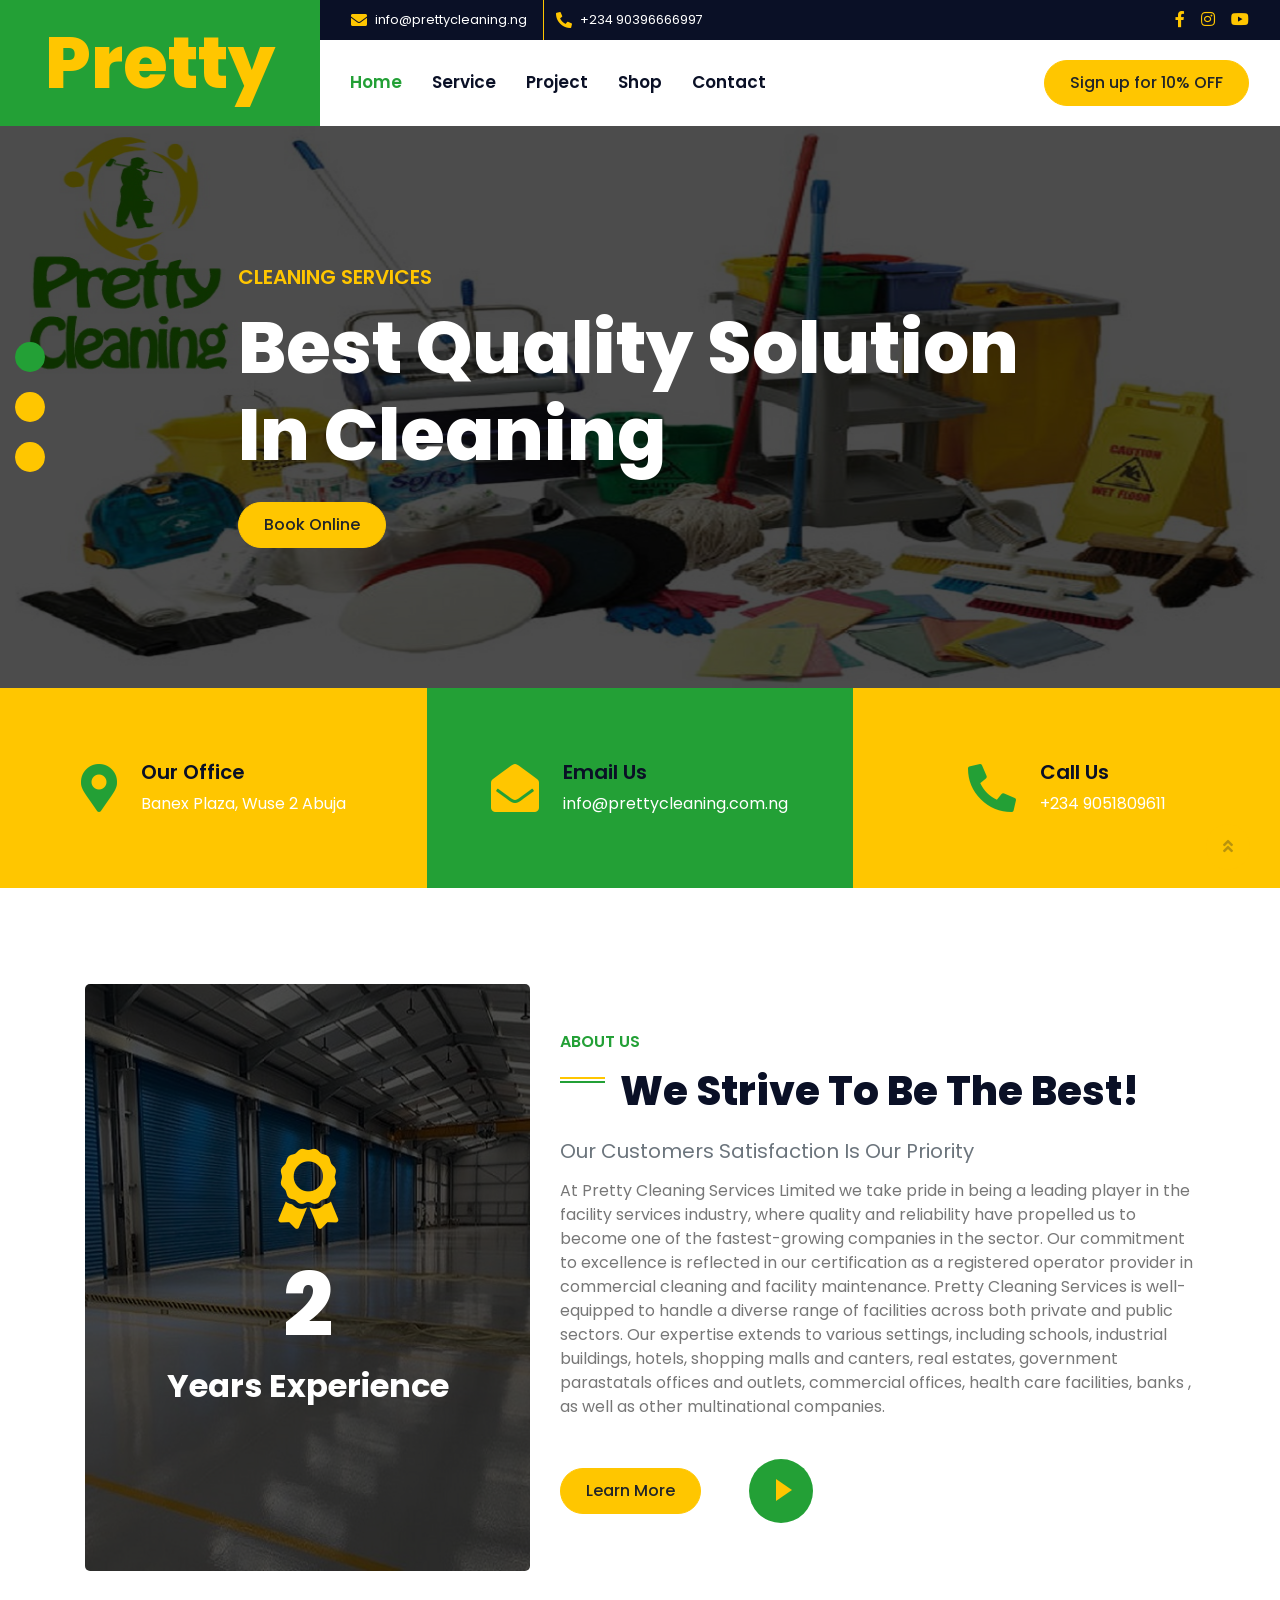
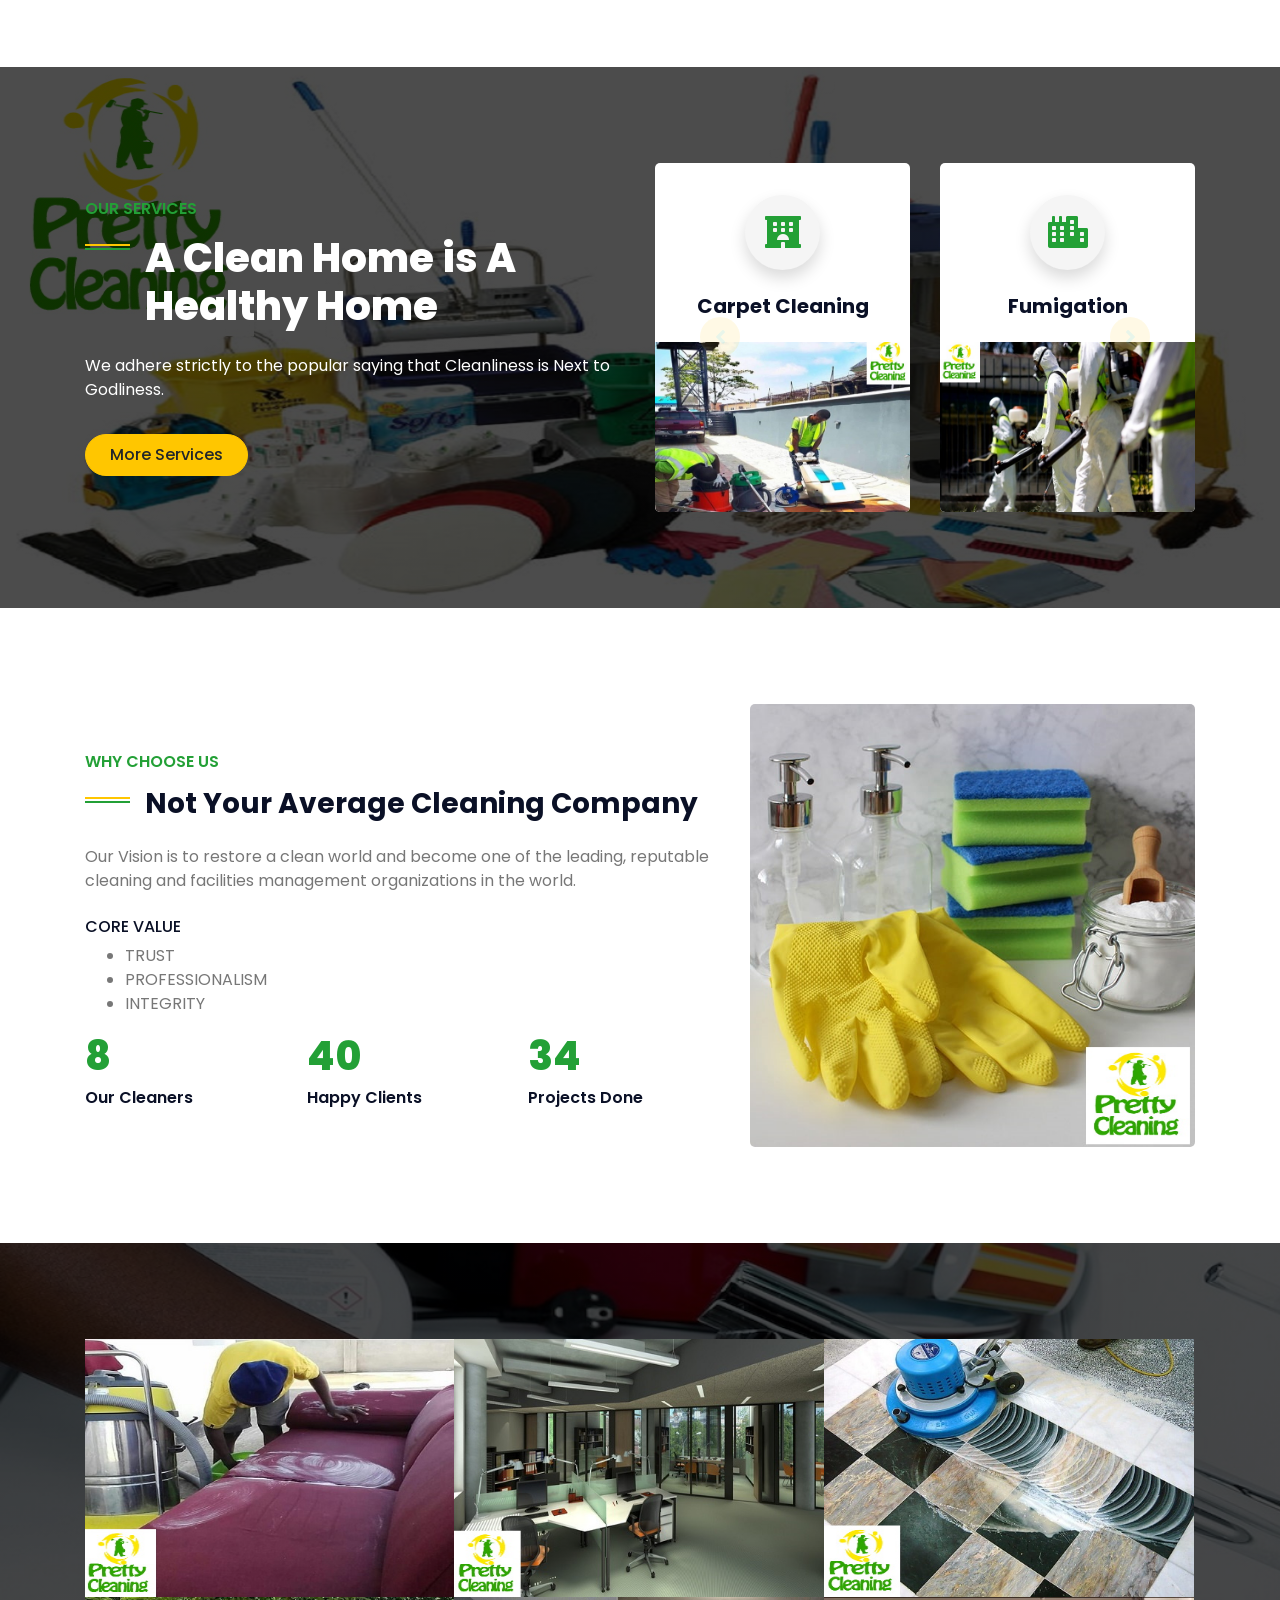
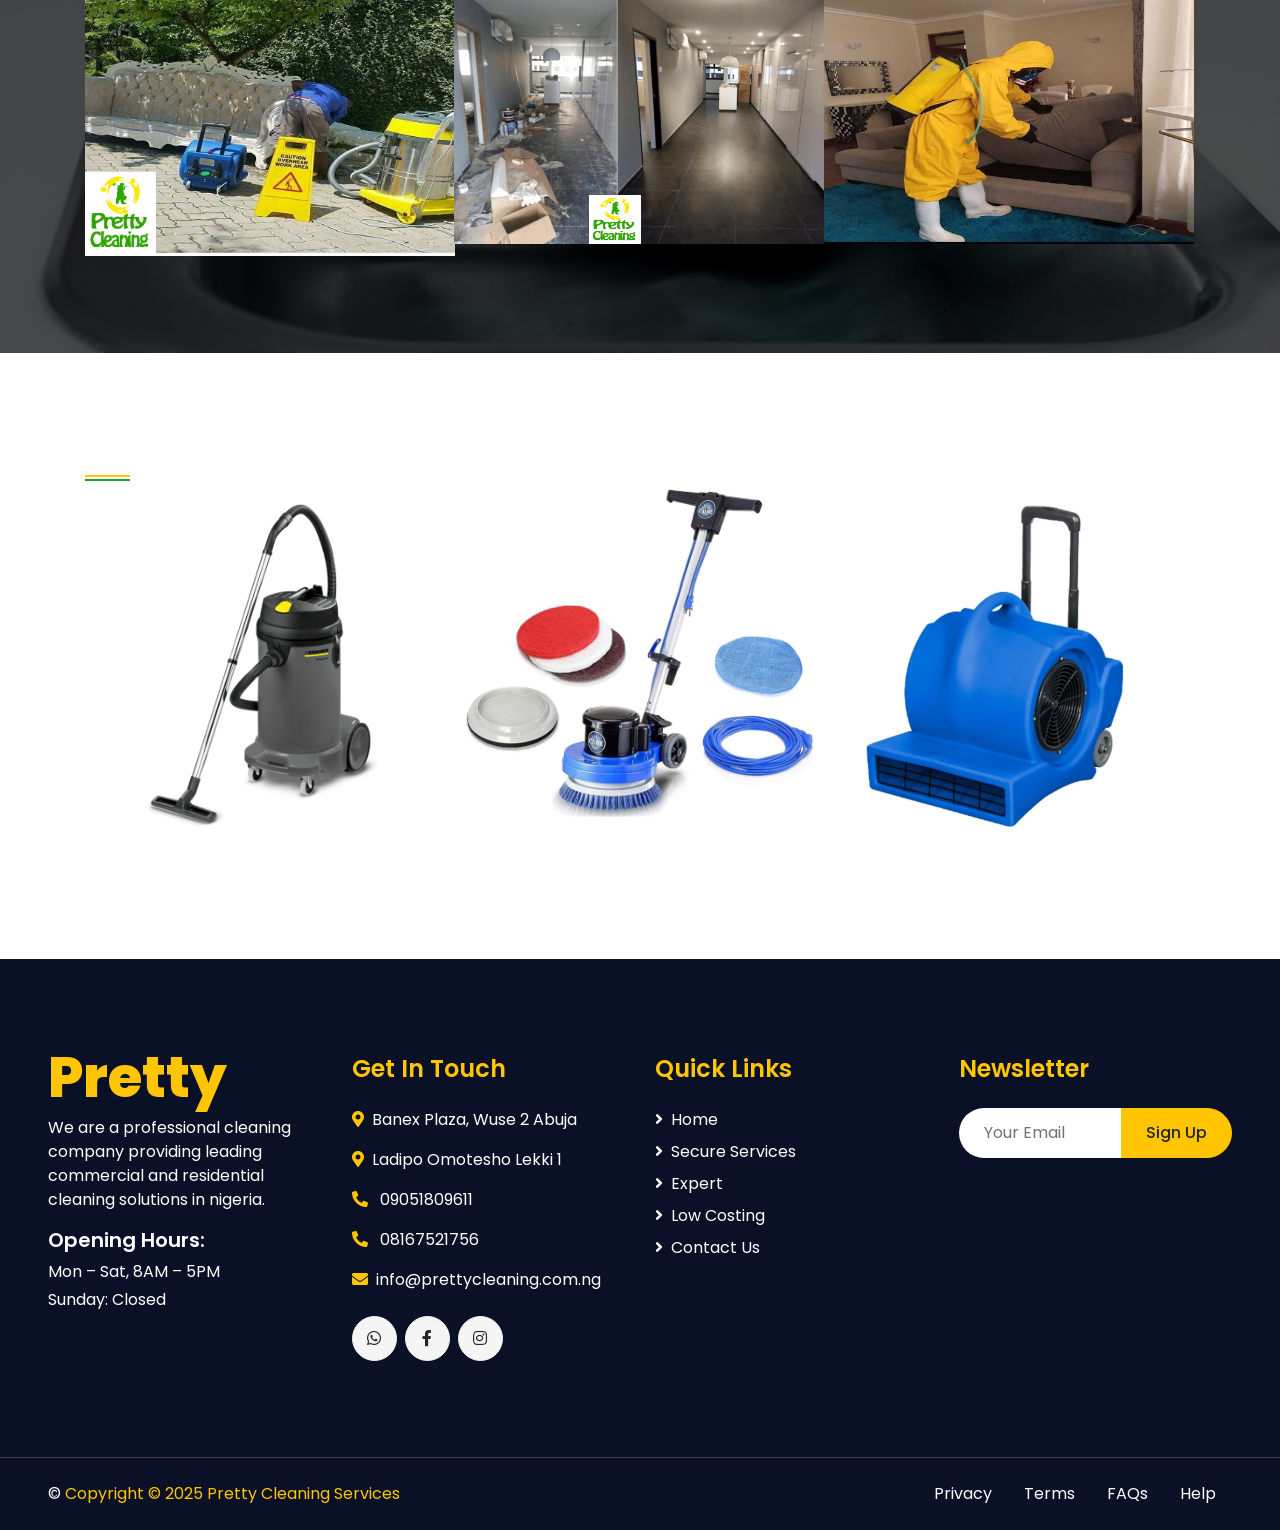
==== index.html @ 7dc94f4e "initial commit" ====
<!DOCTYPE html>
<html lang="en">
<head>
    <meta charset="utf-8">
    <title>Pretty - Cleaning Services </title>
    <meta content="width=device-width, initial-scale=1.0" name="viewport">
    <meta content="professional cleaning company" name="professional cleaning company">
    <meta content="professional cleaning company" name="professional cleaning company ">

    <!-- Favicon -->
    <link href="img/favicon.ico" rel="icon">

    <!-- Google Web Fonts -->
    <link rel="preconnect" href="https://fonts.gstatic.com">
    <link href="https://fonts.googleapis.com/css2?family=Poppins:wght@400;500;600;700;800&display=swap" rel="stylesheet">

    <!-- Font Awesome -->
    <link href="https://cdnjs.cloudflare.com/ajax/libs/font-awesome/5.10.0/css/all.min.css" rel="stylesheet">

    <!-- Libraries Stylesheet -->
    <link href="lib/owlcarousel/assets/owl.carousel.min.css" rel="stylesheet">
    <link href="lib/lightbox/css/lightbox.min.css" rel="stylesheet">

    <!-- Customized Bootstrap Stylesheet -->
    <link href="css/style.css" rel="stylesheet">
    
    <script src="https://wa.me/+23490396666997"   async></script>
</head>

<body>
    <!-- Header Start -->
    <div class="container-fluid">
        <div class="row">
            <div class="col-lg-3 bg-secondary d-none d-lg-block">
                <a href="" class="navbar-brand w-100 h-100 m-0 p-0 d-flex align-items-center justify-content-center">
                    <h1 class="m-0 display-3 text-primary">Pretty
                        
                    </h1>
                </a> 
            </div>
            <div class="col-lg-9">
                <div class="row bg-dark d-none d-lg-flex">
                    <div class="col-lg-7 text-left text-white">
                        <div class="h-100 d-inline-flex align-items-center border-right border-primary py-2 px-3">
                            <i class="fa fa-envelope text-primary mr-2"></i>
                            <small>info@prettycleaning.ng</small>
                        </div>
                        <div class="h-100 d-inline-flex align-items-center py-2 px-2">
                            <i class="fa fa-phone-alt text-primary mr-2"></i>
                            <small>+234 90396666997</small>
                        </div>
                    </div>
                    <div class="col-lg-5 text-right">
                        <div class="d-inline-flex align-items-center pr-2">
                            <a class="text-primary p-2" href=https://web.facebook.com/pretty.cleaning.1>
                                <i class="fab fa-facebook-f"></i>
                            </a>
                            <a class="text-primary p-2" href="https://www.instagram.com/pretty_cleaning/">
                                <i class="fab fa-instagram"></i>
                            </a>
                            <a class="text-primary p-2" hef="">
                                <i class="fab fa-youtube"></i>
                            </a>
                        </div>
                    </div>
                </div>
                <nav class="navbar navbar-expand-lg bg-white navbar-light p-0">
                    <a href="" class="navbar-brand d-block d-lg-none">
                        <h3 class="m-0 display-4 text-primary">Pretty</h3>
                    </a>
                    <button type="button" class="navbar-toggler" data-toggle="collapse" data-target="#navbarCollapse">
                        <span class="navbar-toggler-icon"></span>
                    </button>
                    <div class="collapse navbar-collapse justify-content-between" id="navbarCollapse">
                        <div class="navbar-nav mr-auto py-0">
                            <a href="index.html" class="nav-item nav-link active">Home</a>
                            <a href="service.html" class="nav-item nav-link">Service</a>
                            <a href="project.html"  class="nav-item nav-link">Project</a>
                            <a href="shop.html" class="nav-item nav-link">Shop</a>
                            <a href="contact.html" class="nav-item nav-link">Contact</a>

                        </div>
                        
                        <a href="https://www.google.com/search?q=pretty+cleaning+service&sxsrf=AOaemvKqtKWnhttps://www.google.com/search?q=pretty+cleaning+services+wuse+2&newwindow=1&sxsrf=APwXEdfCujCJI9IvGf-k6rW8IzgLjuChqw%3A1681782441670&ei=qfY9ZL3HKLv97_UPs62ciAU&ved=0ahUKEwj9v5nop7L-AhW7_rsIHbMWB1EQ4dUDCA8&uact=5&oq=pretty+cleaning+services+wuse+2&gs_lcp=Cgxnd3Mtd2l6LXNlcnAQAzIKCAAQRxDWBBCwAzINCAAQRxDWBBDJAxCwAzIKCAAQRxDWBBCwAzIKCAAQRxDWBBCwAzILCAAQigUQkgMQsAMyCwgAEIoFEJIDELADSgQIQRgAUABYAGD0C2gBcAF4AIABAIgBAJIBAJgBAMgBBsABAQ&sclient=gws-wiz-serp1rg0GhMqNaei-YSI_2b8DQ%3A1630287335753&source=hp&ei=5zUsYarfKtHTkwW8l6ygCA&iflsig=ALs-wAMAAAAAYSxD91LgaxeFeckjFpT2zUBmraF4V_sq&oq=&gs_lcp=Cgdnd3Mtd2l6EAEYAjIHCCMQ6gIQJzIHCCMQ6gIQJzIHCCMQ6gIQJzIHCCMQ6gIQJzIHCCMQ6gIQJzIHCCMQ6gIQJzIHCCMQ6gIQJzIHCCMQ6gIQJzIHCCMQ6gIQJzIHCCMQ6gIQJ1AAWABg9CJoAXAAeACAAQCIAQCSAQCYAQCwAQo&sclient=gws-wiz" class="btn btn-primary mr-3 d-none d-lg-block">Sign up for 10% OFF</a>
                    </div>
                </nav>
            </div>
        </div>
    </div>
    <!-- Header End -->


    <!-- Carousel Start -->
    <div class="container-fluid p-0">
        <div id="header-carousel" class="carousel slide carousel-fade" data-ride="carousel">
            <ol class="carousel-indicators">
                <li data-target="#header-carousel" data-slide-to="0" class="active"></li>
                <li data-target="#header-carousel" data-slide-to="1"></li>
                <li data-target="#header-carousel" data-slide-to="2"></li>
            </ol>
            <div class="carousel-inner">
                <div class="carousel-item active">
                    <img class="img-fluid" src="img/carousel-1.jpg" alt="Image">
                    <div class="carousel-caption d-flex align-items-center justify-content-center">
                        <div class="p-5" style="width: 100%; max-width: 900px;">
                            <h5 class="text-primary text-uppercase mb-md-3">Cleaning Services</h5>
                            <h1 class="display-3 text-white mb-md-4">Best Quality Solution In Cleaning</h1>
                            <a href="https://wa.me/+2349039666997"  class="btn btn-primary">Book Online</a>

                        </div>
                    </div>
                </div>
                <div class="carousel-item">
                    <img class="img-fluid" src="img/carousel-2.jpg" alt="Image">
                    <div class="carousel-caption d-flex align-items-center justify-content-center"> 
                        <div class="p-5" style="width: 100%; max-width: 900px;">
                            <h5 class="text-primary text-uppercase mb-md-3">Cleaning Services</h5>
                            <h1 class="display-3 text-white mb-md-4">We Put A Spark On Your Clean</h1>
                            <a href="https://wa.me/+2349039666997"  class="btn btn-primary">Book Online</a>
                        </div>
                    </div>
                </div>
                <div class="carousel-item">
                    <img class="img-fluid" src="img/carousel-3.jpg" alt="Image">
                    <div class="carousel-caption d-flex align-items-center justify-content-center">
                        <div class="p-5" style="width: 100%; max-width: 900px;">
                            <h5 class="text-primary text-uppercase mb-md-3">Cleaning Services</h5>
                            <h1 class="display-3 text-white mb-md-4">Experienced & Expert Cleaners</h1>
                            <a href="https://wa.me/+2349039666997"  class="btn btn-primary">Book Online</a>
                        </div>
                    </div>
                </div>
            </div>
        </div>
    </div>
    <!-- Carousel End -->


    <!-- Contact Info Start -->
    <div class="container-fluid pb-5 contact-info">
        <div class="row">
            <div class="col-lg-4 p-0">
                <div class="contact-info-item d-flex align-items-center justify-content-center bg-primary text-white py-4 py-lg-0">
                    <i class="fa fa-3x fa-map-marker-alt text-secondary mr-4"></i>
                    <div class="">
                        <h5 class="mb-2">Our Office</h5>
                        <p class="m-0">Banex Plaza, Wuse 2 Abuja </p>
                    </div>
                </div>
            </div>
            <div class="col-lg-4 p-0">
                <div class="contact-info-item d-flex align-items-center justify-content-center bg-secondary text-white py-4 py-lg-0">
                    <i class="fa fa-3x fa-envelope-open text-primary mr-4"></i>
                    <div class="">
                        <h5 class="mb-2" >Email Us</h5>
                       <p  herf="mailto:info@prettycleaning.com.ng" class="m-0">info@prettycleaning.com.ng</p>
                    </div>
                </div>
            </div>
            <div class="col-lg-4 p-0">
                <div class="contact-info-item d-flex align-items-center justify-content-center bg-primary text-white py-4 py-lg-0">
                    <i class="fa fa-3x fa-phone-alt text-secondary mr-4"></i>
                    <div class="">
                        <h5 class="mb-2">Call Us</h5>
                        <p class="m-0">+234 9051809611 
                        </p>
                    </div>
                </div>
            </div>
        </div>
    </div>
    <!-- Contact Info End -->


    <!-- About Start -->
    <div class="container-fluid py-5 mb-5">
        <div class="container">
            <div class="row">
                <div class="col-lg-5">
                    <div class="d-flex flex-column align-items-center justify-content-center bg-about rounded h-100 py-5 px-3">
                        <i class="fa fa-5x fa-award text-primary mb-4"></i>
                        <h1 class="display-2 text-white mb-2" data-toggle="counter-up">5</h1>
                        <h2 class="text-white m-0">Years Experience</h2>
                    </div>
                </div>
                <div class="col-lg-7 pt-5 pb-lg-5">
                    <h6 class="text-secondary font-weight-semi-bold text-uppercase mb-3">About Us</h6>
                    <h1 class="mb-4 section-title"> We Strive To Be The Best!</h1>
                    <h5 class="text-muted font-weight-normal mb-3"> Our Customers Satisfaction Is Our Priority</h5>
                <p>At Pretty Cleaning Services Limited we take pride in being a leading player in the facility services industry, where quality and reliability have propelled us to become one of the fastest-growing companies in the sector. Our commitment to excellence is reflected in our certification as a registered operator provider in commercial cleaning and facility maintenance. Pretty Cleaning Services is well-equipped to handle a diverse range of facilities across both private and public sectors. Our expertise extends to various settings, including schools, industrial buildings, hotels, shopping malls and canters, real estates, government parastatals offices and outlets, commercial offices, health care facilities, banks , as well as other multinational companies.
                </p> 
                        
                    
                    <div class="d-flex align-items-center pt-4">
                        <a hef="" class="btn btn-primary mr-5">Learn More</a>
                        <button type="button" class="btn-play" data-toggle="modal"
                            data-src="https://www.youtube.com/embed/DWRcNpR6Kdc" data-target="#videoModal">
                            <span></span>
                        </button>
                        <h5 class="font-weight-normal text-white m-0 ml-4 d-none d-sm-block">Play Video</h5>
                    </div>
                </div>
            </div>
        </div>
    </div>
    <!-- About End -->


    <!-- Video Modal Start -->
    <div class="modal fade" id="videoModal" tabindex="-1" role="dialog" aria-labelledby="exampleModalLabel" aria-hidden="true">
        <div class="modal-dialog" role="document">
            <div class="modal-content">
                <div class="modal-body">
                    <button type="button" class="close" data-dismiss="modal" aria-label="Close">
                        <span aria-hidden="true">&times;</span>
                    </button>        
                    <!-- 16:9 aspect ratio -->
                    <div class="embed-responsive embed-responsive-16by9">
                        <iframe class="embed-responsive-item" src="" id="video"  allowscriptaccess="always" allow="autoplay"></iframe>
                    </div>
                </div>
            </div>
        </div>
    </div>
    <!-- Video Modal End -->


    <!-- Services Start -->
    <div class="container-fluid bg-service py-5">
        <div class="container py-5">
            <div class="row align-items-center">
                <div class="col-lg-6">
                    <h6 class="text-secondary font-weight-semi-bold text-uppercase mb-3">Our Services</h6>
                    <h1 class="mb-4 section-title text-white">A Clean Home is A Healthy Home</h1>
                    <p class="text-white"> We adhere strictly to the popular saying that Cleanliness is Next to Godliness.</p>
                    <a href="service.html" class="btn btn-primary mt-3 py-2 px-4">More Services</a>
                </div>
                <div class="col-lg-6 pt-5 pt-lg-0">
                    <div class="owl-carousel service-carousel position-relative">
                        <div class="d-flex flex-column align-items-center text-center bg-white rounded overflow-hidden pt-4">
                            <div class="icon-box bg-light text-secondary shadow mt-2 mb-4">
                                <i class="fa fa-2x fa-hotel"></i>
                            </div>
                            <h5 class="font-weight-bold mb-4 px-4">Carpet Cleaning</h5>
                            <img src="img/blog-11.jpg" alt="">
                        </div>
                        <div class="d-flex flex-column align-items-center text-center bg-white rounded overflow-hidden pt-4">
                            <div class="icon-box bg-light text-secondary shadow mt-2 mb-4">
                                <i class="fa fa-2x fa-city"></i>
                            </div>
                            <h5 class="font-weight-bold mb-4 px-4">Fumigation</h5>
                            <img src="img/blog-13.jpg" alt="">
                        </div>
                        <div class="d-flex flex-column align-items-center text-center bg-white rounded overflow-hidden pt-4">
                            <div class="icon-box bg-light text-secondary shadow mt-2 mb-4">
                                <i class="fa fa-2x fa-spa"></i>
                            </div>
                            <h5 class="font-weight-bold mb-4 px-4">Floor Polishing</h5>
                            <img src="img/blog-12.jpg" alt="">
                        </div>
                    </div>
                </div>
            </div>
        </div>
    </div>
    <!-- Services End -->


    <!-- Features Start -->
    <div class="container-fluid py-5">
        <div class="container py-5">
            <div class="row">
                <div class="col-lg-7 pt-lg-5 pb-3">
                    <h6 class="text-secondary font-weight-semi-bold text-uppercase mb-3">Why Choose Us</h6>
                    <h3 class="mb-4 section-title">Not Your Average Cleaning Company</h3>
                    <p class="mb-4">Our Vision is to restore a clean world and become one of the leading, reputable cleaning and facilities management organizations in the world.

                    </p>
                        <h6>CORE VALUE </h6>
                        <ul>
                            <li>TRUST </li>
                            <li>PROFESSIONALISM</li>
                            <li>INTEGRITY </li>
                        </ul>
                    <div class="row">
                        <div class="col-sm-4">
                            <h1 class="text-secondary mb-2" data-toggle="counter-up">25</h1>
                            <h6 class="font-weight-semi-bold mb-sm-4">Our Cleaners</h6>
                        </div>
                        <div class="col-sm-4">
                            <h1 class="text-secondary mb-2" data-toggle="counter-up">120</h1>
                            <h6 class="font-weight-semi-bold mb-sm-4">Happy Clients</h6>
                        </div>
                        <div class="col-sm-4">
                            <h1 class="text-secondary mb-2" data-toggle="counter-up">100</h1>
                            <h6 class="font-weight-semi-bold mb-sm-4">Projects Done</h6>
                        </div>
                    </div>
                </div>
                <div class="col-lg-5" style="min-height: 400px;">
                    <div class="position-relative h-100 rounded overflow-hidden">
                        <img class="position-absolute w-100 h-100" src="img/feature.jpg" style="object-fit: cover;">
                    </div>
                </div>
            </div>
        </div>
    </div>
    <!-- Features End -->


    <!-- Portfolio Start -->
    <div class="container-fluid bg-portfolio py-5">
        <div class="container py-5">
            <div class="row m-0 portfolio-container">
                <div class="col-lg-4 col-md-6 col-sm-12 p-0 portfolio-item">
                    <div class="position-relative overflow-hidden">
                        <div class="portfolio-img">
                            <img class="img-fluid w-100" src="img/portfolio-1.jpg" alt="">
                        </div>
                        <div class="portfolio-text bg-primary">
                            <h4 class="font-weight-bold mb-4">Upholstery Cleaning
                            </h4>
                            <div class="d-flex align-items-center justify-content-center">
                                <a class="btn btn-sm btn-secondary m-1" href="img/portfolio-1.jpg" data-lightbox="portfolio">
                                    <i class="fa fa-eye"></i>
                                </a>
                            </div>
                        </div>
                    </div>
                </div>
                <div class="col-lg-4 col-md-6 col-sm-12 p-0 portfolio-item">
                    <div class="position-relative overflow-hidden">
                        <div class="portfolio-img">
                            <img class="img-fluid w-100" src="img/portfolio-2.jpg" alt="">
                        </div>
                        <div class="portfolio-text bg-primary">
                            <h4 class="font-weight-bold mb-4">Office Cleaning</h4>
                            <div class="d-flex align-items-center justify-content-center">
                                <a class="btn btn-sm btn-secondary m-1" href="img/portfolio-2.jpg" data-lightbox="portfolio">
                                    <i class="fa fa-eye"></i>
                                </a>
                            </div>
                        </div>
                    </div>
                </div>
                <div class="col-lg-4 col-md-6 col-sm-12 p-0 portfolio-item">
                    <div class="position-relative overflow-hidden">
                        <div class="portfolio-img">
                            <img class="img-fluid w-100" src="img/portfolio-3.jpg" alt="">
                        </div>
                        <div class="portfolio-text bg-primary">
                            <h4 class="font-weight-bold mb-4">Floor Restoration</h4>
                            <div class="d-flex align-items-center justify-content-center">
                                <a class="btn btn-sm btn-secondary m-1" href="img/portfolio-3.jpg" data-lightbox="portfolio">
                                    <i class="fa fa-eye"></i>
                                </a>
                            </div>
                        </div>
                    </div>
                </div>
                <div class="col-lg-4 col-md-6 col-sm-12 p-0 portfolio-item">
                    <div class="position-relative overflow-hidden">
                        <div class="portfolio-img">
                            <img class="img-fluid w-100" src="img/portfolio-4.jpg" alt="">
                        </div>
                        <div class="portfolio-text bg-primary">
                            <h4 class="font-weight-bold mb-4">General Cleaning</h4>
                            <div class="d-flex align-items-center justify-content-center">
                                <a class="btn btn-sm btn-secondary m-1" href="img/portfolio-4.jpg" data-lightbox="portfolio">
                                    <i class="fa fa-eye"></i>
                                </a>
                            </div>
                        </div>
                    </div>
                </div>
                <div class="col-lg-4 col-md-6 col-sm-12 p-0 portfolio-item">
                    <div class="position-relative overflow-hidden">
                        <div class="portfolio-img">
                            <img class="img-fluid w-100" src="img/portfolio-5.jpg" alt="">
                        </div>
                        <div class="portfolio-text bg-primary">
                            <h4 class="font-weight-bold mb-4">Post Construction
                            </h4>
                            <div class="d-flex align-items-center justify-content-center">
                                <a class="btn btn-sm btn-secondary m-1" href="img/portfolio-5.jpg" data-lightbox="portfolio">
                                    <i class="fa fa-eye"></i>
                                </a>
                            </div>
                        </div>
                    </div>
                </div>
                <div class="col-lg-4 col-md-6 col-sm-12 p-0 portfolio-item">
                    <div class="position-relative overflow-hidden">
                        <div class="portfolio-img">
                            <img class="img-fluid w-100" src="img/portfolio-6.jpg" alt="">
                        </div>
                        <div class="portfolio-text bg-primary">
                            <h4 class="font-weight-bold mb-4">Fumigation </h4>
                            <div class="d-flex align-items-center justify-content-center">
                                <a class="btn btn-sm btn-secondary m-1" href="img/portfolio-6.jpg" data-lightbox="portfolio">
                                    <i class="fa fa-eye"></i>
                                </a>
                            </div>
                        </div>
                    </div>
                </div>
            </div>
        </div>
        </div>
    </div>
    <!-- Portfolio End -->

    <!-- Blog Start -->
    <div class="container-fluid pt-5">
        <div class="container pt-5">
            <div class="row align-items-end mb-4">
                <div class="col-lg-6">
                    <h6 class="text-secondary font-weight-semi-bold text-uppercase mb-3"></h6>
                    <h1 class="section-title mb-3">
                    </h1>
                </div>
            </div>
            <div class="row">
                <div class="col-lg-4 col-md-6 mb-5">
                    <div class="position-relative mb-4">
                        <img class="img-fluid rounded w-100" src="img/blog-7.jpg" alt="">
                    </div>
                </div>
                <div class="col-lg-4 col-md-6 mb-5">
                    <div class="position-relative mb-4">
                        <img class="img-fluid rounded w-100" src="img/blog-8.jpg" alt="">
                    </div>
                </div>
                <div class="col-lg-4 col-md-6 mb-5">
                    <div class="position-relative mb-4">
                        <img class="img-fluid rounded w-100" src="img/blog-9.jpg" alt="">
                    </div>
                </div>
            </div>
        </div>
    </div>
    <!-- Blog End -->

    <!-- Footer Start -->
    <div class="container-fluid bg-dark text-white mt-5 py-5 px-sm-3 px-md-5">
        <div class="row pt-5">
            <div class="col-lg-3 col-md-6 mb-5">
                <a href="index.html" class="navbar-brand">
                    <h1 class="m-0 mt-n3 display-4 text-primary">Pretty</h1>
                </a>
                <p>We are a professional cleaning company providing leading commercial and residential cleaning solutions in nigeria.</p>
                <h5 class="font-weight-semi-bold text-white mb-2">Opening Hours:</h5>
                <p class="mb-1">Mon – Sat, 8AM – 5PM</p>
                <p class="mb-0">Sunday: Closed</p>

            </div>
            <div class="col-lg-3 col-md-6 mb-5">
                <h4 class="font-weight-semi-bold text-primary mb-4">Get In Touch</h4>
                <p><i class="fa fa-map-marker-alt text-primary mr-2"> 

                </i>Banex Plaza, Wuse 2 Abuja</p>
                <p><i class="fa fa-map-marker-alt text-primary mr-2"> 

                </i>Ladipo Omotesho Lekki 1 </p>
                
                

                <p><i class="fa fa-phone-alt text-primary mr-2"> </i> 09051809611</p>
                <p><i class="fa fa-phone-alt text-primary mr-2"> </i> 08167521756</p>
                <p><i class="fa fa-envelope text-primary mr-2"></i>info@prettycleaning.com.ng</p>
                <div class="d-flex justify-content-start mt-4">
                    <a class="btn btn-light btn-social mr-2" href="https://wa.me/+2349039666997"><i class="fab fa-whatsapp"></i></a>
                    <a class="btn btn-light btn-social mr-2" href=https://web.facebook.com/pretty.cleaning.1><i class="fab fa-facebook-f"></i></a>
                    <a class="btn btn-light btn-social" href="https://www.instagram.com/pretty_cleaning/"><i class="fab fa-instagram"></i></a>
                </div>
            </div>
            <div class="col-lg-3 col-md-6 mb-5"> 
                <h4 class="font-weight-semi-bold text-primary mb-4">Quick Links</h4> 
                <div class="d-flex flex-column justify-content-start">
                    <a class="text-white mb-2" hef="#"><i class="fa fa-angle-right mr-2"></i>Home</a>
                    <a class="text-white mb-2" hef="#"><i class="fa fa-angle-right mr-2"></i>Secure Services</a>
                    <a class="text-white mb-2" hef="#"><i class="fa fa-angle-right mr-2"></i>Expert</a>
                    <a class="text-white mb-2" hef="#"><i class="fa fa-angle-right mr-2"></i>Low Costing</a>
                    <a class="text-white" href="#"><i class="fa fa-angle-right mr-2"></i>Contact Us</a>
                </div>
            </div>
            <div class="col-lg-3 col-md-6 mb-5">
                <h4 class="font-weight-semi-bold text-primary mb-4">Newsletter</h4>
                <div class="w-100">
                    <div class="input-group">
                        <input type="text" class="form-control border-0" style="padding: 25px;" placeholder="Your Email">
                        <div class="input-group-append">
                            <button class="btn btn-primary px-4" hef="">Sign Up</button>
                        </div>
                    </div>
                </div>
            </div>
        </div>
    </div>
    <div class="container-fluid bg-dark text-white border-top py-4 px-sm-3 px-md-5" style="border-color: #3E3E4E !important;">
        <div class="row">
            <div class="col-lg-6 text-center text-md-left mb-3 mb-md-0">
                <p class="m-0 text-white">&copy; <a href="#">Copyright © 2025 Pretty Cleaning Services</a></a>
                </p>
            </div>
            <div class="col-lg-6 text-center text-md-right">
                <ul class="nav d-inline-flex">
                    <li class="nav-item">
                        <a class="nav-link text-white py-0" hrf="#">Privacy</a>
                    </li>
                    <li class="nav-item">
                        <a class="nav-link text-white py-0" hef="#">Terms</a>
                    </li>
                    <li class="nav-item">
                        <a class="nav-link text-white py-0" hef="#">FAQs</a>
                    </li>
                    <li class="nav-item">
                        <a class="nav-link text-white py-0" hre="#">Help</a>
                    </li>
                </ul>
            </div>
        </div>
    </div>
    <!-- Footer End -->


    <!-- Back to Top -->
    <a href="#" class="btn btn-primary px-3 back-to-top"><i class="fa fa-angle-double-up"></i></a>


    <!-- JavaScript Libraries -->
    <script src="https://code.jquery.com/jquery-3.4.1.min.js"></script>
    <script src="https://stackpath.bootstrapcdn.com/bootstrap/4.4.1/js/bootstrap.bundle.min.js"></script>
    <script src="lib/easing/easing.min.js"></script>
    <script src="lib/waypoints/waypoints.min.js"></script>
    <script src="lib/counterup/counterup.min.js"></script>
    <script src="lib/owlcarousel/owl.carousel.min.js"></script>
    <script src="lib/isotope/isotope.pkgd.min.js"></script>
    <script src="lib/lightbox/js/lightbox.min.js"></script>
    <!-- Contact Javascript File -->
    <script src="mail/jqBootstrapValidation.min.js"></script>
    <script src="mail/contact.js"></script>

    <!-- Template Javascript -->
    <script src="js/main.js"></script>
</body>

</html>
---- css/style.css ----
/******* Bootstrap Theming ********/
/*!
 * Bootstrap v4.5.3 (https://getbootstrap.com/)
 * Copyright 2011-2020 The Bootstrap Authors
 * Copyright 2011-2020 Twitter, Inc.
 * Licensed under MIT (https://github.com/twbs/bootstrap/blob/main/LICENSE)
 */
:root {
  --blue: #007bff;
  --indigo: #6610f2;
  --purple: #6f42c1;
  --pink: #e83e8c;
  --red: #dc3545;
  --orange: #fd7e14;
  --yellow: #ffc107;
  --green: #28a745;
  --teal: #20c997;
  --cyan: #17a2b8;
  --white: #fff;
  --gray: #6c757d;
  --gray-dark: #343a40;
  --primary: #FFC600;
  --secondary: #23A036;
  --success: #28a745;
  --info: #17a2b8;
  --warning: #ffc107;
  --danger: #dc3545;
  --light: #F5F5F5;
  --dark: #0a1026;
  --breakpoint-xs: 0;
  --breakpoint-sm: 576px;
  --breakpoint-md: 768px;
  --breakpoint-lg: 992px;
  --breakpoint-xl: 1200px;
  --font-family-sans-serif: "Poppins", sans-serif;
  --font-family-monospace: SFMono-Regular, Menlo, Monaco, Consolas, "Liberation Mono", "Courier New", monospace;
}

*,
*::before,
*::after {
  box-sizing: border-box;
}

html {
  font-family: sans-serif;
  line-height: 1.15;
  -webkit-text-size-adjust: 100%;
  -webkit-tap-highlight-color: rgba(0, 0, 0, 0);
}

article, aside, figcaption, figure, footer, header, hgroup, main, nav, section {
  display: block;
}

body {
  margin: 0;
  font-family: "Poppins", sans-serif;
  font-size: 1rem;
  font-weight: 400;
  line-height: 1.5;
  color: #777777;
  text-align: left;
  background-color: #fff;
}

[tabindex="-1"]:focus:not(:focus-visible) {
  outline: 0 !important;
}

hr {
  box-sizing: content-box;
  height: 0;
  overflow: visible;
}

h1, h2, h3, h4, h5, h6 {
  margin-top: 0;
  margin-bottom: 0.5rem;
}

p {
  margin-top: 0;
  margin-bottom: 1rem;
}
.h3-center{
  text-align: center;
  text-transform: capitalize;
  font-weight: bold;
}
abbr[title],
abbr[data-original-title] {
  text-decoration: underline;
  text-decoration: underline dotted;
  cursor: help;
  border-bottom: 0;
  text-decoration-skip-ink: none;
}

address {
  margin-bottom: 1rem;
  font-style: normal;
  line-height: inherit;
}

ol,
ul,
dl {
  margin-top: 0;
  margin-bottom: 1rem;
}

ol ol,
ul ul,
ol ul,
ul ol {
  margin-bottom: 0;
}

dt {
  font-weight: 700;
}

dd {
  margin-bottom: .5rem;
  margin-left: 0;
}

blockquote {
  margin: 0 0 1rem;
}

b,
strong {
  font-weight: bolder;
}

small {
  font-size: 80%;
}

sub,
sup {
  position: relative;
  font-size: 75%;
  line-height: 0;
  vertical-align: baseline;
}

sub {
  bottom: -.25em;
}

sup {
  top: -.5em;
}

a {
  color: #FFC600;
  text-decoration: none;
  background-color: transparent;
}

a:hover {
  color: #b38b00;
  text-decoration: underline;
}

a:not([href]):not([class]) {
  color: inherit;
  text-decoration: none;
}

a:not([href]):not([class]):hover {
  color: inherit;
  text-decoration: none;
}

pre,
code,
kbd,
samp {
  font-family: SFMono-Regular, Menlo, Monaco, Consolas, "Liberation Mono", "Courier New", monospace;
  font-size: 1em;
}

pre {
  margin-top: 0;
  margin-bottom: 1rem;
  overflow: auto;
  -ms-overflow-style: scrollbar;
}

figure {
  margin: 0 0 1rem;
}

img {
  vertical-align: middle;
  border-style: none;
}

svg {
  overflow: hidden;
  vertical-align: middle;
}

table {
  border-collapse: collapse;
}

caption {
  padding-top: 0.75rem;
  padding-bottom: 0.75rem;
  color: #6c757d;
  text-align: left;
  caption-side: bottom;
}

th {
  text-align: inherit;
  text-align: -webkit-match-parent;
}

label {
  display: inline-block;
  margin-bottom: 0.5rem;
}

button {
  border-radius: 0;
}

button:focus {
  outline: 1px dotted;
  outline: 5px auto -webkit-focus-ring-color;
}

input,
button,
select,
optgroup,
textarea {
  margin: 0;
  font-family: inherit;
  font-size: inherit;
  line-height: inherit;
}

button,
input {
  overflow: visible;
}

button,
select {
  text-transform: none;
}

[role="button"] {
  cursor: pointer;
}

select {
  word-wrap: normal;
}

button,
[type="button"],
[type="reset"],
[type="submit"] {
  -webkit-appearance: button;
}

button:not(:disabled),
[type="button"]:not(:disabled),
[type="reset"]:not(:disabled),
[type="submit"]:not(:disabled) {
  cursor: pointer;
}

button::-moz-focus-inner,
[type="button"]::-moz-focus-inner,
[type="reset"]::-moz-focus-inner,
[type="submit"]::-moz-focus-inner {
  padding: 0;
  border-style: none;
}

input[type="radio"],
input[type="checkbox"] {
  box-sizing: border-box;
  padding: 0;
}

textarea {
  overflow: auto;
  resize: vertical;
}

fieldset {
  min-width: 0;
  padding: 0;
  margin: 0;
  border: 0;
}

legend {
  display: block;
  width: 100%;
  max-width: 100%;
  padding: 0;
  margin-bottom: .5rem;
  font-size: 1.5rem;
  line-height: inherit;
  color: inherit;
  white-space: normal;
}

@media (max-width: 1200px) {
  legend {
    font-size: calc(1.275rem + 0.3vw) ;
  }
}

progress {
  vertical-align: baseline;
}

[type="number"]::-webkit-inner-spin-button,
[type="number"]::-webkit-outer-spin-button {
  height: auto;
}

[type="search"] {
  outline-offset: -2px;
  -webkit-appearance: none;
}

[type="search"]::-webkit-search-decoration {
  -webkit-appearance: none;
}

::-webkit-file-upload-button {
  font: inherit;
  -webkit-appearance: button;
}

output {
  display: inline-block;
}

summary {
  display: list-item;
  cursor: pointer;
}

template {
  display: none;
}

[hidden] {
  display: none !important;
}

h1, h2, h3, h4, h5, h6,
.h1, .h2, .h3, .h4, .h5, .h6 {
  margin-bottom: 0.5rem;
  font-weight: 500;
  line-height: 1.2;
  color: #0a1026;
}

h1, .h1 {
  font-size: 2.5rem;
}

@media (max-width: 1200px) {
  h1, .h1 {
    font-size: calc(1.375rem + 1.5vw) ;
  }
}

h2, .h2 {
  font-size: 2rem;
}

@media (max-width: 1200px) {
  h2, .h2 {
    font-size: calc(1.325rem + 0.9vw) ;
  }
}

h3, .h3 {
  font-size: 1.75rem;
}

@media (max-width: 1200px) {
  h3, .h3 {
    font-size: calc(1.3rem + 0.6vw) ;
  }
}

h4, .h4 {
  font-size: 1.5rem;
}

@media (max-width: 1200px) {
  h4, .h4 {
    font-size: calc(1.275rem + 0.3vw) ;
  }
}

h5, .h5 {
  font-size: 1.25rem;
}

h6, .h6 {
  font-size: 1rem;
}

.lead {
  font-size: 1.25rem;
  font-weight: 300;
}

.display-1 {
  font-size: 6rem;
  font-weight: 300;
  line-height: 1.2;
}

@media (max-width: 1200px) {
  .display-1 {
    font-size: calc(1.725rem + 5.7vw) ;
  }
}

.display-2 {
  font-size: 5.5rem;
  font-weight: 300;
  line-height: 1.2;
}

@media (max-width: 1200px) {
  .display-2 {
    font-size: calc(1.675rem + 5.1vw) ;
  }
}

.display-3 {
  font-size: 4.5rem;
  font-weight: 300;
  line-height: 1.2;
}

@media (max-width: 1200px) {
  .display-3 {
    font-size: calc(1.575rem + 3.9vw) ;
  }
}

.display-4 {
  font-size: 3.5rem;
  font-weight: 300;
  line-height: 1.2;
}

@media (max-width: 1200px) {
  .display-4 {
    font-size: calc(1.475rem + 2.7vw) ;
  }
}

hr {
  margin-top: 1rem;
  margin-bottom: 1rem;
  border: 0;
  border-top: 1px solid rgba(0, 0, 0, 0.1);
}

small,
.small {
  font-size: 80%;
  font-weight: 400;
}

mark,
.mark {
  padding: 0.2em;
  background-color: #fcf8e3;
}

.list-unstyled {
  padding-left: 0;
  list-style: none;
}

.list-inline {
  padding-left: 0;
  list-style: none;
}

.list-inline-item {
  display: inline-block;
}

.list-inline-item:not(:last-child) {
  margin-right: 0.5rem;
}

.initialism {
  font-size: 90%;
  text-transform: uppercase;
}

.blockquote {
  margin-bottom: 1rem;
  font-size: 1.25rem;
}

.blockquote-footer {
  display: block;
  font-size: 80%;
  color: #6c757d;
}

.blockquote-footer::before {
  content: "\2014\00A0";
}

.img-fluid {
  max-width: 100%;
  height: auto;
}

.img-thumbnail {
  padding: 0.25rem;
  background-color: #fff;
  border: 1px solid #dee2e6;
  border-radius: 5px;
  max-width: 100%;
  height: auto;
}

.figure {
  display: inline-block;
}

.figure-img {
  margin-bottom: 0.5rem;
  line-height: 1;
}

.figure-caption {
  font-size: 90%;
  color: #6c757d;
}

code {
  font-size: 87.5%;
  color: #e83e8c;
  word-wrap: break-word;
}

a > code {
  color: inherit;
}

kbd {
  padding: 0.2rem 0.4rem;
  font-size: 87.5%;
  color: #fff;
  background-color: #212529;
  border-radius: 0.2rem;
}

kbd kbd {
  padding: 0;
  font-size: 100%;
  font-weight: 700;
}

pre {
  display: block;
  font-size: 87.5%;
  color: #212529;
}

pre code {
  font-size: inherit;
  color: inherit;
  word-break: normal;
}

.pre-scrollable {
  max-height: 340px;
  overflow-y: scroll;
}

.container,
.container-fluid,
.container-sm,
.container-md,
.container-lg,
.container-xl {
  width: 100%;
  padding-right: 15px;
  padding-left: 15px;
  margin-right: auto;
  margin-left: auto;
}

@media (min-width: 576px) {
  .container, .container-sm {
    max-width: 540px;
  }
}

@media (min-width: 768px) {
  .container, .container-sm, .container-md {
    max-width: 720px;
  }
}

@media (min-width: 992px) {
  .container, .container-sm, .container-md, .container-lg {
    max-width: 960px;
  }
}

@media (min-width: 1200px) {
  .container, .container-sm, .container-md, .container-lg, .container-xl {
    max-width: 1140px;
  }
}

.row {
  display: flex;
  flex-wrap: wrap;
  margin-right: -15px;
  margin-left: -15px;
}

.no-gutters {
  margin-right: 0;
  margin-left: 0;
}

.no-gutters > .col,
.no-gutters > [class*="col-"] {
  padding-right: 0;
  padding-left: 0;
}

.col-1, .col-2, .col-3, .col-4, .col-5, .col-6, .col-7, .col-8, .col-9, .col-10, .col-11, .col-12, .col,
.col-auto, .col-sm-1, .col-sm-2, .col-sm-3, .col-sm-4, .col-sm-5, .col-sm-6, .col-sm-7, .col-sm-8, .col-sm-9, .col-sm-10, .col-sm-11, .col-sm-12, .col-sm,
.col-sm-auto, .col-md-1, .col-md-2, .col-md-3, .col-md-4, .col-md-5, .col-md-6, .col-md-7, .col-md-8, .col-md-9, .col-md-10, .col-md-11, .col-md-12, .col-md,
.col-md-auto, .col-lg-1, .col-lg-2, .col-lg-3, .col-lg-4, .col-lg-5, .col-lg-6, .col-lg-7, .col-lg-8, .col-lg-9, .col-lg-10, .col-lg-11, .col-lg-12, .col-lg,
.col-lg-auto, .col-xl-1, .col-xl-2, .col-xl-3, .col-xl-4, .col-xl-5, .col-xl-6, .col-xl-7, .col-xl-8, .col-xl-9, .col-xl-10, .col-xl-11, .col-xl-12, .col-xl,
.col-xl-auto {
  position: relative;
  width: 100%;
  padding-right: 15px;
  padding-left: 15px;
}

.col {
  flex-basis: 0;
  flex-grow: 1;
  max-width: 100%;
}

.row-cols-1 > * {
  flex: 0 0 100%;
  max-width: 100%;
}

.row-cols-2 > * {
  flex: 0 0 50%;
  max-width: 50%;
}

.row-cols-3 > * {
  flex: 0 0 33.33333%;
  max-width: 33.33333%;
}

.row-cols-4 > * {
  flex: 0 0 25%;
  max-width: 25%;
}

.row-cols-5 > * {
  flex: 0 0 20%;
  max-width: 20%;
}

.row-cols-6 > * {
  flex: 0 0 16.66667%;
  max-width: 16.66667%;
}

.col-auto {
  flex: 0 0 auto;
  width: auto;
  max-width: 100%;
}

.col-1 {
  flex: 0 0 8.33333%;
  max-width: 8.33333%;
}

.col-2 {
  flex: 0 0 16.66667%;
  max-width: 16.66667%;
}

.col-3 {
  flex: 0 0 25%;
  max-width: 25%;
}

.col-4 {
  flex: 0 0 33.33333%;
  max-width: 33.33333%;
}

.col-5 {
  flex: 0 0 41.66667%;
  max-width: 41.66667%;
}

.col-6 {
  flex: 0 0 50%;
  max-width: 50%;
}

.col-7 {
  flex: 0 0 58.33333%;
  max-width: 58.33333%;
}

.col-8 {
  flex: 0 0 66.66667%;
  max-width: 66.66667%;
}

.col-9 {
  flex: 0 0 75%;
  max-width: 75%;
}

.col-10 {
  flex: 0 0 83.33333%;
  max-width: 83.33333%;
}

.col-11 {
  flex: 0 0 91.66667%;
  max-width: 91.66667%;
}

.col-12 {
  flex: 0 0 100%;
  max-width: 100%;
}

.order-first {
  order: -1;
}

.order-last {
  order: 13;
}

.order-0 {
  order: 0;
}

.order-1 {
  order: 1;
}

.order-2 {
  order: 2;
}

.order-3 {
  order: 3;
}

.order-4 {
  order: 4;
}

.order-5 {
  order: 5;
}

.order-6 {
  order: 6;
}

.order-7 {
  order: 7;
}

.order-8 {
  order: 8;
}

.order-9 {
  order: 9;
}

.order-10 {
  order: 10;
}

.order-11 {
  order: 11;
}

.order-12 {
  order: 12;
}

.offset-1 {
  margin-left: 8.33333%;
}

.offset-2 {
  margin-left: 16.66667%;
}

.offset-3 {
  margin-left: 25%;
}

.offset-4 {
  margin-left: 33.33333%;
}

.offset-5 {
  margin-left: 41.66667%;
}

.offset-6 {
  margin-left: 50%;
}

.offset-7 {
  margin-left: 58.33333%;
}

.offset-8 {
  margin-left: 66.66667%;
}

.offset-9 {
  margin-left: 75%;
}

.offset-10 {
  margin-left: 83.33333%;
}

.offset-11 {
  margin-left: 91.66667%;
}

@media (min-width: 576px) {
  .col-sm {
    flex-basis: 0;
    flex-grow: 1;
    max-width: 100%;
  }
  .row-cols-sm-1 > * {
    flex: 0 0 100%;
    max-width: 100%;
  }
  .row-cols-sm-2 > * {
    flex: 0 0 50%;
    max-width: 50%;
  }
  .row-cols-sm-3 > * {
    flex: 0 0 33.33333%;
    max-width: 33.33333%;
  }
  .row-cols-sm-4 > * {
    flex: 0 0 25%;
    max-width: 25%;
  }
  .row-cols-sm-5 > * {
    flex: 0 0 20%;
    max-width: 20%;
  }
  .row-cols-sm-6 > * {
    flex: 0 0 16.66667%;
    max-width: 16.66667%;
  }
  .col-sm-auto {
    flex: 0 0 auto;
    width: auto;
    max-width: 100%;
  }
  .col-sm-1 {
    flex: 0 0 8.33333%;
    max-width: 8.33333%;
  }
  .col-sm-2 {
    flex: 0 0 16.66667%;
    max-width: 16.66667%;
  }
  .col-sm-3 {
    flex: 0 0 25%;
    max-width: 25%;
  }
  .col-sm-4 {
    flex: 0 0 33.33333%;
    max-width: 33.33333%;
  }
  .col-sm-5 {
    flex: 0 0 41.66667%;
    max-width: 41.66667%;
  }
  .col-sm-6 {
    flex: 0 0 50%;
    max-width: 50%;
  }
  .col-sm-7 {
    flex: 0 0 58.33333%;
    max-width: 58.33333%;
  }
  .col-sm-8 {
    flex: 0 0 66.66667%;
    max-width: 66.66667%;
  }
  .col-sm-9 {
    flex: 0 0 75%;
    max-width: 75%;
  }
  .col-sm-10 {
    flex: 0 0 83.33333%;
    max-width: 83.33333%;
  }
  .col-sm-11 {
    flex: 0 0 91.66667%;
    max-width: 91.66667%;
  }
  .col-sm-12 {
    flex: 0 0 100%;
    max-width: 100%;
  }
  .order-sm-first {
    order: -1;
  }
  .order-sm-last {
    order: 13;
  }
  .order-sm-0 {
    order: 0;
  }
  .order-sm-1 {
    order: 1;
  }
  .order-sm-2 {
    order: 2;
  }
  .order-sm-3 {
    order: 3;
  }
  .order-sm-4 {
    order: 4;
  }
  .order-sm-5 {
    order: 5;
  }
  .order-sm-6 {
    order: 6;
  }
  .order-sm-7 {
    order: 7;
  }
  .order-sm-8 {
    order: 8;
  }
  .order-sm-9 {
    order: 9;
  }
  .order-sm-10 {
    order: 10;
  }
  .order-sm-11 {
    order: 11;
  }
  .order-sm-12 {
    order: 12;
  }
  .offset-sm-0 {
    margin-left: 0;
  }
  .offset-sm-1 {
    margin-left: 8.33333%;
  }
  .offset-sm-2 {
    margin-left: 16.66667%;
  }
  .offset-sm-3 {
    margin-left: 25%;
  }
  .offset-sm-4 {
    margin-left: 33.33333%;
  }
  .offset-sm-5 {
    margin-left: 41.66667%;
  }
  .offset-sm-6 {
    margin-left: 50%;
  }
  .offset-sm-7 {
    margin-left: 58.33333%;
  }
  .offset-sm-8 {
    margin-left: 66.66667%;
  }
  .offset-sm-9 {
    margin-left: 75%;
  }
  .offset-sm-10 {
    margin-left: 83.33333%;
  }
  .offset-sm-11 {
    margin-left: 91.66667%;
  }
}

@media (min-width: 768px) {
  .col-md {
    flex-basis: 0;
    flex-grow: 1;
    max-width: 100%;
  }
  .row-cols-md-1 > * {
    flex: 0 0 100%;
    max-width: 100%;
  }
  .row-cols-md-2 > * {
    flex: 0 0 50%;
    max-width: 50%;
  }
  .row-cols-md-3 > * {
    flex: 0 0 33.33333%;
    max-width: 33.33333%;
  }
  .row-cols-md-4 > * {
    flex: 0 0 25%;
    max-width: 25%;
  }
  .row-cols-md-5 > * {
    flex: 0 0 20%;
    max-width: 20%;
  }
  .row-cols-md-6 > * {
    flex: 0 0 16.66667%;
    max-width: 16.66667%;
  }
  .col-md-auto {
    flex: 0 0 auto;
    width: auto;
    max-width: 100%;
  }
  .col-md-1 {
    flex: 0 0 8.33333%;
    max-width: 8.33333%;
  }
  .col-md-2 {
    flex: 0 0 16.66667%;
    max-width: 16.66667%;
  }
  .col-md-3 {
    flex: 0 0 25%;
    max-width: 25%;
  }
  .col-md-4 {
    flex: 0 0 33.33333%;
    max-width: 33.33333%;
  }
  .col-md-5 {
    flex: 0 0 41.66667%;
    max-width: 41.66667%;
  }
  .col-md-6 {
    flex: 0 0 50%;
    max-width: 50%;
  }
  .col-md-7 {
    flex: 0 0 58.33333%;
    max-width: 58.33333%;
  }
  .col-md-8 {
    flex: 0 0 66.66667%;
    max-width: 66.66667%;
  }
  .col-md-9 {
    flex: 0 0 75%;
    max-width: 75%;
  }
  .col-md-10 {
    flex: 0 0 83.33333%;
    max-width: 83.33333%;
  }
  .col-md-11 {
    flex: 0 0 91.66667%;
    max-width: 91.66667%;
  }
  .col-md-12 {
    flex: 0 0 100%;
    max-width: 100%;
  }
  .order-md-first {
    order: -1;
  }
  .order-md-last {
    order: 13;
  }
  .order-md-0 {
    order: 0;
  }
  .order-md-1 {
    order: 1;
  }
  .order-md-2 {
    order: 2;
  }
  .order-md-3 {
    order: 3;
  }
  .order-md-4 {
    order: 4;
  }
  .order-md-5 {
    order: 5;
  }
  .order-md-6 {
    order: 6;
  }
  .order-md-7 {
    order: 7;
  }
  .order-md-8 {
    order: 8;
  }
  .order-md-9 {
    order: 9;
  }
  .order-md-10 {
    order: 10;
  }
  .order-md-11 {
    order: 11;
  }
  .order-md-12 {
    order: 12;
  }
  .offset-md-0 {
    margin-left: 0;
  }
  .offset-md-1 {
    margin-left: 8.33333%;
  }
  .offset-md-2 {
    margin-left: 16.66667%;
  }
  .offset-md-3 {
    margin-left: 25%;
  }
  .offset-md-4 {
    margin-left: 33.33333%;
  }
  .offset-md-5 {
    margin-left: 41.66667%;
  }
  .offset-md-6 {
    margin-left: 50%;
  }
  .offset-md-7 {
    margin-left: 58.33333%;
  }
  .offset-md-8 {
    margin-left: 66.66667%;
  }
  .offset-md-9 {
    margin-left: 75%;
  }
  .offset-md-10 {
    margin-left: 83.33333%;
  }
  .offset-md-11 {
    margin-left: 91.66667%;
  }
}

@media (min-width: 992px) {
  .col-lg {
    flex-basis: 0;
    flex-grow: 1;
    max-width: 100%;
  }
  .row-cols-lg-1 > * {
    flex: 0 0 100%;
    max-width: 100%;
  }
  .row-cols-lg-2 > * {
    flex: 0 0 50%;
    max-width: 50%;
  }
  .row-cols-lg-3 > * {
    flex: 0 0 33.33333%;
    max-width: 33.33333%;
  }
  .row-cols-lg-4 > * {
    flex: 0 0 25%;
    max-width: 25%;
  }
  .row-cols-lg-5 > * {
    flex: 0 0 20%;
    max-width: 20%;
  }
  .row-cols-lg-6 > * {
    flex: 0 0 16.66667%;
    max-width: 16.66667%;
  }
  .col-lg-auto {
    flex: 0 0 auto;
    width: auto;
    max-width: 100%;
  }
  .col-lg-1 {
    flex: 0 0 8.33333%;
    max-width: 8.33333%;
  }
  .col-lg-2 {
    flex: 0 0 16.66667%;
    max-width: 16.66667%;
  }
  .col-lg-3 {
    flex: 0 0 25%;
    max-width: 25%;
  }
  .col-lg-4 {
    flex: 0 0 33.33333%;
    max-width: 33.33333%;
  }
  .col-lg-5 {
    flex: 0 0 41.66667%;
    max-width: 41.66667%;
  }
  .col-lg-6 {
    flex: 0 0 50%;
    max-width: 50%;
  }
  .col-lg-7 {
    flex: 0 0 58.33333%;
    max-width: 58.33333%;
  }
  .col-lg-8 {
    flex: 0 0 66.66667%;
    max-width: 66.66667%;
  }
  .col-lg-9 {
    flex: 0 0 75%;
    max-width: 75%;
  }
  .col-lg-10 {
    flex: 0 0 83.33333%;
    max-width: 83.33333%;
  }
  .col-lg-11 {
    flex: 0 0 91.66667%;
    max-width: 91.66667%;
  }
  .col-lg-12 {
    flex: 0 0 100%;
    max-width: 100%;
  }
  .order-lg-first {
    order: -1;
  }
  .order-lg-last {
    order: 13;
  }
  .order-lg-0 {
    order: 0;
  }
  .order-lg-1 {
    order: 1;
  }
  .order-lg-2 {
    order: 2;
  }
  .order-lg-3 {
    order: 3;
  }
  .order-lg-4 {
    order: 4;
  }
  .order-lg-5 {
    order: 5;
  }
  .order-lg-6 {
    order: 6;
  }
  .order-lg-7 {
    order: 7;
  }
  .order-lg-8 {
    order: 8;
  }
  .order-lg-9 {
    order: 9;
  }
  .order-lg-10 {
    order: 10;
  }
  .order-lg-11 {
    order: 11;
  }
  .order-lg-12 {
    order: 12;
  }
  .offset-lg-0 {
    margin-left: 0;
  }
  .offset-lg-1 {
    margin-left: 8.33333%;
  }
  .offset-lg-2 {
    margin-left: 16.66667%;
  }
  .offset-lg-3 {
    margin-left: 25%;
  }
  .offset-lg-4 {
    margin-left: 33.33333%;
  }
  .offset-lg-5 {
    margin-left: 41.66667%;
  }
  .offset-lg-6 {
    margin-left: 50%;
  }
  .offset-lg-7 {
    margin-left: 58.33333%;
  }
  .offset-lg-8 {
    margin-left: 66.66667%;
  }
  .offset-lg-9 {
    margin-left: 75%;
  }
  .offset-lg-10 {
    margin-left: 83.33333%;
  }
  .offset-lg-11 {
    margin-left: 91.66667%;
  }
}

@media (min-width: 1200px) {
  .col-xl {
    flex-basis: 0;
    flex-grow: 1;
    max-width: 100%;
  }
  .row-cols-xl-1 > * {
    flex: 0 0 100%;
    max-width: 100%;
  }
  .row-cols-xl-2 > * {
    flex: 0 0 50%;
    max-width: 50%;
  }
  .row-cols-xl-3 > * {
    flex: 0 0 33.33333%;
    max-width: 33.33333%;
  }
  .row-cols-xl-4 > * {
    flex: 0 0 25%;
    max-width: 25%;
  }
  .row-cols-xl-5 > * {
    flex: 0 0 20%;
    max-width: 20%;
  }
  .row-cols-xl-6 > * {
    flex: 0 0 16.66667%;
    max-width: 16.66667%;
  }
  .col-xl-auto {
    flex: 0 0 auto;
    width: auto;
    max-width: 100%;
  }
  .col-xl-1 {
    flex: 0 0 8.33333%;
    max-width: 8.33333%;
  }
  .col-xl-2 {
    flex: 0 0 16.66667%;
    max-width: 16.66667%;
  }
  .col-xl-3 {
    flex: 0 0 25%;
    max-width: 25%;
  }
  .col-xl-4 {
    flex: 0 0 33.33333%;
    max-width: 33.33333%;
  }
  .col-xl-5 {
    flex: 0 0 41.66667%;
    max-width: 41.66667%;
  }
  .col-xl-6 {
    flex: 0 0 50%;
    max-width: 50%;
  }
  .col-xl-7 {
    flex: 0 0 58.33333%;
    max-width: 58.33333%;
  }
  .col-xl-8 {
    flex: 0 0 66.66667%;
    max-width: 66.66667%;
  }
  .col-xl-9 {
    flex: 0 0 75%;
    max-width: 75%;
  }
  .col-xl-10 {
    flex: 0 0 83.33333%;
    max-width: 83.33333%;
  }
  .col-xl-11 {
    flex: 0 0 91.66667%;
    max-width: 91.66667%;
  }
  .col-xl-12 {
    flex: 0 0 100%;
    max-width: 100%;
  }
  .order-xl-first {
    order: -1;
  }
  .order-xl-last {
    order: 13;
  }
  .order-xl-0 {
    order: 0;
  }
  .order-xl-1 {
    order: 1;
  }
  .order-xl-2 {
    order: 2;
  }
  .order-xl-3 {
    order: 3;
  }
  .order-xl-4 {
    order: 4;
  }
  .order-xl-5 {
    order: 5;
  }
  .order-xl-6 {
    order: 6;
  }
  .order-xl-7 {
    order: 7;
  }
  .order-xl-8 {
    order: 8;
  }
  .order-xl-9 {
    order: 9;
  }
  .order-xl-10 {
    order: 10;
  }
  .order-xl-11 {
    order: 11;
  }
  .order-xl-12 {
    order: 12;
  }
  .offset-xl-0 {
    margin-left: 0;
  }
  .offset-xl-1 {
    margin-left: 8.33333%;
  }
  .offset-xl-2 {
    margin-left: 16.66667%;
  }
  .offset-xl-3 {
    margin-left: 25%;
  }
  .offset-xl-4 {
    margin-left: 33.33333%;
  }
  .offset-xl-5 {
    margin-left: 41.66667%;
  }
  .offset-xl-6 {
    margin-left: 50%;
  }
  .offset-xl-7 {
    margin-left: 58.33333%;
  }
  .offset-xl-8 {
    margin-left: 66.66667%;
  }
  .offset-xl-9 {
    margin-left: 75%;
  }
  .offset-xl-10 {
    margin-left: 83.33333%;
  }
  .offset-xl-11 {
    margin-left: 91.66667%;
  }
}

.table {
  width: 100%;
  margin-bottom: 1rem;
  color: #777777;
}

.table th,
.table td {
  padding: 0.75rem;
  vertical-align: top;
  border-top: 1px solid #dee2e6;
}

.table thead th {
  vertical-align: bottom;
  border-bottom: 2px solid #dee2e6;
}

.table tbody + tbody {
  border-top: 2px solid #dee2e6;
}

.table-sm th,
.table-sm td {
  padding: 0.3rem;
}

.table-bordered {
  border: 1px solid #dee2e6;
}

.table-bordered th,
.table-bordered td {
  border: 1px solid #dee2e6;
}

.table-bordered thead th,
.table-bordered thead td {
  border-bottom-width: 2px;
}

.table-borderless th,
.table-borderless td,
.table-borderless thead th,
.table-borderless tbody + tbody {
  border: 0;
}

.table-striped tbody tr:nth-of-type(odd) {
  background-color: rgba(0, 0, 0, 0.05);
}

.table-hover tbody tr:hover {
  color: #777777;
  background-color: rgba(0, 0, 0, 0.075);
}

.table-primary,
.table-primary > th,
.table-primary > td {
  background-color: #ffefb8;
}

.table-primary th,
.table-primary td,
.table-primary thead th,
.table-primary tbody + tbody {
  border-color: #ffe17a;
}

.table-hover .table-primary:hover {
  background-color: #ffe99f;
}

.table-hover .table-primary:hover > td,
.table-hover .table-primary:hover > th {
  background-color: #ffe99f;
}

.table-secondary,
.table-secondary > th,
.table-secondary > td {
  background-color: #c1e4c7;
}

.table-secondary th,
.table-secondary td,
.table-secondary thead th,
.table-secondary tbody + tbody {
  border-color: #8dce96;
}

.table-hover .table-secondary:hover {
  background-color: #afdcb7;
}

.table-hover .table-secondary:hover > td,
.table-hover .table-secondary:hover > th {
  background-color: #afdcb7;
}

.table-success,
.table-success > th,
.table-success > td {
  background-color: #c3e6cb;
}

.table-success th,
.table-success td,
.table-success thead th,
.table-success tbody + tbody {
  border-color: #8fd19e;
}

.table-hover .table-success:hover {
  background-color: #b1dfbb;
}

.table-hover .table-success:hover > td,
.table-hover .table-success:hover > th {
  background-color: #b1dfbb;
}

.table-info,
.table-info > th,
.table-info > td {
  background-color: #bee5eb;
}

.table-info th,
.table-info td,
.table-info thead th,
.table-info tbody + tbody {
  border-color: #86cfda;
}

.table-hover .table-info:hover {
  background-color: #abdde5;
}

.table-hover .table-info:hover > td,
.table-hover .table-info:hover > th {
  background-color: #abdde5;
}

.table-warning,
.table-warning > th,
.table-warning > td {
  background-color: #ffeeba;
}

.table-warning th,
.table-warning td,
.table-warning thead th,
.table-warning tbody + tbody {
  border-color: #ffdf7e;
}

.table-hover .table-warning:hover {
  background-color: #ffe8a1;
}

.table-hover .table-warning:hover > td,
.table-hover .table-warning:hover > th {
  background-color: #ffe8a1;
}

.table-danger,
.table-danger > th,
.table-danger > td {
  background-color: #f5c6cb;
}

.table-danger th,
.table-danger td,
.table-danger thead th,
.table-danger tbody + tbody {
  border-color: #ed969e;
}

.table-hover .table-danger:hover {
  background-color: #f1b0b7;
}

.table-hover .table-danger:hover > td,
.table-hover .table-danger:hover > th {
  background-color: #f1b0b7;
}

.table-light,
.table-light > th,
.table-light > td {
  background-color: #fcfcfc;
}

.table-light th,
.table-light td,
.table-light thead th,
.table-light tbody + tbody {
  border-color: #fafafa;
}

.table-hover .table-light:hover {
  background-color: #efefef;
}

.table-hover .table-light:hover > td,
.table-hover .table-light:hover > th {
  background-color: #efefef;
}

.table-dark,
.table-dark > th,
.table-dark > td {
  background-color: #babcc2;
}

.table-dark th,
.table-dark td,
.table-dark thead th,
.table-dark tbody + tbody {
  border-color: #80838e;
}

.table-hover .table-dark:hover {
  background-color: #acafb6;
}

.table-hover .table-dark:hover > td,
.table-hover .table-dark:hover > th {
  background-color: #acafb6;
}

.table-active,
.table-active > th,
.table-active > td {
  background-color: rgba(0, 0, 0, 0.075);
}

.table-hover .table-active:hover {
  background-color: rgba(0, 0, 0, 0.075);
}

.table-hover .table-active:hover > td,
.table-hover .table-active:hover > th {
  background-color: rgba(0, 0, 0, 0.075);
}

.table .thead-dark th {
  color: #fff;
  background-color: #343a40;
  border-color: #454d55;
}

.table .thead-light th {
  color: #495057;
  background-color: #e9ecef;
  border-color: #dee2e6;
}

.table-dark {
  color: #fff;
  background-color: #343a40;
}

.table-dark th,
.table-dark td,
.table-dark thead th {
  border-color: #454d55;
}

.table-dark.table-bordered {
  border: 0;
}

.table-dark.table-striped tbody tr:nth-of-type(odd) {
  background-color: rgba(255, 255, 255, 0.05);
}

.table-dark.table-hover tbody tr:hover {
  color: #fff;
  background-color: rgba(255, 255, 255, 0.075);
}

@media (max-width: 575.98px) {
  .table-responsive-sm {
    display: block;
    width: 100%;
    overflow-x: auto;
    -webkit-overflow-scrolling: touch;
  }
  .table-responsive-sm > .table-bordered {
    border: 0;
  }
}

@media (max-width: 767.98px) {
  .table-responsive-md {
    display: block;
    width: 100%;
    overflow-x: auto;
    -webkit-overflow-scrolling: touch;
  }
  .table-responsive-md > .table-bordered {
    border: 0;
  }
}

@media (max-width: 991.98px) {
  .table-responsive-lg {
    display: block;
    width: 100%;
    overflow-x: auto;
    -webkit-overflow-scrolling: touch;
  }
  .table-responsive-lg > .table-bordered {
    border: 0;
  }
}

@media (max-width: 1199.98px) {
  .table-responsive-xl {
    display: block;
    width: 100%;
    overflow-x: auto;
    -webkit-overflow-scrolling: touch;
  }
  .table-responsive-xl > .table-bordered {
    border: 0;
  }
}

.table-responsive {
  display: block;
  width: 100%;
  overflow-x: auto;
  -webkit-overflow-scrolling: touch;
}

.table-responsive > .table-bordered {
  border: 0;
}

.form-control {
  display: block;
  width: 100%;
  height: calc(1.5em + 0.75rem + 2px);
  padding: 0.375rem 0.75rem;
  font-size: 1rem;
  font-weight: 400;
  line-height: 1.5;
  color: #495057;
  background-color: #fff;
  background-clip: padding-box;
  border: 1px solid #ced4da;
  border-radius: 5px;
  transition: border-color 0.15s ease-in-out, box-shadow 0.15s ease-in-out;
}

@media (prefers-reduced-motion: reduce) {
  .form-control {
    transition: none;
  }
}

.form-control::-ms-expand {
  background-color: transparent;
  border: 0;
}

.form-control:-moz-focusring {
  color: transparent;
  text-shadow: 0 0 0 #495057;
}

.form-control:focus {
  color: #495057;
  background-color: #fff;
  border-color: #ffe380;
  outline: 0;
  box-shadow: 0 0 0 0.2rem rgba(255, 198, 0, 0.25);
}

.form-control::placeholder {
  color: #6c757d;
  opacity: 1;
}

.form-control:disabled, .form-control[readonly] {
  background-color: #e9ecef;
  opacity: 1;
}

input[type="date"].form-control,
input[type="time"].form-control,
input[type="datetime-local"].form-control,
input[type="month"].form-control {
  appearance: none;
}

select.form-control:focus::-ms-value {
  color: #495057;
  background-color: #fff;
}

.form-control-file,
.form-control-range {
  display: block;
  width: 100%;
}

.col-form-label {
  padding-top: calc(0.375rem + 1px);
  padding-bottom: calc(0.375rem + 1px);
  margin-bottom: 0;
  font-size: inherit;
  line-height: 1.5;
}

.col-form-label-lg {
  padding-top: calc(0.5rem + 1px);
  padding-bottom: calc(0.5rem + 1px);
  font-size: 1.25rem;
  line-height: 1.5;
}

.col-form-label-sm {
  padding-top: calc(0.25rem + 1px);
  padding-bottom: calc(0.25rem + 1px);
  font-size: 0.875rem;
  line-height: 1.5;
}

.form-control-plaintext {
  display: block;
  width: 100%;
  padding: 0.375rem 0;
  margin-bottom: 0;
  font-size: 1rem;
  line-height: 1.5;
  color: #777777;
  background-color: transparent;
  border: solid transparent;
  border-width: 1px 0;
}

.form-control-plaintext.form-control-sm, .form-control-plaintext.form-control-lg {
  padding-right: 0;
  padding-left: 0;
}

.form-control-sm {
  height: calc(1.5em + 0.5rem + 2px);
  padding: 0.25rem 0.5rem;
  font-size: 0.875rem;
  line-height: 1.5;
  border-radius: 0.2rem;
}

.form-control-lg {
  height: calc(1.5em + 1rem + 2px);
  padding: 0.5rem 1rem;
  font-size: 1.25rem;
  line-height: 1.5;
  border-radius: 0.3rem;
}

select.form-control[size], select.form-control[multiple] {
  height: auto;
}

textarea.form-control {
  height: auto;
}

.form-group {
  margin-bottom: 1rem;
}

.form-text {
  display: block;
  margin-top: 0.25rem;
}

.form-row {
  display: flex;
  flex-wrap: wrap;
  margin-right: -5px;
  margin-left: -5px;
}

.form-row > .col,
.form-row > [class*="col-"] {
  padding-right: 5px;
  padding-left: 5px;
}

.form-check {
  position: relative;
  display: block;
  padding-left: 1.25rem;
}

.form-check-input {
  position: absolute;
  margin-top: 0.3rem;
  margin-left: -1.25rem;
}

.form-check-input[disabled] ~ .form-check-label,
.form-check-input:disabled ~ .form-check-label {
  color: #6c757d;
}

.form-check-label {
  margin-bottom: 0;
}

.form-check-inline {
  display: inline-flex;
  align-items: center;
  padding-left: 0;
  margin-right: 0.75rem;
}

.form-check-inline .form-check-input {
  position: static;
  margin-top: 0;
  margin-right: 0.3125rem;
  margin-left: 0;
}

.valid-feedback {
  display: none;
  width: 100%;
  margin-top: 0.25rem;
  font-size: 80%;
  color: #28a745;
}

.valid-tooltip {
  position: absolute;
  top: 100%;
  left: 0;
  z-index: 5;
  display: none;
  max-width: 100%;
  padding: 0.25rem 0.5rem;
  margin-top: .1rem;
  font-size: 0.875rem;
  line-height: 1.5;
  color: #fff;
  background-color: rgba(40, 167, 69, 0.9);
  border-radius: 5px;
}

.was-validated :valid ~ .valid-feedback,
.was-validated :valid ~ .valid-tooltip,
.is-valid ~ .valid-feedback,
.is-valid ~ .valid-tooltip {
  display: block;
}

.was-validated .form-control:valid, .form-control.is-valid {
  border-color: #28a745;
  padding-right: calc(1.5em + 0.75rem);
  background-image: url("data:image/svg+xml,%3csvg xmlns='http://www.w3.org/2000/svg' width='8' height='8' viewBox='0 0 8 8'%3e%3cpath fill='%2328a745' d='M2.3 6.73L.6 4.53c-.4-1.04.46-1.4 1.1-.8l1.1 1.4 3.4-3.8c.6-.63 1.6-.27 1.2.7l-4 4.6c-.43.5-.8.4-1.1.1z'/%3e%3c/svg%3e");
  background-repeat: no-repeat;
  background-position: right calc(0.375em + 0.1875rem) center;
  background-size: calc(0.75em + 0.375rem) calc(0.75em + 0.375rem);
}

.was-validated .form-control:valid:focus, .form-control.is-valid:focus {
  border-color: #28a745;
  box-shadow: 0 0 0 0.2rem rgba(40, 167, 69, 0.25);
}

.was-validated textarea.form-control:valid, textarea.form-control.is-valid {
  padding-right: calc(1.5em + 0.75rem);
  background-position: top calc(0.375em + 0.1875rem) right calc(0.375em + 0.1875rem);
}

.was-validated .custom-select:valid, .custom-select.is-valid {
  border-color: #28a745;
  padding-right: calc(0.75em + 2.3125rem);
  background: url("data:image/svg+xml,%3csvg xmlns='http://www.w3.org/2000/svg' width='4' height='5' viewBox='0 0 4 5'%3e%3cpath fill='%23343a40' d='M2 0L0 2h4zm0 5L0 3h4z'/%3e%3c/svg%3e") no-repeat right 0.75rem center/8px 10px, url("data:image/svg+xml,%3csvg xmlns='http://www.w3.org/2000/svg' width='8' height='8' viewBox='0 0 8 8'%3e%3cpath fill='%2328a745' d='M2.3 6.73L.6 4.53c-.4-1.04.46-1.4 1.1-.8l1.1 1.4 3.4-3.8c.6-.63 1.6-.27 1.2.7l-4 4.6c-.43.5-.8.4-1.1.1z'/%3e%3c/svg%3e") #fff no-repeat center right 1.75rem/calc(0.75em + 0.375rem) calc(0.75em + 0.375rem);
}

.was-validated .custom-select:valid:focus, .custom-select.is-valid:focus {
  border-color: #28a745;
  box-shadow: 0 0 0 0.2rem rgba(40, 167, 69, 0.25);
}

.was-validated .form-check-input:valid ~ .form-check-label, .form-check-input.is-valid ~ .form-check-label {
  color: #28a745;
}

.was-validated .form-check-input:valid ~ .valid-feedback,
.was-validated .form-check-input:valid ~ .valid-tooltip, .form-check-input.is-valid ~ .valid-feedback,
.form-check-input.is-valid ~ .valid-tooltip {
  display: block;
}

.was-validated .custom-control-input:valid ~ .custom-control-label, .custom-control-input.is-valid ~ .custom-control-label {
  color: #28a745;
}

.was-validated .custom-control-input:valid ~ .custom-control-label::before, .custom-control-input.is-valid ~ .custom-control-label::before {
  border-color: #28a745;
}

.was-validated .custom-control-input:valid:checked ~ .custom-control-label::before, .custom-control-input.is-valid:checked ~ .custom-control-label::before {
  border-color: #34ce57;
  background-color: #34ce57;
}

.was-validated .custom-control-input:valid:focus ~ .custom-control-label::before, .custom-control-input.is-valid:focus ~ .custom-control-label::before {
  box-shadow: 0 0 0 0.2rem rgba(40, 167, 69, 0.25);
}

.was-validated .custom-control-input:valid:focus:not(:checked) ~ .custom-control-label::before, .custom-control-input.is-valid:focus:not(:checked) ~ .custom-control-label::before {
  border-color: #28a745;
}

.was-validated .custom-file-input:valid ~ .custom-file-label, .custom-file-input.is-valid ~ .custom-file-label {
  border-color: #28a745;
}

.was-validated .custom-file-input:valid:focus ~ .custom-file-label, .custom-file-input.is-valid:focus ~ .custom-file-label {
  border-color: #28a745;
  box-shadow: 0 0 0 0.2rem rgba(40, 167, 69, 0.25);
}

.invalid-feedback {
  display: none;
  width: 100%;
  margin-top: 0.25rem;
  font-size: 80%;
  color: #dc3545;
}

.invalid-tooltip {
  position: absolute;
  top: 100%;
  left: 0;
  z-index: 5;
  display: none;
  max-width: 100%;
  padding: 0.25rem 0.5rem;
  margin-top: .1rem;
  font-size: 0.875rem;
  line-height: 1.5;
  color: #fff;
  background-color: rgba(220, 53, 69, 0.9);
  border-radius: 5px;
}

.was-validated :invalid ~ .invalid-feedback,
.was-validated :invalid ~ .invalid-tooltip,
.is-invalid ~ .invalid-feedback,
.is-invalid ~ .invalid-tooltip {
  display: block;
}

.was-validated .form-control:invalid, .form-control.is-invalid {
  border-color: #dc3545;
  padding-right: calc(1.5em + 0.75rem);
  background-image: url("data:image/svg+xml,%3csvg xmlns='http://www.w3.org/2000/svg' width='12' height='12' fill='none' stroke='%23dc3545' viewBox='0 0 12 12'%3e%3ccircle cx='6' cy='6' r='4.5'/%3e%3cpath stroke-linejoin='round' d='M5.8 3.6h.4L6 6.5z'/%3e%3ccircle cx='6' cy='8.2' r='.6' fill='%23dc3545' stroke='none'/%3e%3c/svg%3e");
  background-repeat: no-repeat;
  background-position: right calc(0.375em + 0.1875rem) center;
  background-size: calc(0.75em + 0.375rem) calc(0.75em + 0.375rem);
}

.was-validated .form-control:invalid:focus, .form-control.is-invalid:focus {
  border-color: #dc3545;
  box-shadow: 0 0 0 0.2rem rgba(220, 53, 69, 0.25);
}

.was-validated textarea.form-control:invalid, textarea.form-control.is-invalid {
  padding-right: calc(1.5em + 0.75rem);
  background-position: top calc(0.375em + 0.1875rem) right calc(0.375em + 0.1875rem);
}

.was-validated .custom-select:invalid, .custom-select.is-invalid {
  border-color: #dc3545;
  padding-right: calc(0.75em + 2.3125rem);
  background: url("data:image/svg+xml,%3csvg xmlns='http://www.w3.org/2000/svg' width='4' height='5' viewBox='0 0 4 5'%3e%3cpath fill='%23343a40' d='M2 0L0 2h4zm0 5L0 3h4z'/%3e%3c/svg%3e") no-repeat right 0.75rem center/8px 10px, url("data:image/svg+xml,%3csvg xmlns='http://www.w3.org/2000/svg' width='12' height='12' fill='none' stroke='%23dc3545' viewBox='0 0 12 12'%3e%3ccircle cx='6' cy='6' r='4.5'/%3e%3cpath stroke-linejoin='round' d='M5.8 3.6h.4L6 6.5z'/%3e%3ccircle cx='6' cy='8.2' r='.6' fill='%23dc3545' stroke='none'/%3e%3c/svg%3e") #fff no-repeat center right 1.75rem/calc(0.75em + 0.375rem) calc(0.75em + 0.375rem);
}

.was-validated .custom-select:invalid:focus, .custom-select.is-invalid:focus {
  border-color: #dc3545;
  box-shadow: 0 0 0 0.2rem rgba(220, 53, 69, 0.25);
}

.was-validated .form-check-input:invalid ~ .form-check-label, .form-check-input.is-invalid ~ .form-check-label {
  color: #dc3545;
}

.was-validated .form-check-input:invalid ~ .invalid-feedback,
.was-validated .form-check-input:invalid ~ .invalid-tooltip, .form-check-input.is-invalid ~ .invalid-feedback,
.form-check-input.is-invalid ~ .invalid-tooltip {
  display: block;
}

.was-validated .custom-control-input:invalid ~ .custom-control-label, .custom-control-input.is-invalid ~ .custom-control-label {
  color: #dc3545;
}

.was-validated .custom-control-input:invalid ~ .custom-control-label::before, .custom-control-input.is-invalid ~ .custom-control-label::before {
  border-color: #dc3545;
}

.was-validated .custom-control-input:invalid:checked ~ .custom-control-label::before, .custom-control-input.is-invalid:checked ~ .custom-control-label::before {
  border-color: #e4606d;
  background-color: #e4606d;
}

.was-validated .custom-control-input:invalid:focus ~ .custom-control-label::before, .custom-control-input.is-invalid:focus ~ .custom-control-label::before {
  box-shadow: 0 0 0 0.2rem rgba(220, 53, 69, 0.25);
}

.was-validated .custom-control-input:invalid:focus:not(:checked) ~ .custom-control-label::before, .custom-control-input.is-invalid:focus:not(:checked) ~ .custom-control-label::before {
  border-color: #dc3545;
}

.was-validated .custom-file-input:invalid ~ .custom-file-label, .custom-file-input.is-invalid ~ .custom-file-label {
  border-color: #dc3545;
}

.was-validated .custom-file-input:invalid:focus ~ .custom-file-label, .custom-file-input.is-invalid:focus ~ .custom-file-label {
  border-color: #dc3545;
  box-shadow: 0 0 0 0.2rem rgba(220, 53, 69, 0.25);
}

.form-inline {
  display: flex;
  flex-flow: row wrap;
  align-items: center;
}

.form-inline .form-check {
  width: 100%;
}

@media (min-width: 576px) {
  .form-inline label {
    display: flex;
    align-items: center;
    justify-content: center;
    margin-bottom: 0;
  }
  .form-inline .form-group {
    display: flex;
    flex: 0 0 auto;
    flex-flow: row wrap;
    align-items: center;
    margin-bottom: 0;
  }
  .form-inline .form-control {
    display: inline-block;
    width: auto;
    vertical-align: middle;
  }
  .form-inline .form-control-plaintext {
    display: inline-block;
  }
  .form-inline .input-group,
  .form-inline .custom-select {
    width: auto;
  }
  .form-inline .form-check {
    display: flex;
    align-items: center;
    justify-content: center;
    width: auto;
    padding-left: 0;
  }
  .form-inline .form-check-input {
    position: relative;
    flex-shrink: 0;
    margin-top: 0;
    margin-right: 0.25rem;
    margin-left: 0;
  }
  .form-inline .custom-control {
    align-items: center;
    justify-content: center;
  }
  .form-inline .custom-control-label {
    margin-bottom: 0;
  }
}

.btn {
  display: inline-block;
  font-weight: 400;
  color: #777777;
  text-align: center;
  vertical-align: middle;
  user-select: none;
  background-color: transparent;
  border: 1px solid transparent;
  padding: 0.375rem 0.75rem;
  font-size: 1rem;
  line-height: 1.5;
  border-radius: 5px;
  transition: color 0.15s ease-in-out, background-color 0.15s ease-in-out, border-color 0.15s ease-in-out, box-shadow 0.15s ease-in-out;
}

@media (prefers-reduced-motion: reduce) {
  .btn {
    transition: none;
  }
}

.btn:hover {
  color: #777777;
  text-decoration: none;
}

.btn:focus, .btn.focus {
  outline: 0;
  box-shadow: 0 0 0 0.2rem rgba(255, 198, 0, 0.25);
}

.btn.disabled, .btn:disabled {
  opacity: 0.65;
}

.btn:not(:disabled):not(.disabled) {
  cursor: pointer;
}

a.btn.disabled,
fieldset:disabled a.btn {
  pointer-events: none;
}

.btn-primary {
  color: #212529;
  background-color: #FFC600;
  border-color: #FFC600;
}

.btn-primary:hover {
  color: #212529;
  background-color: #d9a800;
  border-color: #cc9e00;
}

.btn-primary:focus, .btn-primary.focus {
  color: #212529;
  background-color: #d9a800;
  border-color: #cc9e00;
  box-shadow: 0 0 0 0.2rem rgba(222, 174, 6, 0.5);
}

.btn-primary.disabled, .btn-primary:disabled {
  color: #212529;
  background-color: #FFC600;
  border-color: #FFC600;
}

.btn-primary:not(:disabled):not(.disabled):active, .btn-primary:not(:disabled):not(.disabled).active,
.show > .btn-primary.dropdown-toggle {
  color: #212529;
  background-color: #cc9e00;
  border-color: #bf9500;
}

.btn-primary:not(:disabled):not(.disabled):active:focus, .btn-primary:not(:disabled):not(.disabled).active:focus,
.show > .btn-primary.dropdown-toggle:focus {
  box-shadow: 0 0 0 0.2rem rgba(222, 174, 6, 0.5);
}

.btn-secondary {
  color: #fff;
  background-color: #23A036;
  border-color: #23A036;
}

.btn-secondary:hover {
  color: #fff;
  background-color: #1c812b;
  border-color: #1a7628;
}

.btn-secondary:focus, .btn-secondary.focus {
  color: #fff;
  background-color: #1c812b;
  border-color: #1a7628;
  box-shadow: 0 0 0 0.2rem rgba(68, 174, 84, 0.5);
}

.btn-secondary.disabled, .btn-secondary:disabled {
  color: #fff;
  background-color: #23A036;
  border-color: #23A036;
}

.btn-secondary:not(:disabled):not(.disabled):active, .btn-secondary:not(:disabled):not(.disabled).active,
.show > .btn-secondary.dropdown-toggle {
  color: #fff;
  background-color: #1a7628;
  border-color: #186c24;
}

.btn-secondary:not(:disabled):not(.disabled):active:focus, .btn-secondary:not(:disabled):not(.disabled).active:focus,
.show > .btn-secondary.dropdown-toggle:focus {
  box-shadow: 0 0 0 0.2rem rgba(68, 174, 84, 0.5);
}

.btn-success {
  color: #fff;
  background-color: #28a745;
  border-color: #28a745;
}

.btn-success:hover {
  color: #fff;
  background-color: #218838;
  border-color: #1e7e34;
}

.btn-success:focus, .btn-success.focus {
  color: #fff;
  background-color: #218838;
  border-color: #1e7e34;
  box-shadow: 0 0 0 0.2rem rgba(72, 180, 97, 0.5);
}

.btn-success.disabled, .btn-success:disabled {
  color: #fff;
  background-color: #28a745;
  border-color: #28a745;
}

.btn-success:not(:disabled):not(.disabled):active, .btn-success:not(:disabled):not(.disabled).active,
.show > .btn-success.dropdown-toggle {
  color: #fff;
  background-color: #1e7e34;
  border-color: #1c7430;
}

.btn-success:not(:disabled):not(.disabled):active:focus, .btn-success:not(:disabled):not(.disabled).active:focus,
.show > .btn-success.dropdown-toggle:focus {
  box-shadow: 0 0 0 0.2rem rgba(72, 180, 97, 0.5);
}

.btn-info {
  color: #fff;
  background-color: #17a2b8;
  border-color: #17a2b8;
}

.btn-info:hover {
  color: #fff;
  background-color: #138496;
  border-color: #117a8b;
}

.btn-info:focus, .btn-info.focus {
  color: #fff;
  background-color: #138496;
  border-color: #117a8b;
  box-shadow: 0 0 0 0.2rem rgba(58, 176, 195, 0.5);
}

.btn-info.disabled, .btn-info:disabled {
  color: #fff;
  background-color: #17a2b8;
  border-color: #17a2b8;
}

.btn-info:not(:disabled):not(.disabled):active, .btn-info:not(:disabled):not(.disabled).active,
.show > .btn-info.dropdown-toggle {
  color: #fff;
  background-color: #117a8b;
  border-color: #10707f;
}

.btn-info:not(:disabled):not(.disabled):active:focus, .btn-info:not(:disabled):not(.disabled).active:focus,
.show > .btn-info.dropdown-toggle:focus {
  box-shadow: 0 0 0 0.2rem rgba(58, 176, 195, 0.5);
}

.btn-warning {
  color: #212529;
  background-color: #ffc107;
  border-color: #ffc107;
}

.btn-warning:hover {
  color: #212529;
  background-color: #e0a800;
  border-color: #d39e00;
}

.btn-warning:focus, .btn-warning.focus {
  color: #212529;
  background-color: #e0a800;
  border-color: #d39e00;
  box-shadow: 0 0 0 0.2rem rgba(222, 170, 12, 0.5);
}

.btn-warning.disabled, .btn-warning:disabled {
  color: #212529;
  background-color: #ffc107;
  border-color: #ffc107;
}

.btn-warning:not(:disabled):not(.disabled):active, .btn-warning:not(:disabled):not(.disabled).active,
.show > .btn-warning.dropdown-toggle {
  color: #212529;
  background-color: #d39e00;
  border-color: #c69500;
}

.btn-warning:not(:disabled):not(.disabled):active:focus, .btn-warning:not(:disabled):not(.disabled).active:focus,
.show > .btn-warning.dropdown-toggle:focus {
  box-shadow: 0 0 0 0.2rem rgba(222, 170, 12, 0.5);
}

.btn-danger {
  color: #fff;
  background-color: #dc3545;
  border-color: #dc3545;
}

.btn-danger:hover {
  color: #fff;
  background-color: #c82333;
  border-color: #bd2130;
}

.btn-danger:focus, .btn-danger.focus {
  color: #fff;
  background-color: #c82333;
  border-color: #bd2130;
  box-shadow: 0 0 0 0.2rem rgba(225, 83, 97, 0.5);
}

.btn-danger.disabled, .btn-danger:disabled {
  color: #fff;
  background-color: #dc3545;
  border-color: #dc3545;
}

.btn-danger:not(:disabled):not(.disabled):active, .btn-danger:not(:disabled):not(.disabled).active,
.show > .btn-danger.dropdown-toggle {
  color: #fff;
  background-color: #bd2130;
  border-color: #b21f2d;
}

.btn-danger:not(:disabled):not(.disabled):active:focus, .btn-danger:not(:disabled):not(.disabled).active:focus,
.show > .btn-danger.dropdown-toggle:focus {
  box-shadow: 0 0 0 0.2rem rgba(225, 83, 97, 0.5);
}

.btn-light {
  color: #212529;
  background-color: #F5F5F5;
  border-color: #F5F5F5;
}

.btn-light:hover {
  color: #212529;
  background-color: #e2e2e2;
  border-color: gainsboro;
}

.btn-light:focus, .btn-light.focus {
  color: #212529;
  background-color: #e2e2e2;
  border-color: gainsboro;
  box-shadow: 0 0 0 0.2rem rgba(213, 214, 214, 0.5);
}

.btn-light.disabled, .btn-light:disabled {
  color: #212529;
  background-color: #F5F5F5;
  border-color: #F5F5F5;
}

.btn-light:not(:disabled):not(.disabled):active, .btn-light:not(:disabled):not(.disabled).active,
.show > .btn-light.dropdown-toggle {
  color: #212529;
  background-color: gainsboro;
  border-color: #d5d5d5;
}

.btn-light:not(:disabled):not(.disabled):active:focus, .btn-light:not(:disabled):not(.disabled).active:focus,
.show > .btn-light.dropdown-toggle:focus {
  box-shadow: 0 0 0 0.2rem rgba(213, 214, 214, 0.5);
}

.btn-dark {
  color: #fff;
  background-color: #0a1026;
  border-color: #0a1026;
}

.btn-dark:hover {
  color: #fff;
  background-color: #020308;
  border-color: black;
}

.btn-dark:focus, .btn-dark.focus {
  color: #fff;
  background-color: #020308;
  border-color: black;
  box-shadow: 0 0 0 0.2rem rgba(47, 52, 71, 0.5);
}

.btn-dark.disabled, .btn-dark:disabled {
  color: #fff;
  background-color: #0a1026;
  border-color: #0a1026;
}

.btn-dark:not(:disabled):not(.disabled):active, .btn-dark:not(:disabled):not(.disabled).active,
.show > .btn-dark.dropdown-toggle {
  color: #fff;
  background-color: black;
  border-color: black;
}

.btn-dark:not(:disabled):not(.disabled):active:focus, .btn-dark:not(:disabled):not(.disabled).active:focus,
.show > .btn-dark.dropdown-toggle:focus {
  box-shadow: 0 0 0 0.2rem rgba(47, 52, 71, 0.5);
}

.btn-outline-primary {
  color: #FFC600;
  border-color: #FFC600;
}

.btn-outline-primary:hover {
  color: #212529;
  background-color: #FFC600;
  border-color: #FFC600;
}

.btn-outline-primary:focus, .btn-outline-primary.focus {
  box-shadow: 0 0 0 0.2rem rgba(255, 198, 0, 0.5);
}

.btn-outline-primary.disabled, .btn-outline-primary:disabled {
  color: #FFC600;
  background-color: transparent;
}

.btn-outline-primary:not(:disabled):not(.disabled):active, .btn-outline-primary:not(:disabled):not(.disabled).active,
.show > .btn-outline-primary.dropdown-toggle {
  color: #212529;
  background-color: #FFC600;
  border-color: #FFC600;
}

.btn-outline-primary:not(:disabled):not(.disabled):active:focus, .btn-outline-primary:not(:disabled):not(.disabled).active:focus,
.show > .btn-outline-primary.dropdown-toggle:focus {
  box-shadow: 0 0 0 0.2rem rgba(255, 198, 0, 0.5);
}

.btn-outline-secondary {
  color: #23A036;
  border-color: #23A036;
}

.btn-outline-secondary:hover {
  color: #fff;
  background-color: #23A036;
  border-color: #23A036;
}

.btn-outline-secondary:focus, .btn-outline-secondary.focus {
  box-shadow: 0 0 0 0.2rem rgba(35, 160, 54, 0.5);
}

.btn-outline-secondary.disabled, .btn-outline-secondary:disabled {
  color: #23A036;
  background-color: transparent;
}

.btn-outline-secondary:not(:disabled):not(.disabled):active, .btn-outline-secondary:not(:disabled):not(.disabled).active,
.show > .btn-outline-secondary.dropdown-toggle {
  color: #fff;
  background-color: #23A036;
  border-color: #23A036;
}

.btn-outline-secondary:not(:disabled):not(.disabled):active:focus, .btn-outline-secondary:not(:disabled):not(.disabled).active:focus,
.show > .btn-outline-secondary.dropdown-toggle:focus {
  box-shadow: 0 0 0 0.2rem rgba(35, 160, 54, 0.5);
}

.btn-outline-success {
  color: #28a745;
  border-color: #28a745;
}

.btn-outline-success:hover {
  color: #fff;
  background-color: #28a745;
  border-color: #28a745;
}

.btn-outline-success:focus, .btn-outline-success.focus {
  box-shadow: 0 0 0 0.2rem rgba(40, 167, 69, 0.5);
}

.btn-outline-success.disabled, .btn-outline-success:disabled {
  color: #28a745;
  background-color: transparent;
}

.btn-outline-success:not(:disabled):not(.disabled):active, .btn-outline-success:not(:disabled):not(.disabled).active,
.show > .btn-outline-success.dropdown-toggle {
  color: #fff;
  background-color: #28a745;
  border-color: #28a745;
}

.btn-outline-success:not(:disabled):not(.disabled):active:focus, .btn-outline-success:not(:disabled):not(.disabled).active:focus,
.show > .btn-outline-success.dropdown-toggle:focus {
  box-shadow: 0 0 0 0.2rem rgba(40, 167, 69, 0.5);
}

.btn-outline-info {
  color: #17a2b8;
  border-color: #17a2b8;
}

.btn-outline-info:hover {
  color: #fff;
  background-color: #17a2b8;
  border-color: #17a2b8;
}

.btn-outline-info:focus, .btn-outline-info.focus {
  box-shadow: 0 0 0 0.2rem rgba(23, 162, 184, 0.5);
}

.btn-outline-info.disabled, .btn-outline-info:disabled {
  color: #17a2b8;
  background-color: transparent;
}

.btn-outline-info:not(:disabled):not(.disabled):active, .btn-outline-info:not(:disabled):not(.disabled).active,
.show > .btn-outline-info.dropdown-toggle {
  color: #fff;
  background-color: #17a2b8;
  border-color: #17a2b8;
}

.btn-outline-info:not(:disabled):not(.disabled):active:focus, .btn-outline-info:not(:disabled):not(.disabled).active:focus,
.show > .btn-outline-info.dropdown-toggle:focus {
  box-shadow: 0 0 0 0.2rem rgba(23, 162, 184, 0.5);
}

.btn-outline-warning {
  color: #ffc107;
  border-color: #ffc107;
}

.btn-outline-warning:hover {
  color: #212529;
  background-color: #ffc107;
  border-color: #ffc107;
}

.btn-outline-warning:focus, .btn-outline-warning.focus {
  box-shadow: 0 0 0 0.2rem rgba(255, 193, 7, 0.5);
}

.btn-outline-warning.disabled, .btn-outline-warning:disabled {
  color: #ffc107;
  background-color: transparent;
}

.btn-outline-warning:not(:disabled):not(.disabled):active, .btn-outline-warning:not(:disabled):not(.disabled).active,
.show > .btn-outline-warning.dropdown-toggle {
  color: #212529;
  background-color: #ffc107;
  border-color: #ffc107;
}

.btn-outline-warning:not(:disabled):not(.disabled):active:focus, .btn-outline-warning:not(:disabled):not(.disabled).active:focus,
.show > .btn-outline-warning.dropdown-toggle:focus {
  box-shadow: 0 0 0 0.2rem rgba(255, 193, 7, 0.5);
}

.btn-outline-danger {
  color: #dc3545;
  border-color: #dc3545;
}

.btn-outline-danger:hover {
  color: #fff;
  background-color: #dc3545;
  border-color: #dc3545;
}

.btn-outline-danger:focus, .btn-outline-danger.focus {
  box-shadow: 0 0 0 0.2rem rgba(220, 53, 69, 0.5);
}

.btn-outline-danger.disabled, .btn-outline-danger:disabled {
  color: #dc3545;
  background-color: transparent;
}

.btn-outline-danger:not(:disabled):not(.disabled):active, .btn-outline-danger:not(:disabled):not(.disabled).active,
.show > .btn-outline-danger.dropdown-toggle {
  color: #fff;
  background-color: #dc3545;
  border-color: #dc3545;
}

.btn-outline-danger:not(:disabled):not(.disabled):active:focus, .btn-outline-danger:not(:disabled):not(.disabled).active:focus,
.show > .btn-outline-danger.dropdown-toggle:focus {
  box-shadow: 0 0 0 0.2rem rgba(220, 53, 69, 0.5);
}

.btn-outline-light {
  color: #F5F5F5;
  border-color: #F5F5F5;
}

.btn-outline-light:hover {
  color: #212529;
  background-color: #F5F5F5;
  border-color: #F5F5F5;
}

.btn-outline-light:focus, .btn-outline-light.focus {
  box-shadow: 0 0 0 0.2rem rgba(245, 245, 245, 0.5);
}

.btn-outline-light.disabled, .btn-outline-light:disabled {
  color: #F5F5F5;
  background-color: transparent;
}

.btn-outline-light:not(:disabled):not(.disabled):active, .btn-outline-light:not(:disabled):not(.disabled).active,
.show > .btn-outline-light.dropdown-toggle {
  color: #212529;
  background-color: #F5F5F5;
  border-color: #F5F5F5;
}

.btn-outline-light:not(:disabled):not(.disabled):active:focus, .btn-outline-light:not(:disabled):not(.disabled).active:focus,
.show > .btn-outline-light.dropdown-toggle:focus {
  box-shadow: 0 0 0 0.2rem rgba(245, 245, 245, 0.5);
}

.btn-outline-dark {
  color: #0a1026;
  border-color: #0a1026;
}

.btn-outline-dark:hover {
  color: #fff;
  background-color: #0a1026;
  border-color: #0a1026;
}

.btn-outline-dark:focus, .btn-outline-dark.focus {
  box-shadow: 0 0 0 0.2rem rgba(10, 16, 38, 0.5);
}

.btn-outline-dark.disabled, .btn-outline-dark:disabled {
  color: #0a1026;
  background-color: transparent;
}

.btn-outline-dark:not(:disabled):not(.disabled):active, .btn-outline-dark:not(:disabled):not(.disabled).active,
.show > .btn-outline-dark.dropdown-toggle {
  color: #fff;
  background-color: #0a1026;
  border-color: #0a1026;
}

.btn-outline-dark:not(:disabled):not(.disabled):active:focus, .btn-outline-dark:not(:disabled):not(.disabled).active:focus,
.show > .btn-outline-dark.dropdown-toggle:focus {
  box-shadow: 0 0 0 0.2rem rgba(10, 16, 38, 0.5);
}

.btn-link {
  font-weight: 400;
  color: #FFC600;
  text-decoration: none;
}

.btn-link:hover {
  color: #b38b00;
  text-decoration: underline;
}

.btn-link:focus, .btn-link.focus {
  text-decoration: underline;
}

.btn-link:disabled, .btn-link.disabled {
  color: #6c757d;
  pointer-events: none;
}

.btn-lg, .btn-group-lg > .btn {
  padding: 0.5rem 1rem;
  font-size: 1.25rem;
  line-height: 1.5;
  border-radius: 0.3rem;
}

.btn-sm, .btn-group-sm > .btn {
  padding: 0.25rem 0.5rem;
  font-size: 0.875rem;
  line-height: 1.5;
  border-radius: 0.2rem;
}

.btn-block {
  display: block;
  width: 100%;
}

.btn-block + .btn-block {
  margin-top: 0.5rem;
}

input[type="submit"].btn-block,
input[type="reset"].btn-block,
input[type="button"].btn-block {
  width: 100%;
}

.fade {
  transition: opacity 0.15s linear;
}

@media (prefers-reduced-motion: reduce) {
  .fade {
    transition: none;
  }
}

.fade:not(.show) {
  opacity: 0;
}

.collapse:not(.show) {
  display: none;
}

.collapsing {
  position: relative;
  height: 0;
  overflow: hidden;
  transition: height 0.35s ease;
}

@media (prefers-reduced-motion: reduce) {
  .collapsing {
    transition: none;
  }
}

.dropup,
.dropright,
.dropdown,
.dropleft {
  position: relative;
}

.dropdown-toggle {
  white-space: nowrap;
}

.dropdown-toggle::after {
  display: inline-block;
  margin-left: 0.255em;
  vertical-align: 0.255em;
  content: "";
  border-top: 0.3em solid;
  border-right: 0.3em solid transparent;
  border-bottom: 0;
  border-left: 0.3em solid transparent;
}

.dropdown-toggle:empty::after {
  margin-left: 0;
}

.dropdown-menu {
  position: absolute;
  top: 100%;
  left: 0;
  z-index: 1000;
  display: none;
  float: left;
  min-width: 10rem;
  padding: 0.5rem 0;
  margin: 0.125rem 0 0;
  font-size: 1rem;
  color: #777777;
  text-align: left;
  list-style: none;
  background-color: #fff;
  background-clip: padding-box;
  border: 1px solid rgba(0, 0, 0, 0.15);
  border-radius: 5px;
}

.dropdown-menu-left {
  right: auto;
  left: 0;
}

.dropdown-menu-right {
  right: 0;
  left: auto;
}

@media (min-width: 576px) {
  .dropdown-menu-sm-left {
    right: auto;
    left: 0;
  }
  .dropdown-menu-sm-right {
    right: 0;
    left: auto;
  }
}

@media (min-width: 768px) {
  .dropdown-menu-md-left {
    right: auto;
    left: 0;
  }
  .dropdown-menu-md-right {
    right: 0;
    left: auto;
  }
}

@media (min-width: 992px) {
  .dropdown-menu-lg-left {
    right: auto;
    left: 0;
  }
  .dropdown-menu-lg-right {
    right: 0;
    left: auto;
  }
}

@media (min-width: 1200px) {
  .dropdown-menu-xl-left {
    right: auto;
    left: 0;
  }
  .dropdown-menu-xl-right {
    right: 0;
    left: auto;
  }
}

.dropup .dropdown-menu {
  top: auto;
  bottom: 100%;
  margin-top: 0;
  margin-bottom: 0.125rem;
}

.dropup .dropdown-toggle::after {
  display: inline-block;
  margin-left: 0.255em;
  vertical-align: 0.255em;
  content: "";
  border-top: 0;
  border-right: 0.3em solid transparent;
  border-bottom: 0.3em solid;
  border-left: 0.3em solid transparent;
}

.dropup .dropdown-toggle:empty::after {
  margin-left: 0;
}

.dropright .dropdown-menu {
  top: 0;
  right: auto;
  left: 100%;
  margin-top: 0;
  margin-left: 0.125rem;
}

.dropright .dropdown-toggle::after {
  display: inline-block;
  margin-left: 0.255em;
  vertical-align: 0.255em;
  content: "";
  border-top: 0.3em solid transparent;
  border-right: 0;
  border-bottom: 0.3em solid transparent;
  border-left: 0.3em solid;
}

.dropright .dropdown-toggle:empty::after {
  margin-left: 0;
}

.dropright .dropdown-toggle::after {
  vertical-align: 0;
}

.dropleft .dropdown-menu {
  top: 0;
  right: 100%;
  left: auto;
  margin-top: 0;
  margin-right: 0.125rem;
}

.dropleft .dropdown-toggle::after {
  display: inline-block;
  margin-left: 0.255em;
  vertical-align: 0.255em;
  content: "";
}

.dropleft .dropdown-toggle::after {
  display: none;
}

.dropleft .dropdown-toggle::before {
  display: inline-block;
  margin-right: 0.255em;
  vertical-align: 0.255em;
  content: "";
  border-top: 0.3em solid transparent;
  border-right: 0.3em solid;
  border-bottom: 0.3em solid transparent;
}

.dropleft .dropdown-toggle:empty::after {
  margin-left: 0;
}

.dropleft .dropdown-toggle::before {
  vertical-align: 0;
}

.dropdown-menu[x-placement^="top"], .dropdown-menu[x-placement^="right"], .dropdown-menu[x-placement^="bottom"], .dropdown-menu[x-placement^="left"] {
  right: auto;
  bottom: auto;
}

.dropdown-divider {
  height: 0;
  margin: 0.5rem 0;
  overflow: hidden;
  border-top: 1px solid #e9ecef;
}

.dropdown-item {
  display: block;
  width: 100%;
  padding: 0.25rem 1.5rem;
  clear: both;
  font-weight: 400;
  color: #212529;
  text-align: inherit;
  white-space: nowrap;
  background-color: transparent;
  border: 0;
}

.dropdown-item:hover, .dropdown-item:focus {
  color: #16181b;
  text-decoration: none;
  background-color: #f8f9fa;
}

.dropdown-item.active, .dropdown-item:active {
  color: #fff;
  text-decoration: none;
  background-color: #FFC600;
}

.dropdown-item.disabled, .dropdown-item:disabled {
  color: #6c757d;
  pointer-events: none;
  background-color: transparent;
}

.dropdown-menu.show {
  display: block;
}

.dropdown-header {
  display: block;
  padding: 0.5rem 1.5rem;
  margin-bottom: 0;
  font-size: 0.875rem;
  color: #6c757d;
  white-space: nowrap;
}

.dropdown-item-text {
  display: block;
  padding: 0.25rem 1.5rem;
  color: #212529;
}

.btn-group,
.btn-group-vertical {
  position: relative;
  display: inline-flex;
  vertical-align: middle;
}

.btn-group > .btn,
.btn-group-vertical > .btn {
  position: relative;
  flex: 1 1 auto;
}

.btn-group > .btn:hover,
.btn-group-vertical > .btn:hover {
  z-index: 1;
}

.btn-group > .btn:focus, .btn-group > .btn:active, .btn-group > .btn.active,
.btn-group-vertical > .btn:focus,
.btn-group-vertical > .btn:active,
.btn-group-vertical > .btn.active {
  z-index: 1;
}

.btn-toolbar {
  display: flex;
  flex-wrap: wrap;
  justify-content: flex-start;
}

.btn-toolbar .input-group {
  width: auto;
}

.btn-group > .btn:not(:first-child),
.btn-group > .btn-group:not(:first-child) {
  margin-left: -1px;
}

.btn-group > .btn:not(:last-child):not(.dropdown-toggle),
.btn-group > .btn-group:not(:last-child) > .btn {
  border-top-right-radius: 0;
  border-bottom-right-radius: 0;
}

.btn-group > .btn:not(:first-child),
.btn-group > .btn-group:not(:first-child) > .btn {
  border-top-left-radius: 0;
  border-bottom-left-radius: 0;
}

.dropdown-toggle-split {
  padding-right: 0.5625rem;
  padding-left: 0.5625rem;
}

.dropdown-toggle-split::after,
.dropup .dropdown-toggle-split::after,
.dropright .dropdown-toggle-split::after {
  margin-left: 0;
}

.dropleft .dropdown-toggle-split::before {
  margin-right: 0;
}

.btn-sm + .dropdown-toggle-split, .btn-group-sm > .btn + .dropdown-toggle-split {
  padding-right: 0.375rem;
  padding-left: 0.375rem;
}

.btn-lg + .dropdown-toggle-split, .btn-group-lg > .btn + .dropdown-toggle-split {
  padding-right: 0.75rem;
  padding-left: 0.75rem;
}

.btn-group-vertical {
  flex-direction: column;
  align-items: flex-start;
  justify-content: center;
}

.btn-group-vertical > .btn,
.btn-group-vertical > .btn-group {
  width: 100%;
}

.btn-group-vertical > .btn:not(:first-child),
.btn-group-vertical > .btn-group:not(:first-child) {
  margin-top: -1px;
}

.btn-group-vertical > .btn:not(:last-child):not(.dropdown-toggle),
.btn-group-vertical > .btn-group:not(:last-child) > .btn {
  border-bottom-right-radius: 0;
  border-bottom-left-radius: 0;
}

.btn-group-vertical > .btn:not(:first-child),
.btn-group-vertical > .btn-group:not(:first-child) > .btn {
  border-top-left-radius: 0;
  border-top-right-radius: 0;
}

.btn-group-toggle > .btn,
.btn-group-toggle > .btn-group > .btn {
  margin-bottom: 0;
}

.btn-group-toggle > .btn input[type="radio"],
.btn-group-toggle > .btn input[type="checkbox"],
.btn-group-toggle > .btn-group > .btn input[type="radio"],
.btn-group-toggle > .btn-group > .btn input[type="checkbox"] {
  position: absolute;
  clip: rect(0, 0, 0, 0);
  pointer-events: none;
}

.input-group {
  position: relative;
  display: flex;
  flex-wrap: wrap;
  align-items: stretch;
  width: 100%;
}

.input-group > .form-control,
.input-group > .form-control-plaintext,
.input-group > .custom-select,
.input-group > .custom-file {
  position: relative;
  flex: 1 1 auto;
  width: 1%;
  min-width: 0;
  margin-bottom: 0;
}

.input-group > .form-control + .form-control,
.input-group > .form-control + .custom-select,
.input-group > .form-control + .custom-file,
.input-group > .form-control-plaintext + .form-control,
.input-group > .form-control-plaintext + .custom-select,
.input-group > .form-control-plaintext + .custom-file,
.input-group > .custom-select + .form-control,
.input-group > .custom-select + .custom-select,
.input-group > .custom-select + .custom-file,
.input-group > .custom-file + .form-control,
.input-group > .custom-file + .custom-select,
.input-group > .custom-file + .custom-file {
  margin-left: -1px;
}

.input-group > .form-control:focus,
.input-group > .custom-select:focus,
.input-group > .custom-file .custom-file-input:focus ~ .custom-file-label {
  z-index: 3;
}

.input-group > .custom-file .custom-file-input:focus {
  z-index: 4;
}

.input-group > .form-control:not(:last-child),
.input-group > .custom-select:not(:last-child) {
  border-top-right-radius: 0;
  border-bottom-right-radius: 0;
}

.input-group > .form-control:not(:first-child),
.input-group > .custom-select:not(:first-child) {
  border-top-left-radius: 0;
  border-bottom-left-radius: 0;
}

.input-group > .custom-file {
  display: flex;
  align-items: center;
}

.input-group > .custom-file:not(:last-child) .custom-file-label,
.input-group > .custom-file:not(:last-child) .custom-file-label::after {
  border-top-right-radius: 0;
  border-bottom-right-radius: 0;
}

.input-group > .custom-file:not(:first-child) .custom-file-label {
  border-top-left-radius: 0;
  border-bottom-left-radius: 0;
}

.input-group-prepend,
.input-group-append {
  display: flex;
}

.input-group-prepend .btn,
.input-group-append .btn {
  position: relative;
  z-index: 2;
}

.input-group-prepend .btn:focus,
.input-group-append .btn:focus {
  z-index: 3;
}

.input-group-prepend .btn + .btn,
.input-group-prepend .btn + .input-group-text,
.input-group-prepend .input-group-text + .input-group-text,
.input-group-prepend .input-group-text + .btn,
.input-group-append .btn + .btn,
.input-group-append .btn + .input-group-text,
.input-group-append .input-group-text + .input-group-text,
.input-group-append .input-group-text + .btn {
  margin-left: -1px;
}

.input-group-prepend {
  margin-right: -1px;
}

.input-group-append {
  margin-left: -1px;
}

.input-group-text {
  display: flex;
  align-items: center;
  padding: 0.375rem 0.75rem;
  margin-bottom: 0;
  font-size: 1rem;
  font-weight: 400;
  line-height: 1.5;
  color: #495057;
  text-align: center;
  white-space: nowrap;
  background-color: #e9ecef;
  border: 1px solid #ced4da;
  border-radius: 5px;
}

.input-group-text input[type="radio"],
.input-group-text input[type="checkbox"] {
  margin-top: 0;
}

.input-group-lg > .form-control:not(textarea),
.input-group-lg > .custom-select {
  height: calc(1.5em + 1rem + 2px);
}

.input-group-lg > .form-control,
.input-group-lg > .custom-select,
.input-group-lg > .input-group-prepend > .input-group-text,
.input-group-lg > .input-group-append > .input-group-text,
.input-group-lg > .input-group-prepend > .btn,
.input-group-lg > .input-group-append > .btn {
  padding: 0.5rem 1rem;
  font-size: 1.25rem;
  line-height: 1.5;
  border-radius: 0.3rem;
}

.input-group-sm > .form-control:not(textarea),
.input-group-sm > .custom-select {
  height: calc(1.5em + 0.5rem + 2px);
}

.input-group-sm > .form-control,
.input-group-sm > .custom-select,
.input-group-sm > .input-group-prepend > .input-group-text,
.input-group-sm > .input-group-append > .input-group-text,
.input-group-sm > .input-group-prepend > .btn,
.input-group-sm > .input-group-append > .btn {
  padding: 0.25rem 0.5rem;
  font-size: 0.875rem;
  line-height: 1.5;
  border-radius: 0.2rem;
}

.input-group-lg > .custom-select,
.input-group-sm > .custom-select {
  padding-right: 1.75rem;
}

.input-group > .input-group-prepend > .btn,
.input-group > .input-group-prepend > .input-group-text,
.input-group > .input-group-append:not(:last-child) > .btn,
.input-group > .input-group-append:not(:last-child) > .input-group-text,
.input-group > .input-group-append:last-child > .btn:not(:last-child):not(.dropdown-toggle),
.input-group > .input-group-append:last-child > .input-group-text:not(:last-child) {
  border-top-right-radius: 0;
  border-bottom-right-radius: 0;
}

.input-group > .input-group-append > .btn,
.input-group > .input-group-append > .input-group-text,
.input-group > .input-group-prepend:not(:first-child) > .btn,
.input-group > .input-group-prepend:not(:first-child) > .input-group-text,
.input-group > .input-group-prepend:first-child > .btn:not(:first-child),
.input-group > .input-group-prepend:first-child > .input-group-text:not(:first-child) {
  border-top-left-radius: 0;
  border-bottom-left-radius: 0;
}

.custom-control {
  position: relative;
  z-index: 1;
  display: block;
  min-height: 1.5rem;
  padding-left: 1.5rem;
  color-adjust: exact;
}

.custom-control-inline {
  display: inline-flex;
  margin-right: 1rem;
}

.custom-control-input {
  position: absolute;
  left: 0;
  z-index: -1;
  width: 1rem;
  height: 1.25rem;
  opacity: 0;
}

.custom-control-input:checked ~ .custom-control-label::before {
  color: #fff;
  border-color: #FFC600;
  background-color: #FFC600;
}

.custom-control-input:focus ~ .custom-control-label::before {
  box-shadow: 0 0 0 0.2rem rgba(255, 198, 0, 0.25);
}

.custom-control-input:focus:not(:checked) ~ .custom-control-label::before {
  border-color: #ffe380;
}

.custom-control-input:not(:disabled):active ~ .custom-control-label::before {
  color: #fff;
  background-color: #ffeeb3;
  border-color: #ffeeb3;
}

.custom-control-input[disabled] ~ .custom-control-label, .custom-control-input:disabled ~ .custom-control-label {
  color: #6c757d;
}

.custom-control-input[disabled] ~ .custom-control-label::before, .custom-control-input:disabled ~ .custom-control-label::before {
  background-color: #e9ecef;
}

.custom-control-label {
  position: relative;
  margin-bottom: 0;
  vertical-align: top;
}

.custom-control-label::before {
  position: absolute;
  top: 0.25rem;
  left: -1.5rem;
  display: block;
  width: 1rem;
  height: 1rem;
  pointer-events: none;
  content: "";
  background-color: #fff;
  border: #adb5bd solid 1px;
}

.custom-control-label::after {
  position: absolute;
  top: 0.25rem;
  left: -1.5rem;
  display: block;
  width: 1rem;
  height: 1rem;
  content: "";
  background: no-repeat 50% / 50% 50%;
}

.custom-checkbox .custom-control-label::before {
  border-radius: 5px;
}

.custom-checkbox .custom-control-input:checked ~ .custom-control-label::after {
  background-image: url("data:image/svg+xml,%3csvg xmlns='http://www.w3.org/2000/svg' width='8' height='8' viewBox='0 0 8 8'%3e%3cpath fill='%23fff' d='M6.564.75l-3.59 3.612-1.538-1.55L0 4.26l2.974 2.99L8 2.193z'/%3e%3c/svg%3e");
}

.custom-checkbox .custom-control-input:indeterminate ~ .custom-control-label::before {
  border-color: #FFC600;
  background-color: #FFC600;
}

.custom-checkbox .custom-control-input:indeterminate ~ .custom-control-label::after {
  background-image: url("data:image/svg+xml,%3csvg xmlns='http://www.w3.org/2000/svg' width='4' height='4' viewBox='0 0 4 4'%3e%3cpath stroke='%23fff' d='M0 2h4'/%3e%3c/svg%3e");
}

.custom-checkbox .custom-control-input:disabled:checked ~ .custom-control-label::before {
  background-color: rgba(255, 198, 0, 0.5);
}

.custom-checkbox .custom-control-input:disabled:indeterminate ~ .custom-control-label::before {
  background-color: rgba(255, 198, 0, 0.5);
}

.custom-radio .custom-control-label::before {
  border-radius: 50%;
}

.custom-radio .custom-control-input:checked ~ .custom-control-label::after {
  background-image: url("data:image/svg+xml,%3csvg xmlns='http://www.w3.org/2000/svg' width='12' height='12' viewBox='-4 -4 8 8'%3e%3ccircle r='3' fill='%23fff'/%3e%3c/svg%3e");
}

.custom-radio .custom-control-input:disabled:checked ~ .custom-control-label::before {
  background-color: rgba(255, 198, 0, 0.5);
}

.custom-switch {
  padding-left: 2.25rem;
}

.custom-switch .custom-control-label::before {
  left: -2.25rem;
  width: 1.75rem;
  pointer-events: all;
  border-radius: 0.5rem;
}

.custom-switch .custom-control-label::after {
  top: calc(0.25rem + 2px);
  left: calc(-2.25rem + 2px);
  width: calc(1rem - 4px);
  height: calc(1rem - 4px);
  background-color: #adb5bd;
  border-radius: 0.5rem;
  transition: transform 0.15s ease-in-out, background-color 0.15s ease-in-out, border-color 0.15s ease-in-out, box-shadow 0.15s ease-in-out;
}

@media (prefers-reduced-motion: reduce) {
  .custom-switch .custom-control-label::after {
    transition: none;
  }
}

.custom-switch .custom-control-input:checked ~ .custom-control-label::after {
  background-color: #fff;
  transform: translateX(0.75rem);
}

.custom-switch .custom-control-input:disabled:checked ~ .custom-control-label::before {
  background-color: rgba(255, 198, 0, 0.5);
}

.custom-select {
  display: inline-block;
  width: 100%;
  height: calc(1.5em + 0.75rem + 2px);
  padding: 0.375rem 1.75rem 0.375rem 0.75rem;
  font-size: 1rem;
  font-weight: 400;
  line-height: 1.5;
  color: #495057;
  vertical-align: middle;
  background: #fff url("data:image/svg+xml,%3csvg xmlns='http://www.w3.org/2000/svg' width='4' height='5' viewBox='0 0 4 5'%3e%3cpath fill='%23343a40' d='M2 0L0 2h4zm0 5L0 3h4z'/%3e%3c/svg%3e") no-repeat right 0.75rem center/8px 10px;
  border: 1px solid #ced4da;
  border-radius: 5px;
  appearance: none;
}

.custom-select:focus {
  border-color: #ffe380;
  outline: 0;
  box-shadow: 0 0 0 0.2rem rgba(255, 198, 0, 0.25);
}

.custom-select:focus::-ms-value {
  color: #495057;
  background-color: #fff;
}

.custom-select[multiple], .custom-select[size]:not([size="1"]) {
  height: auto;
  padding-right: 0.75rem;
  background-image: none;
}

.custom-select:disabled {
  color: #6c757d;
  background-color: #e9ecef;
}

.custom-select::-ms-expand {
  display: none;
}

.custom-select:-moz-focusring {
  color: transparent;
  text-shadow: 0 0 0 #495057;
}

.custom-select-sm {
  height: calc(1.5em + 0.5rem + 2px);
  padding-top: 0.25rem;
  padding-bottom: 0.25rem;
  padding-left: 0.5rem;
  font-size: 0.875rem;
}

.custom-select-lg {
  height: calc(1.5em + 1rem + 2px);
  padding-top: 0.5rem;
  padding-bottom: 0.5rem;
  padding-left: 1rem;
  font-size: 1.25rem;
}

.custom-file {
  position: relative;
  display: inline-block;
  width: 100%;
  height: calc(1.5em + 0.75rem + 2px);
  margin-bottom: 0;
}

.custom-file-input {
  position: relative;
  z-index: 2;
  width: 100%;
  height: calc(1.5em + 0.75rem + 2px);
  margin: 0;
  opacity: 0;
}

.custom-file-input:focus ~ .custom-file-label {
  border-color: #ffe380;
  box-shadow: 0 0 0 0.2rem rgba(255, 198, 0, 0.25);
}

.custom-file-input[disabled] ~ .custom-file-label,
.custom-file-input:disabled ~ .custom-file-label {
  background-color: #e9ecef;
}

.custom-file-input:lang(en) ~ .custom-file-label::after {
  content: "Browse";
}

.custom-file-input ~ .custom-file-label[data-browse]::after {
  content: attr(data-browse);
}

.custom-file-label {
  position: absolute;
  top: 0;
  right: 0;
  left: 0;
  z-index: 1;
  height: calc(1.5em + 0.75rem + 2px);
  padding: 0.375rem 0.75rem;
  font-weight: 400;
  line-height: 1.5;
  color: #495057;
  background-color: #fff;
  border: 1px solid #ced4da;
  border-radius: 5px;
}

.custom-file-label::after {
  position: absolute;
  top: 0;
  right: 0;
  bottom: 0;
  z-index: 3;
  display: block;
  height: calc(1.5em + 0.75rem);
  padding: 0.375rem 0.75rem;
  line-height: 1.5;
  color: #495057;
  content: "Browse";
  background-color: #e9ecef;
  border-left: inherit;
  border-radius: 0 5px 5px 0;
}

.custom-range {
  width: 100%;
  height: 1.4rem;
  padding: 0;
  background-color: transparent;
  appearance: none;
}

.custom-range:focus {
  outline: none;
}

.custom-range:focus::-webkit-slider-thumb {
  box-shadow: 0 0 0 1px #fff, 0 0 0 0.2rem rgba(255, 198, 0, 0.25);
}

.custom-range:focus::-moz-range-thumb {
  box-shadow: 0 0 0 1px #fff, 0 0 0 0.2rem rgba(255, 198, 0, 0.25);
}

.custom-range:focus::-ms-thumb {
  box-shadow: 0 0 0 1px #fff, 0 0 0 0.2rem rgba(255, 198, 0, 0.25);
}

.custom-range::-moz-focus-outer {
  border: 0;
}

.custom-range::-webkit-slider-thumb {
  width: 1rem;
  height: 1rem;
  margin-top: -0.25rem;
  background-color: #FFC600;
  border: 0;
  border-radius: 1rem;
  transition: background-color 0.15s ease-in-out, border-color 0.15s ease-in-out, box-shadow 0.15s ease-in-out;
  appearance: none;
}

@media (prefers-reduced-motion: reduce) {
  .custom-range::-webkit-slider-thumb {
    transition: none;
  }
}

.custom-range::-webkit-slider-thumb:active {
  background-color: #ffeeb3;
}

.custom-range::-webkit-slider-runnable-track {
  width: 100%;
  height: 0.5rem;
  color: transparent;
  cursor: pointer;
  background-color: #dee2e6;
  border-color: transparent;
  border-radius: 1rem;
}

.custom-range::-moz-range-thumb {
  width: 1rem;
  height: 1rem;
  background-color: #FFC600;
  border: 0;
  border-radius: 1rem;
  transition: background-color 0.15s ease-in-out, border-color 0.15s ease-in-out, box-shadow 0.15s ease-in-out;
  appearance: none;
}

@media (prefers-reduced-motion: reduce) {
  .custom-range::-moz-range-thumb {
    transition: none;
  }
}

.custom-range::-moz-range-thumb:active {
  background-color: #ffeeb3;
}

.custom-range::-moz-range-track {
  width: 100%;
  height: 0.5rem;
  color: transparent;
  cursor: pointer;
  background-color: #dee2e6;
  border-color: transparent;
  border-radius: 1rem;
}

.custom-range::-ms-thumb {
  width: 1rem;
  height: 1rem;
  margin-top: 0;
  margin-right: 0.2rem;
  margin-left: 0.2rem;
  background-color: #FFC600;
  border: 0;
  border-radius: 1rem;
  transition: background-color 0.15s ease-in-out, border-color 0.15s ease-in-out, box-shadow 0.15s ease-in-out;
  appearance: none;
}

@media (prefers-reduced-motion: reduce) {
  .custom-range::-ms-thumb {
    transition: none;
  }
}

.custom-range::-ms-thumb:active {
  background-color: #ffeeb3;
}

.custom-range::-ms-track {
  width: 100%;
  height: 0.5rem;
  color: transparent;
  cursor: pointer;
  background-color: transparent;
  border-color: transparent;
  border-width: 0.5rem;
}

.custom-range::-ms-fill-lower {
  background-color: #dee2e6;
  border-radius: 1rem;
}

.custom-range::-ms-fill-upper {
  margin-right: 15px;
  background-color: #dee2e6;
  border-radius: 1rem;
}

.custom-range:disabled::-webkit-slider-thumb {
  background-color: #adb5bd;
}

.custom-range:disabled::-webkit-slider-runnable-track {
  cursor: default;
}

.custom-range:disabled::-moz-range-thumb {
  background-color: #adb5bd;
}

.custom-range:disabled::-moz-range-track {
  cursor: default;
}

.custom-range:disabled::-ms-thumb {
  background-color: #adb5bd;
}

.custom-control-label::before,
.custom-file-label,
.custom-select {
  transition: background-color 0.15s ease-in-out, border-color 0.15s ease-in-out, box-shadow 0.15s ease-in-out;
}

@media (prefers-reduced-motion: reduce) {
  .custom-control-label::before,
  .custom-file-label,
  .custom-select {
    transition: none;
  }
}

.nav {
  display: flex;
  flex-wrap: wrap;
  padding-left: 0;
  margin-bottom: 0;
  list-style: none;
}

.nav-link {
  display: block;
  padding: 0.5rem 1rem;
}

.nav-link:hover, .nav-link:focus {
  text-decoration: none;
}

.nav-link.disabled {
  color: #6c757d;
  pointer-events: none;
  cursor: default;
}

.nav-tabs {
  border-bottom: 1px solid #dee2e6;
}

.nav-tabs .nav-item {
  margin-bottom: -1px;
}

.nav-tabs .nav-link {
  border: 1px solid transparent;
  border-top-left-radius: 5px;
  border-top-right-radius: 5px;
}

.nav-tabs .nav-link:hover, .nav-tabs .nav-link:focus {
  border-color: #e9ecef #e9ecef #dee2e6;
}

.nav-tabs .nav-link.disabled {
  color: #6c757d;
  background-color: transparent;
  border-color: transparent;
}

.nav-tabs .nav-link.active,
.nav-tabs .nav-item.show .nav-link {
  color: #495057;
  background-color: #fff;
  border-color: #dee2e6 #dee2e6 #fff;
}

.nav-tabs .dropdown-menu {
  margin-top: -1px;
  border-top-left-radius: 0;
  border-top-right-radius: 0;
}

.nav-pills .nav-link {
  border-radius: 5px;
}

.nav-pills .nav-link.active,
.nav-pills .show > .nav-link {
  color: #fff;
  background-color: #FFC600;
}

.nav-fill > .nav-link,
.nav-fill .nav-item {
  flex: 1 1 auto;
  text-align: center;
}

.nav-justified > .nav-link,
.nav-justified .nav-item {
  flex-basis: 0;
  flex-grow: 1;
  text-align: center;
}

.tab-content > .tab-pane {
  display: none;
}

.tab-content > .active {
  display: block;
}

.navbar {
  position: relative;
  display: flex;
  flex-wrap: wrap;
  align-items: center;
  justify-content: space-between;
  padding: 0.5rem 1rem;
}

.navbar .container,
.navbar .container-fluid, .navbar .container-sm, .navbar .container-md, .navbar .container-lg, .navbar .container-xl {
  display: flex;
  flex-wrap: wrap;
  align-items: center;
  justify-content: space-between;
}

.navbar-brand {
  display: inline-block;
  padding-top: 0.3125rem;
  padding-bottom: 0.3125rem;
  margin-right: 1rem;
  font-size: 1.25rem;
  line-height: inherit;
  white-space: nowrap;
}

.navbar-brand:hover, .navbar-brand:focus {
  text-decoration: none;
}

.navbar-nav {
  display: flex;
  flex-direction: column;
  padding-left: 0;
  margin-bottom: 0;
  list-style: none;
}

.navbar-nav .nav-link {
  padding-right: 0;
  padding-left: 0;
}

.navbar-nav .dropdown-menu {
  position: static;
  float: none;
}

.navbar-text {
  display: inline-block;
  padding-top: 0.5rem;
  padding-bottom: 0.5rem;
}

.navbar-collapse {
  flex-basis: 100%;
  flex-grow: 1;
  align-items: center;
}

.navbar-toggler {
  padding: 0.25rem 0.75rem;
  font-size: 1.25rem;
  line-height: 1;
  background-color: transparent;
  border: 1px solid transparent;
  border-radius: 5px;
}

.navbar-toggler:hover, .navbar-toggler:focus {
  text-decoration: none;
}

.navbar-toggler-icon {
  display: inline-block;
  width: 1.5em;
  height: 1.5em;
  vertical-align: middle;
  content: "";
  background: no-repeat center center;
  background-size: 100% 100%;
}

@media (max-width: 575.98px) {
  .navbar-expand-sm > .container,
  .navbar-expand-sm > .container-fluid, .navbar-expand-sm > .container-sm, .navbar-expand-sm > .container-md, .navbar-expand-sm > .container-lg, .navbar-expand-sm > .container-xl {
    padding-right: 0;
    padding-left: 0;
  }
}

@media (min-width: 576px) {
  .navbar-expand-sm {
    flex-flow: row nowrap;
    justify-content: flex-start;
  }
  .navbar-expand-sm .navbar-nav {
    flex-direction: row;
  }
  .navbar-expand-sm .navbar-nav .dropdown-menu {
    position: absolute;
  }
  .navbar-expand-sm .navbar-nav .nav-link {
    padding-right: 0.5rem;
    padding-left: 0.5rem;
  }
  .navbar-expand-sm > .container,
  .navbar-expand-sm > .container-fluid, .navbar-expand-sm > .container-sm, .navbar-expand-sm > .container-md, .navbar-expand-sm > .container-lg, .navbar-expand-sm > .container-xl {
    flex-wrap: nowrap;
  }
  .navbar-expand-sm .navbar-collapse {
    display: flex !important;
    flex-basis: auto;
  }
  .navbar-expand-sm .navbar-toggler {
    display: none;
  }
}

@media (max-width: 767.98px) {
  .navbar-expand-md > .container,
  .navbar-expand-md > .container-fluid, .navbar-expand-md > .container-sm, .navbar-expand-md > .container-md, .navbar-expand-md > .container-lg, .navbar-expand-md > .container-xl {
    padding-right: 0;
    padding-left: 0;
  }
}

@media (min-width: 768px) {
  .navbar-expand-md {
    flex-flow: row nowrap;
    justify-content: flex-start;
  }
  .navbar-expand-md .navbar-nav {
    flex-direction: row;
  }
  .navbar-expand-md .navbar-nav .dropdown-menu {
    position: absolute;
  }
  .navbar-expand-md .navbar-nav .nav-link {
    padding-right: 0.5rem;
    padding-left: 0.5rem;
  }
  .navbar-expand-md > .container,
  .navbar-expand-md > .container-fluid, .navbar-expand-md > .container-sm, .navbar-expand-md > .container-md, .navbar-expand-md > .container-lg, .navbar-expand-md > .container-xl {
    flex-wrap: nowrap;
  }
  .navbar-expand-md .navbar-collapse {
    display: flex !important;
    flex-basis: auto;
  }
  .navbar-expand-md .navbar-toggler {
    display: none;
  }
}

@media (max-width: 991.98px) {
  .navbar-expand-lg > .container,
  .navbar-expand-lg > .container-fluid, .navbar-expand-lg > .container-sm, .navbar-expand-lg > .container-md, .navbar-expand-lg > .container-lg, .navbar-expand-lg > .container-xl {
    padding-right: 0;
    padding-left: 0;
  }
}

@media (min-width: 992px) {
  .navbar-expand-lg {
    flex-flow: row nowrap;
    justify-content: flex-start;
  }
  .navbar-expand-lg .navbar-nav {
    flex-direction: row;
  }
  .navbar-expand-lg .navbar-nav .dropdown-menu {
    position: absolute;
  }
  .navbar-expand-lg .navbar-nav .nav-link {
    padding-right: 0.5rem;
    padding-left: 0.5rem;
  }
  .navbar-expand-lg > .container,
  .navbar-expand-lg > .container-fluid, .navbar-expand-lg > .container-sm, .navbar-expand-lg > .container-md, .navbar-expand-lg > .container-lg, .navbar-expand-lg > .container-xl {
    flex-wrap: nowrap;
  }
  .navbar-expand-lg .navbar-collapse {
    display: flex !important;
    flex-basis: auto;
  }
  .navbar-expand-lg .navbar-toggler {
    display: none;
  }
}

@media (max-width: 1199.98px) {
  .navbar-expand-xl > .container,
  .navbar-expand-xl > .container-fluid, .navbar-expand-xl > .container-sm, .navbar-expand-xl > .container-md, .navbar-expand-xl > .container-lg, .navbar-expand-xl > .container-xl {
    padding-right: 0;
    padding-left: 0;
  }
}

@media (min-width: 1200px) {
  .navbar-expand-xl {
    flex-flow: row nowrap;
    justify-content: flex-start;
  }
  .navbar-expand-xl .navbar-nav {
    flex-direction: row;
  }
  .navbar-expand-xl .navbar-nav .dropdown-menu {
    position: absolute;
  }
  .navbar-expand-xl .navbar-nav .nav-link {
    padding-right: 0.5rem;
    padding-left: 0.5rem;
  }
  .navbar-expand-xl > .container,
  .navbar-expand-xl > .container-fluid, .navbar-expand-xl > .container-sm, .navbar-expand-xl > .container-md, .navbar-expand-xl > .container-lg, .navbar-expand-xl > .container-xl {
    flex-wrap: nowrap;
  }
  .navbar-expand-xl .navbar-collapse {
    display: flex !important;
    flex-basis: auto;
  }
  .navbar-expand-xl .navbar-toggler {
    display: none;
  }
}

.navbar-expand {
  flex-flow: row nowrap;
  justify-content: flex-start;
}

.navbar-expand > .container,
.navbar-expand > .container-fluid, .navbar-expand > .container-sm, .navbar-expand > .container-md, .navbar-expand > .container-lg, .navbar-expand > .container-xl {
  padding-right: 0;
  padding-left: 0;
}

.navbar-expand .navbar-nav {
  flex-direction: row;
}

.navbar-expand .navbar-nav .dropdown-menu {
  position: absolute;
}

.navbar-expand .navbar-nav .nav-link {
  padding-right: 0.5rem;
  padding-left: 0.5rem;
}

.navbar-expand > .container,
.navbar-expand > .container-fluid, .navbar-expand > .container-sm, .navbar-expand > .container-md, .navbar-expand > .container-lg, .navbar-expand > .container-xl {
  flex-wrap: nowrap;
}

.navbar-expand .navbar-collapse {
  display: flex !important;
  flex-basis: auto;
}

.navbar-expand .navbar-toggler {
  display: none;
}

.navbar-light .navbar-brand {
  color: rgba(0, 0, 0, 0.9);
}

.navbar-light .navbar-brand:hover, .navbar-light .navbar-brand:focus {
  color: rgba(0, 0, 0, 0.9);
}

.navbar-light .navbar-nav .nav-link {
  color: rgba(0, 0, 0, 0.5);
}

.navbar-light .navbar-nav .nav-link:hover, .navbar-light .navbar-nav .nav-link:focus {
  color: rgba(0, 0, 0, 0.7);
}

.navbar-light .navbar-nav .nav-link.disabled {
  color: rgba(0, 0, 0, 0.3);
}

.navbar-light .navbar-nav .show > .nav-link,
.navbar-light .navbar-nav .active > .nav-link,
.navbar-light .navbar-nav .nav-link.show,
.navbar-light .navbar-nav .nav-link.active {
  color: rgba(0, 0, 0, 0.9);
}

.navbar-light .navbar-toggler {
  color: rgba(0, 0, 0, 0.5);
  border-color: rgba(0, 0, 0, 0.1);
}

.navbar-light .navbar-toggler-icon {
  background-image: url("data:image/svg+xml,%3csvg xmlns='http://www.w3.org/2000/svg' width='30' height='30' viewBox='0 0 30 30'%3e%3cpath stroke='rgba%280, 0, 0, 0.5%29' stroke-linecap='round' stroke-miterlimit='10' stroke-width='2' d='M4 7h22M4 15h22M4 23h22'/%3e%3c/svg%3e");
}

.navbar-light .navbar-text {
  color: rgba(0, 0, 0, 0.5);
}

.navbar-light .navbar-text a {
  color: rgba(0, 0, 0, 0.9);
}

.navbar-light .navbar-text a:hover, .navbar-light .navbar-text a:focus {
  color: rgba(0, 0, 0, 0.9);
}

.navbar-dark .navbar-brand {
  color: #fff;
}

.navbar-dark .navbar-brand:hover, .navbar-dark .navbar-brand:focus {
  color: #fff;
}

.navbar-dark .navbar-nav .nav-link {
  color: rgba(255, 255, 255, 0.5);
}

.navbar-dark .navbar-nav .nav-link:hover, .navbar-dark .navbar-nav .nav-link:focus {
  color: rgba(255, 255, 255, 0.75);
}

.navbar-dark .navbar-nav .nav-link.disabled {
  color: rgba(255, 255, 255, 0.25);
}

.navbar-dark .navbar-nav .show > .nav-link,
.navbar-dark .navbar-nav .active > .nav-link,
.navbar-dark .navbar-nav .nav-link.show,
.navbar-dark .navbar-nav .nav-link.active {
  color: #fff;
}

.navbar-dark .navbar-toggler {
  color: rgba(255, 255, 255, 0.5);
  border-color: rgba(255, 255, 255, 0.1);
}

.navbar-dark .navbar-toggler-icon {
  background-image: url("data:image/svg+xml,%3csvg xmlns='http://www.w3.org/2000/svg' width='30' height='30' viewBox='0 0 30 30'%3e%3cpath stroke='rgba%28255, 255, 255, 0.5%29' stroke-linecap='round' stroke-miterlimit='10' stroke-width='2' d='M4 7h22M4 15h22M4 23h22'/%3e%3c/svg%3e");
}

.navbar-dark .navbar-text {
  color: rgba(255, 255, 255, 0.5);
}

.navbar-dark .navbar-text a {
  color: #fff;
}

.navbar-dark .navbar-text a:hover, .navbar-dark .navbar-text a:focus {
  color: #fff;
}

.card {
  position: relative;
  display: flex;
  flex-direction: column;
  min-width: 0;
  word-wrap: break-word;
  background-color: #fff;
  background-clip: border-box;
  border: 1px solid rgba(0, 0, 0, 0.125);
  border-radius: 5px;
}

.card > hr {
  margin-right: 0;
  margin-left: 0;
}

.card > .list-group {
  border-top: inherit;
  border-bottom: inherit;
}

.card > .list-group:first-child {
  border-top-width: 0;
  border-top-left-radius: 4px;
  border-top-right-radius: 4px;
}

.card > .list-group:last-child {
  border-bottom-width: 0;
  border-bottom-right-radius: 4px;
  border-bottom-left-radius: 4px;
}

.card > .card-header + .list-group,
.card > .list-group + .card-footer {
  border-top: 0;
}

.card-body {
  flex: 1 1 auto;
  min-height: 1px;
  padding: 1.25rem;
}

.card-title {
  margin-bottom: 0.75rem;
}

.card-subtitle {
  margin-top: -0.375rem;
  margin-bottom: 0;
}

.card-text:last-child {
  margin-bottom: 0;
}

.card-link:hover {
  text-decoration: none;
}

.card-link + .card-link {
  margin-left: 1.25rem;
}

.card-header {
  padding: 0.75rem 1.25rem;
  margin-bottom: 0;
  background-color: rgba(0, 0, 0, 0.03);
  border-bottom: 1px solid rgba(0, 0, 0, 0.125);
}

.card-header:first-child {
  border-radius: 4px 4px 0 0;
}

.card-footer {
  padding: 0.75rem 1.25rem;
  background-color: rgba(0, 0, 0, 0.03);
  border-top: 1px solid rgba(0, 0, 0, 0.125);
}

.card-footer:last-child {
  border-radius: 0 0 4px 4px;
}

.card-header-tabs {
  margin-right: -0.625rem;
  margin-bottom: -0.75rem;
  margin-left: -0.625rem;
  border-bottom: 0;
}

.card-header-pills {
  margin-right: -0.625rem;
  margin-left: -0.625rem;
}

.card-img-overlay {
  position: absolute;
  top: 0;
  right: 0;
  bottom: 0;
  left: 0;
  padding: 1.25rem;
  border-radius: 4px;
}

.card-img,
.card-img-top,
.card-img-bottom {
  flex-shrink: 0;
  width: 100%;
}

.card-img,
.card-img-top {
  border-top-left-radius: 4px;
  border-top-right-radius: 4px;
}

.card-img,
.card-img-bottom {
  border-bottom-right-radius: 4px;
  border-bottom-left-radius: 4px;
}

.card-deck .card {
  margin-bottom: 15px;
}

@media (min-width: 576px) {
  .card-deck {
    display: flex;
    flex-flow: row wrap;
    margin-right: -15px;
    margin-left: -15px;
  }
  .card-deck .card {
    flex: 1 0 0%;
    margin-right: 15px;
    margin-bottom: 0;
    margin-left: 15px;
  }
}

.card-group > .card {
  margin-bottom: 15px;
}

@media (min-width: 576px) {
  .card-group {
    display: flex;
    flex-flow: row wrap;
  }
  .card-group > .card {
    flex: 1 0 0%;
    margin-bottom: 0;
  }
  .card-group > .card + .card {
    margin-left: 0;
    border-left: 0;
  }
  .card-group > .card:not(:last-child) {
    border-top-right-radius: 0;
    border-bottom-right-radius: 0;
  }
  .card-group > .card:not(:last-child) .card-img-top,
  .card-group > .card:not(:last-child) .card-header {
    border-top-right-radius: 0;
  }
  .card-group > .card:not(:last-child) .card-img-bottom,
  .card-group > .card:not(:last-child) .card-footer {
    border-bottom-right-radius: 0;
  }
  .card-group > .card:not(:first-child) {
    border-top-left-radius: 0;
    border-bottom-left-radius: 0;
  }
  .card-group > .card:not(:first-child) .card-img-top,
  .card-group > .card:not(:first-child) .card-header {
    border-top-left-radius: 0;
  }
  .card-group > .card:not(:first-child) .card-img-bottom,
  .card-group > .card:not(:first-child) .card-footer {
    border-bottom-left-radius: 0;
  }
}

.card-columns .card {
  margin-bottom: 0.75rem;
}

@media (min-width: 576px) {
  .card-columns {
    column-count: 3;
    column-gap: 1.25rem;
    orphans: 1;
    widows: 1;
  }
  .card-columns .card {
    display: inline-block;
    width: 100%;
  }
}

.accordion {
  overflow-anchor: none;
}

.accordion > .card {
  overflow: hidden;
}

.accordion > .card:not(:last-of-type) {
  border-bottom: 0;
  border-bottom-right-radius: 0;
  border-bottom-left-radius: 0;
}

.accordion > .card:not(:first-of-type) {
  border-top-left-radius: 0;
  border-top-right-radius: 0;
}

.accordion > .card > .card-header {
  border-radius: 0;
  margin-bottom: -1px;
}

.breadcrumb {
  display: flex;
  flex-wrap: wrap;
  padding: 0.75rem 1rem;
  margin-bottom: 1rem;
  list-style: none;
  background-color: #e9ecef;
  border-radius: 5px;
}

.breadcrumb-item {
  display: flex;
}

.breadcrumb-item + .breadcrumb-item {
  padding-left: 0.5rem;
}

.breadcrumb-item + .breadcrumb-item::before {
  display: inline-block;
  padding-right: 0.5rem;
  color: #6c757d;
  content: "/";
}

.breadcrumb-item + .breadcrumb-item:hover::before {
  text-decoration: underline;
}

.breadcrumb-item + .breadcrumb-item:hover::before {
  text-decoration: none;
}

.breadcrumb-item.active {
  color: #6c757d;
}

.pagination {
  display: flex;
  padding-left: 0;
  list-style: none;
  border-radius: 5px;
}

.page-link {
  position: relative;
  display: block;
  padding: 0.5rem 0.75rem;
  margin-left: -1px;
  line-height: 1.25;
  color: #FFC600;
  background-color: #fff;
  border: 1px solid #dee2e6;
}

.page-link:hover {
  z-index: 2;
  color: #b38b00;
  text-decoration: none;
  background-color: #e9ecef;
  border-color: #dee2e6;
}

.page-link:focus {
  z-index: 3;
  outline: 0;
  box-shadow: 0 0 0 0.2rem rgba(255, 198, 0, 0.25);
}

.page-item:first-child .page-link {
  margin-left: 0;
  border-top-left-radius: 5px;
  border-bottom-left-radius: 5px;
}

.page-item:last-child .page-link {
  border-top-right-radius: 5px;
  border-bottom-right-radius: 5px;
}

.page-item.active .page-link {
  z-index: 3;
  color: #fff;
  background-color: #FFC600;
  border-color: #FFC600;
}

.page-item.disabled .page-link {
  color: #6c757d;
  pointer-events: none;
  cursor: auto;
  background-color: #fff;
  border-color: #dee2e6;
}

.pagination-lg .page-link {
  padding: 0.75rem 1.5rem;
  font-size: 1.25rem;
  line-height: 1.5;
}

.pagination-lg .page-item:first-child .page-link {
  border-top-left-radius: 0.3rem;
  border-bottom-left-radius: 0.3rem;
}

.pagination-lg .page-item:last-child .page-link {
  border-top-right-radius: 0.3rem;
  border-bottom-right-radius: 0.3rem;
}

.pagination-sm .page-link {
  padding: 0.25rem 0.5rem;
  font-size: 0.875rem;
  line-height: 1.5;
}

.pagination-sm .page-item:first-child .page-link {
  border-top-left-radius: 0.2rem;
  border-bottom-left-radius: 0.2rem;
}

.pagination-sm .page-item:last-child .page-link {
  border-top-right-radius: 0.2rem;
  border-bottom-right-radius: 0.2rem;
}

.badge {
  display: inline-block;
  padding: 0.25em 0.4em;
  font-size: 75%;
  font-weight: 700;
  line-height: 1;
  text-align: center;
  white-space: nowrap;
  vertical-align: baseline;
  border-radius: 5px;
  transition: color 0.15s ease-in-out, background-color 0.15s ease-in-out, border-color 0.15s ease-in-out, box-shadow 0.15s ease-in-out;
}

@media (prefers-reduced-motion: reduce) {
  .badge {
    transition: none;
  }
}

a.badge:hover, a.badge:focus {
  text-decoration: none;
}

.badge:empty {
  display: none;
}

.btn .badge {
  position: relative;
  top: -1px;
}

.badge-pill {
  padding-right: 0.6em;
  padding-left: 0.6em;
  border-radius: 10rem;
}

.badge-primary {
  color: #212529;
  background-color: #FFC600;
}

a.badge-primary:hover, a.badge-primary:focus {
  color: #212529;
  background-color: #cc9e00;
}

a.badge-primary:focus, a.badge-primary.focus {
  outline: 0;
  box-shadow: 0 0 0 0.2rem rgba(255, 198, 0, 0.5);
}

.badge-secondary {
  color: #fff;
  background-color: #23A036;
}

a.badge-secondary:hover, a.badge-secondary:focus {
  color: #fff;
  background-color: #1a7628;
}

a.badge-secondary:focus, a.badge-secondary.focus {
  outline: 0;
  box-shadow: 0 0 0 0.2rem rgba(35, 160, 54, 0.5);
}

.badge-success {
  color: #fff;
  background-color: #28a745;
}

a.badge-success:hover, a.badge-success:focus {
  color: #fff;
  background-color: #1e7e34;
}

a.badge-success:focus, a.badge-success.focus {
  outline: 0;
  box-shadow: 0 0 0 0.2rem rgba(40, 167, 69, 0.5);
}

.badge-info {
  color: #fff;
  background-color: #17a2b8;
}

a.badge-info:hover, a.badge-info:focus {
  color: #fff;
  background-color: #117a8b;
}

a.badge-info:focus, a.badge-info.focus {
  outline: 0;
  box-shadow: 0 0 0 0.2rem rgba(23, 162, 184, 0.5);
}

.badge-warning {
  color: #212529;
  background-color: #ffc107;
}

a.badge-warning:hover, a.badge-warning:focus {
  color: #212529;
  background-color: #d39e00;
}

a.badge-warning:focus, a.badge-warning.focus {
  outline: 0;
  box-shadow: 0 0 0 0.2rem rgba(255, 193, 7, 0.5);
}

.badge-danger {
  color: #fff;
  background-color: #dc3545;
}

a.badge-danger:hover, a.badge-danger:focus {
  color: #fff;
  background-color: #bd2130;
}

a.badge-danger:focus, a.badge-danger.focus {
  outline: 0;
  box-shadow: 0 0 0 0.2rem rgba(220, 53, 69, 0.5);
}

.badge-light {
  color: #212529;
  background-color: #F5F5F5;
}

a.badge-light:hover, a.badge-light:focus {
  color: #212529;
  background-color: gainsboro;
}

a.badge-light:focus, a.badge-light.focus {
  outline: 0;
  box-shadow: 0 0 0 0.2rem rgba(245, 245, 245, 0.5);
}

.badge-dark {
  color: #fff;
  background-color: #0a1026;
}

a.badge-dark:hover, a.badge-dark:focus {
  color: #fff;
  background-color: black;
}

a.badge-dark:focus, a.badge-dark.focus {
  outline: 0;
  box-shadow: 0 0 0 0.2rem rgba(10, 16, 38, 0.5);
}

.jumbotron {
  padding: 2rem 1rem;
  margin-bottom: 2rem;
  background-color: #e9ecef;
  border-radius: 0.3rem;
}

@media (min-width: 576px) {
  .jumbotron {
    padding: 4rem 2rem;
  }
}

.jumbotron-fluid {
  padding-right: 0;
  padding-left: 0;
  border-radius: 0;
}

.alert {
  position: relative;
  padding: 0.75rem 1.25rem;
  margin-bottom: 1rem;
  border: 1px solid transparent;
  border-radius: 5px;
}

.alert-heading {
  color: inherit;
}

.alert-link {
  font-weight: 700;
}

.alert-dismissible {
  padding-right: 4rem;
}

.alert-dismissible .close {
  position: absolute;
  top: 0;
  right: 0;
  z-index: 2;
  padding: 0.75rem 1.25rem;
  color: inherit;
}

.alert-primary {
  color: #856700;
  background-color: #fff4cc;
  border-color: #ffefb8;
}

.alert-primary hr {
  border-top-color: #ffe99f;
}

.alert-primary .alert-link {
  color: #524000;
}

.alert-secondary {
  color: #12531c;
  background-color: #d3ecd7;
  border-color: #c1e4c7;
}

.alert-secondary hr {
  border-top-color: #afdcb7;
}

.alert-secondary .alert-link {
  color: #09290e;
}

.alert-success {
  color: #155724;
  background-color: #d4edda;
  border-color: #c3e6cb;
}

.alert-success hr {
  border-top-color: #b1dfbb;
}

.alert-success .alert-link {
  color: #0b2e13;
}

.alert-info {
  color: #0c5460;
  background-color: #d1ecf1;
  border-color: #bee5eb;
}

.alert-info hr {
  border-top-color: #abdde5;
}

.alert-info .alert-link {
  color: #062c33;
}

.alert-warning {
  color: #856404;
  background-color: #fff3cd;
  border-color: #ffeeba;
}

.alert-warning hr {
  border-top-color: #ffe8a1;
}

.alert-warning .alert-link {
  color: #533f03;
}

.alert-danger {
  color: #721c24;
  background-color: #f8d7da;
  border-color: #f5c6cb;
}

.alert-danger hr {
  border-top-color: #f1b0b7;
}

.alert-danger .alert-link {
  color: #491217;
}

.alert-light {
  color: #7f7f7f;
  background-color: #fdfdfd;
  border-color: #fcfcfc;
}

.alert-light hr {
  border-top-color: #efefef;
}

.alert-light .alert-link {
  color: #666666;
}

.alert-dark {
  color: #050814;
  background-color: #cecfd4;
  border-color: #babcc2;
}

.alert-dark hr {
  border-top-color: #acafb6;
}

.alert-dark .alert-link {
  color: black;
}

@keyframes progress-bar-stripes {
  from {
    background-position: 1rem 0;
  }
  to {
    background-position: 0 0;
  }
}

.progress {
  display: flex;
  height: 1rem;
  overflow: hidden;
  line-height: 0;
  font-size: 0.75rem;
  background-color: #e9ecef;
  border-radius: 5px;
}

.progress-bar {
  display: flex;
  flex-direction: column;
  justify-content: center;
  overflow: hidden;
  color: #fff;
  text-align: center;
  white-space: nowrap;
  background-color: #FFC600;
  transition: width 0.6s ease;
}

@media (prefers-reduced-motion: reduce) {
  .progress-bar {
    transition: none;
  }
}

.progress-bar-striped {
  background-image: linear-gradient(45deg, rgba(255, 255, 255, 0.15) 25%, transparent 25%, transparent 50%, rgba(255, 255, 255, 0.15) 50%, rgba(255, 255, 255, 0.15) 75%, transparent 75%, transparent);
  background-size: 1rem 1rem;
}

.progress-bar-animated {
  animation: progress-bar-stripes 1s linear infinite;
}

@media (prefers-reduced-motion: reduce) {
  .progress-bar-animated {
    animation: none;
  }
}

.media {
  display: flex;
  align-items: flex-start;
}

.media-body {
  flex: 1;
}

.list-group {
  display: flex;
  flex-direction: column;
  padding-left: 0;
  margin-bottom: 0;
  border-radius: 5px;
}

.list-group-item-action {
  width: 100%;
  color: #495057;
  text-align: inherit;
}

.list-group-item-action:hover, .list-group-item-action:focus {
  z-index: 1;
  color: #495057;
  text-decoration: none;
  background-color: #f8f9fa;
}

.list-group-item-action:active {
  color: #777777;
  background-color: #e9ecef;
}

.list-group-item {
  position: relative;
  display: block;
  padding: 0.75rem 1.25rem;
  background-color: #fff;
  border: 1px solid rgba(0, 0, 0, 0.125);
}

.list-group-item:first-child {
  border-top-left-radius: inherit;
  border-top-right-radius: inherit;
}

.list-group-item:last-child {
  border-bottom-right-radius: inherit;
  border-bottom-left-radius: inherit;
}

.list-group-item.disabled, .list-group-item:disabled {
  color: #6c757d;
  pointer-events: none;
  background-color: #fff;
}

.list-group-item.active {
  z-index: 2;
  color: #fff;
  background-color: #FFC600;
  border-color: #FFC600;
}

.list-group-item + .list-group-item {
  border-top-width: 0;
}

.list-group-item + .list-group-item.active {
  margin-top: -1px;
  border-top-width: 1px;
}

.list-group-horizontal {
  flex-direction: row;
}

.list-group-horizontal > .list-group-item:first-child {
  border-bottom-left-radius: 5px;
  border-top-right-radius: 0;
}

.list-group-horizontal > .list-group-item:last-child {
  border-top-right-radius: 5px;
  border-bottom-left-radius: 0;
}

.list-group-horizontal > .list-group-item.active {
  margin-top: 0;
}

.list-group-horizontal > .list-group-item + .list-group-item {
  border-top-width: 1px;
  border-left-width: 0;
}

.list-group-horizontal > .list-group-item + .list-group-item.active {
  margin-left: -1px;
  border-left-width: 1px;
}

@media (min-width: 576px) {
  .list-group-horizontal-sm {
    flex-direction: row;
  }
  .list-group-horizontal-sm > .list-group-item:first-child {
    border-bottom-left-radius: 5px;
    border-top-right-radius: 0;
  }
  .list-group-horizontal-sm > .list-group-item:last-child {
    border-top-right-radius: 5px;
    border-bottom-left-radius: 0;
  }
  .list-group-horizontal-sm > .list-group-item.active {
    margin-top: 0;
  }
  .list-group-horizontal-sm > .list-group-item + .list-group-item {
    border-top-width: 1px;
    border-left-width: 0;
  }
  .list-group-horizontal-sm > .list-group-item + .list-group-item.active {
    margin-left: -1px;
    border-left-width: 1px;
  }
}

@media (min-width: 768px) {
  .list-group-horizontal-md {
    flex-direction: row;
  }
  .list-group-horizontal-md > .list-group-item:first-child {
    border-bottom-left-radius: 5px;
    border-top-right-radius: 0;
  }
  .list-group-horizontal-md > .list-group-item:last-child {
    border-top-right-radius: 5px;
    border-bottom-left-radius: 0;
  }
  .list-group-horizontal-md > .list-group-item.active {
    margin-top: 0;
  }
  .list-group-horizontal-md > .list-group-item + .list-group-item {
    border-top-width: 1px;
    border-left-width: 0;
  }
  .list-group-horizontal-md > .list-group-item + .list-group-item.active {
    margin-left: -1px;
    border-left-width: 1px;
  }
}

@media (min-width: 992px) {
  .list-group-horizontal-lg {
    flex-direction: row;
  }
  .list-group-horizontal-lg > .list-group-item:first-child {
    border-bottom-left-radius: 5px;
    border-top-right-radius: 0;
  }
  .list-group-horizontal-lg > .list-group-item:last-child {
    border-top-right-radius: 5px;
    border-bottom-left-radius: 0;
  }
  .list-group-horizontal-lg > .list-group-item.active {
    margin-top: 0;
  }
  .list-group-horizontal-lg > .list-group-item + .list-group-item {
    border-top-width: 1px;
    border-left-width: 0;
  }
  .list-group-horizontal-lg > .list-group-item + .list-group-item.active {
    margin-left: -1px;
    border-left-width: 1px;
  }
}

@media (min-width: 1200px) {
  .list-group-horizontal-xl {
    flex-direction: row;
  }
  .list-group-horizontal-xl > .list-group-item:first-child {
    border-bottom-left-radius: 5px;
    border-top-right-radius: 0;
  }
  .list-group-horizontal-xl > .list-group-item:last-child {
    border-top-right-radius: 5px;
    border-bottom-left-radius: 0;
  }
  .list-group-horizontal-xl > .list-group-item.active {
    margin-top: 0;
  }
  .list-group-horizontal-xl > .list-group-item + .list-group-item {
    border-top-width: 1px;
    border-left-width: 0;
  }
  .list-group-horizontal-xl > .list-group-item + .list-group-item.active {
    margin-left: -1px;
    border-left-width: 1px;
  }
}

.list-group-flush {
  border-radius: 0;
}

.list-group-flush > .list-group-item {
  border-width: 0 0 1px;
}

.list-group-flush > .list-group-item:last-child {
  border-bottom-width: 0;
}

.list-group-item-primary {
  color: #856700;
  background-color: #ffefb8;
}

.list-group-item-primary.list-group-item-action:hover, .list-group-item-primary.list-group-item-action:focus {
  color: #856700;
  background-color: #ffe99f;
}

.list-group-item-primary.list-group-item-action.active {
  color: #fff;
  background-color: #856700;
  border-color: #856700;
}

.list-group-item-secondary {
  color: #12531c;
  background-color: #c1e4c7;
}

.list-group-item-secondary.list-group-item-action:hover, .list-group-item-secondary.list-group-item-action:focus {
  color: #12531c;
  background-color: #afdcb7;
}

.list-group-item-secondary.list-group-item-action.active {
  color: #fff;
  background-color: #12531c;
  border-color: #12531c;
}

.list-group-item-success {
  color: #155724;
  background-color: #c3e6cb;
}

.list-group-item-success.list-group-item-action:hover, .list-group-item-success.list-group-item-action:focus {
  color: #155724;
  background-color: #b1dfbb;
}

.list-group-item-success.list-group-item-action.active {
  color: #fff;
  background-color: #155724;
  border-color: #155724;
}

.list-group-item-info {
  color: #0c5460;
  background-color: #bee5eb;
}

.list-group-item-info.list-group-item-action:hover, .list-group-item-info.list-group-item-action:focus {
  color: #0c5460;
  background-color: #abdde5;
}

.list-group-item-info.list-group-item-action.active {
  color: #fff;
  background-color: #0c5460;
  border-color: #0c5460;
}

.list-group-item-warning {
  color: #856404;
  background-color: #ffeeba;
}

.list-group-item-warning.list-group-item-action:hover, .list-group-item-warning.list-group-item-action:focus {
  color: #856404;
  background-color: #ffe8a1;
}

.list-group-item-warning.list-group-item-action.active {
  color: #fff;
  background-color: #856404;
  border-color: #856404;
}

.list-group-item-danger {
  color: #721c24;
  background-color: #f5c6cb;
}

.list-group-item-danger.list-group-item-action:hover, .list-group-item-danger.list-group-item-action:focus {
  color: #721c24;
  background-color: #f1b0b7;
}

.list-group-item-danger.list-group-item-action.active {
  color: #fff;
  background-color: #721c24;
  border-color: #721c24;
}

.list-group-item-light {
  color: #7f7f7f;
  background-color: #fcfcfc;
}

.list-group-item-light.list-group-item-action:hover, .list-group-item-light.list-group-item-action:focus {
  color: #7f7f7f;
  background-color: #efefef;
}

.list-group-item-light.list-group-item-action.active {
  color: #fff;
  background-color: #7f7f7f;
  border-color: #7f7f7f;
}

.list-group-item-dark {
  color: #050814;
  background-color: #babcc2;
}

.list-group-item-dark.list-group-item-action:hover, .list-group-item-dark.list-group-item-action:focus {
  color: #050814;
  background-color: #acafb6;
}

.list-group-item-dark.list-group-item-action.active {
  color: #fff;
  background-color: #050814;
  border-color: #050814;
}

.close {
  float: right;
  font-size: 1.5rem;
  font-weight: 700;
  line-height: 1;
  color: #000;
  text-shadow: 0 1px 0 #fff;
  opacity: .5;
}

@media (max-width: 1200px) {
  .close {
    font-size: calc(1.275rem + 0.3vw) ;
  }
}

.close:hover {
  color: #000;
  text-decoration: none;
}

.close:not(:disabled):not(.disabled):hover, .close:not(:disabled):not(.disabled):focus {
  opacity: .75;
}

button.close {
  padding: 0;
  background-color: transparent;
  border: 0;
}

a.close.disabled {
  pointer-events: none;
}

.toast {
  flex-basis: 350px;
  max-width: 350px;
  font-size: 0.875rem;
  background-color: rgba(255, 255, 255, 0.85);
  background-clip: padding-box;
  border: 1px solid rgba(0, 0, 0, 0.1);
  box-shadow: 0 0.25rem 0.75rem rgba(0, 0, 0, 0.1);
  opacity: 0;
  border-radius: 0.25rem;
}

.toast:not(:last-child) {
  margin-bottom: 0.75rem;
}

.toast.showing {
  opacity: 1;
}

.toast.show {
  display: block;
  opacity: 1;
}

.toast.hide {
  display: none;
}

.toast-header {
  display: flex;
  align-items: center;
  padding: 0.25rem 0.75rem;
  color: #6c757d;
  background-color: rgba(255, 255, 255, 0.85);
  background-clip: padding-box;
  border-bottom: 1px solid rgba(0, 0, 0, 0.05);
  border-top-left-radius: calc(0.25rem - 1px);
  border-top-right-radius: calc(0.25rem - 1px);
}

.toast-body {
  padding: 0.75rem;
}

.modal-open {
  overflow: hidden;
}

.modal-open .modal {
  overflow-x: hidden;
  overflow-y: auto;
}

.modal {
  position: fixed;
  top: 0;
  left: 0;
  z-index: 1050;
  display: none;
  width: 100%;
  height: 100%;
  overflow: hidden;
  outline: 0;
}

.modal-dialog {
  position: relative;
  width: auto;
  margin: 0.5rem;
  pointer-events: none;
}

.modal.fade .modal-dialog {
  transition: transform 0.3s ease-out;
  transform: translate(0, -50px);
}

@media (prefers-reduced-motion: reduce) {
  .modal.fade .modal-dialog {
    transition: none;
  }
}

.modal.show .modal-dialog {
  transform: none;
}

.modal.modal-static .modal-dialog {
  transform: scale(1.02);
}

.modal-dialog-scrollable {
  display: flex;
  max-height: calc(100% - 1rem);
}

.modal-dialog-scrollable .modal-content {
  max-height: calc(100vh - 1rem);
  overflow: hidden;
}

.modal-dialog-scrollable .modal-header,
.modal-dialog-scrollable .modal-footer {
  flex-shrink: 0;
}

.modal-dialog-scrollable .modal-body {
  overflow-y: auto;
}

.modal-dialog-centered {
  display: flex;
  align-items: center;
  min-height: calc(100% - 1rem);
}

.modal-dialog-centered::before {
  display: block;
  height: calc(100vh - 1rem);
  height: min-content;
  content: "";
}

.modal-dialog-centered.modal-dialog-scrollable {
  flex-direction: column;
  justify-content: center;
  height: 100%;
}

.modal-dialog-centered.modal-dialog-scrollable .modal-content {
  max-height: none;
}

.modal-dialog-centered.modal-dialog-scrollable::before {
  content: none;
}

.modal-content {
  position: relative;
  display: flex;
  flex-direction: column;
  width: 100%;
  pointer-events: auto;
  background-color: #fff;
  background-clip: padding-box;
  border: 1px solid rgba(0, 0, 0, 0.2);
  border-radius: 0.3rem;
  outline: 0;
}

.modal-backdrop {
  position: fixed;
  top: 0;
  left: 0;
  z-index: 1040;
  width: 100vw;
  height: 100vh;
  background-color: #000;
}

.modal-backdrop.fade {
  opacity: 0;
}

.modal-backdrop.show {
  opacity: 0.5;
}

.modal-header {
  display: flex;
  align-items: flex-start;
  justify-content: space-between;
  padding: 1rem 1rem;
  border-bottom: 1px solid #dee2e6;
  border-top-left-radius: calc(0.3rem - 1px);
  border-top-right-radius: calc(0.3rem - 1px);
}

.modal-header .close {
  padding: 1rem 1rem;
  margin: -1rem -1rem -1rem auto;
}

.modal-title {
  margin-bottom: 0;
  line-height: 1.5;
}

.modal-body {
  position: relative;
  flex: 1 1 auto;
  padding: 1rem;
}

.modal-footer {
  display: flex;
  flex-wrap: wrap;
  align-items: center;
  justify-content: flex-end;
  padding: 0.75rem;
  border-top: 1px solid #dee2e6;
  border-bottom-right-radius: calc(0.3rem - 1px);
  border-bottom-left-radius: calc(0.3rem - 1px);
}

.modal-footer > * {
  margin: 0.25rem;
}

.modal-scrollbar-measure {
  position: absolute;
  top: -9999px;
  width: 50px;
  height: 50px;
  overflow: scroll;
}

@media (min-width: 576px) {
  .modal-dialog {
    max-width: 500px;
    margin: 1.75rem auto;
  }
  .modal-dialog-scrollable {
    max-height: calc(100% - 3.5rem);
  }
  .modal-dialog-scrollable .modal-content {
    max-height: calc(100vh - 3.5rem);
  }
  .modal-dialog-centered {
    min-height: calc(100% - 3.5rem);
  }
  .modal-dialog-centered::before {
    height: calc(100vh - 3.5rem);
    height: min-content;
  }
  .modal-sm {
    max-width: 300px;
  }
}

@media (min-width: 992px) {
  .modal-lg,
  .modal-xl {
    max-width: 800px;
  }
}

@media (min-width: 1200px) {
  .modal-xl {
    max-width: 1140px;
  }
}

.tooltip {
  position: absolute;
  z-index: 1070;
  display: block;
  margin: 0;
  font-family: "Poppins", sans-serif;
  font-style: normal;
  font-weight: 400;
  line-height: 1.5;
  text-align: left;
  text-align: start;
  text-decoration: none;
  text-shadow: none;
  text-transform: none;
  letter-spacing: normal;
  word-break: normal;
  word-spacing: normal;
  white-space: normal;
  line-break: auto;
  font-size: 0.875rem;
  word-wrap: break-word;
  opacity: 0;
}

.tooltip.show {
  opacity: 0.9;
}

.tooltip .arrow {
  position: absolute;
  display: block;
  width: 0.8rem;
  height: 0.4rem;
}

.tooltip .arrow::before {
  position: absolute;
  content: "";
  border-color: transparent;
  border-style: solid;
}

.bs-tooltip-top, .bs-tooltip-auto[x-placement^="top"] {
  padding: 0.4rem 0;
}

.bs-tooltip-top .arrow, .bs-tooltip-auto[x-placement^="top"] .arrow {
  bottom: 0;
}

.bs-tooltip-top .arrow::before, .bs-tooltip-auto[x-placement^="top"] .arrow::before {
  top: 0;
  border-width: 0.4rem 0.4rem 0;
  border-top-color: #000;
}

.bs-tooltip-right, .bs-tooltip-auto[x-placement^="right"] {
  padding: 0 0.4rem;
}

.bs-tooltip-right .arrow, .bs-tooltip-auto[x-placement^="right"] .arrow {
  left: 0;
  width: 0.4rem;
  height: 0.8rem;
}

.bs-tooltip-right .arrow::before, .bs-tooltip-auto[x-placement^="right"] .arrow::before {
  right: 0;
  border-width: 0.4rem 0.4rem 0.4rem 0;
  border-right-color: #000;
}

.bs-tooltip-bottom, .bs-tooltip-auto[x-placement^="bottom"] {
  padding: 0.4rem 0;
}

.bs-tooltip-bottom .arrow, .bs-tooltip-auto[x-placement^="bottom"] .arrow {
  top: 0;
}

.bs-tooltip-bottom .arrow::before, .bs-tooltip-auto[x-placement^="bottom"] .arrow::before {
  bottom: 0;
  border-width: 0 0.4rem 0.4rem;
  border-bottom-color: #000;
}

.bs-tooltip-left, .bs-tooltip-auto[x-placement^="left"] {
  padding: 0 0.4rem;
}

.bs-tooltip-left .arrow, .bs-tooltip-auto[x-placement^="left"] .arrow {
  right: 0;
  width: 0.4rem;
  height: 0.8rem;
}

.bs-tooltip-left .arrow::before, .bs-tooltip-auto[x-placement^="left"] .arrow::before {
  left: 0;
  border-width: 0.4rem 0 0.4rem 0.4rem;
  border-left-color: #000;
}

.tooltip-inner {
  max-width: 200px;
  padding: 0.25rem 0.5rem;
  color: #fff;
  text-align: center;
  background-color: #000;
  border-radius: 5px;
}

.popover {
  position: absolute;
  top: 0;
  left: 0;
  z-index: 1060;
  display: block;
  max-width: 276px;
  font-family: "Poppins", sans-serif;
  font-style: normal;
  font-weight: 400;
  line-height: 1.5;
  text-align: left;
  text-align: start;
  text-decoration: none;
  text-shadow: none;
  text-transform: none;
  letter-spacing: normal;
  word-break: normal;
  word-spacing: normal;
  white-space: normal;
  line-break: auto;
  font-size: 0.875rem;
  word-wrap: break-word;
  background-color: #fff;
  background-clip: padding-box;
  border: 1px solid rgba(0, 0, 0, 0.2);
  border-radius: 0.3rem;
}

.popover .arrow {
  position: absolute;
  display: block;
  width: 1rem;
  height: 0.5rem;
  margin: 0 0.3rem;
}

.popover .arrow::before, .popover .arrow::after {
  position: absolute;
  display: block;
  content: "";
  border-color: transparent;
  border-style: solid;
}

.bs-popover-top, .bs-popover-auto[x-placement^="top"] {
  margin-bottom: 0.5rem;
}

.bs-popover-top > .arrow, .bs-popover-auto[x-placement^="top"] > .arrow {
  bottom: calc(-0.5rem - 1px);
}

.bs-popover-top > .arrow::before, .bs-popover-auto[x-placement^="top"] > .arrow::before {
  bottom: 0;
  border-width: 0.5rem 0.5rem 0;
  border-top-color: rgba(0, 0, 0, 0.25);
}

.bs-popover-top > .arrow::after, .bs-popover-auto[x-placement^="top"] > .arrow::after {
  bottom: 1px;
  border-width: 0.5rem 0.5rem 0;
  border-top-color: #fff;
}

.bs-popover-right, .bs-popover-auto[x-placement^="right"] {
  margin-left: 0.5rem;
}

.bs-popover-right > .arrow, .bs-popover-auto[x-placement^="right"] > .arrow {
  left: calc(-0.5rem - 1px);
  width: 0.5rem;
  height: 1rem;
  margin: 0.3rem 0;
}

.bs-popover-right > .arrow::before, .bs-popover-auto[x-placement^="right"] > .arrow::before {
  left: 0;
  border-width: 0.5rem 0.5rem 0.5rem 0;
  border-right-color: rgba(0, 0, 0, 0.25);
}

.bs-popover-right > .arrow::after, .bs-popover-auto[x-placement^="right"] > .arrow::after {
  left: 1px;
  border-width: 0.5rem 0.5rem 0.5rem 0;
  border-right-color: #fff;
}

.bs-popover-bottom, .bs-popover-auto[x-placement^="bottom"] {
  margin-top: 0.5rem;
}

.bs-popover-bottom > .arrow, .bs-popover-auto[x-placement^="bottom"] > .arrow {
  top: calc(-0.5rem - 1px);
}

.bs-popover-bottom > .arrow::before, .bs-popover-auto[x-placement^="bottom"] > .arrow::before {
  top: 0;
  border-width: 0 0.5rem 0.5rem 0.5rem;
  border-bottom-color: rgba(0, 0, 0, 0.25);
}

.bs-popover-bottom > .arrow::after, .bs-popover-auto[x-placement^="bottom"] > .arrow::after {
  top: 1px;
  border-width: 0 0.5rem 0.5rem 0.5rem;
  border-bottom-color: #fff;
}

.bs-popover-bottom .popover-header::before, .bs-popover-auto[x-placement^="bottom"] .popover-header::before {
  position: absolute;
  top: 0;
  left: 50%;
  display: block;
  width: 1rem;
  margin-left: -0.5rem;
  content: "";
  border-bottom: 1px solid #f7f7f7;
}

.bs-popover-left, .bs-popover-auto[x-placement^="left"] {
  margin-right: 0.5rem;
}

.bs-popover-left > .arrow, .bs-popover-auto[x-placement^="left"] > .arrow {
  right: calc(-0.5rem - 1px);
  width: 0.5rem;
  height: 1rem;
  margin: 0.3rem 0;
}

.bs-popover-left > .arrow::before, .bs-popover-auto[x-placement^="left"] > .arrow::before {
  right: 0;
  border-width: 0.5rem 0 0.5rem 0.5rem;
  border-left-color: rgba(0, 0, 0, 0.25);
}

.bs-popover-left > .arrow::after, .bs-popover-auto[x-placement^="left"] > .arrow::after {
  right: 1px;
  border-width: 0.5rem 0 0.5rem 0.5rem;
  border-left-color: #fff;
}

.popover-header {
  padding: 0.5rem 0.75rem;
  margin-bottom: 0;
  font-size: 1rem;
  color: #0a1026;
  background-color: #f7f7f7;
  border-bottom: 1px solid #ebebeb;
  border-top-left-radius: calc(0.3rem - 1px);
  border-top-right-radius: calc(0.3rem - 1px);
}

.popover-header:empty {
  display: none;
}

.popover-body {
  padding: 0.5rem 0.75rem;
  color: #777777;
}

.carousel {
  position: relative;
}

.carousel.pointer-event {
  touch-action: pan-y;
}

.carousel-inner {
  position: relative;
  width: 100%;
  overflow: hidden;
}

.carousel-inner::after {
  display: block;
  clear: both;
  content: "";
}

.carousel-item {
  position: relative;
  display: none;
  float: left;
  width: 100%;
  margin-right: -100%;
  backface-visibility: hidden;
  transition: transform 0.6s ease-in-out;
}

@media (prefers-reduced-motion: reduce) {
  .carousel-item {
    transition: none;
  }
}

.carousel-item.active,
.carousel-item-next,
.carousel-item-prev {
  display: block;
}

.carousel-item-next:not(.carousel-item-left),
.active.carousel-item-right {
  transform: translateX(100%);
}

.carousel-item-prev:not(.carousel-item-right),
.active.carousel-item-left {
  transform: translateX(-100%);
}

.carousel-fade .carousel-item {
  opacity: 0;
  transition-property: opacity;
  transform: none;
}

.carousel-fade .carousel-item.active,
.carousel-fade .carousel-item-next.carousel-item-left,
.carousel-fade .carousel-item-prev.carousel-item-right {
  z-index: 1;
  opacity: 1;
}

.carousel-fade .active.carousel-item-left,
.carousel-fade .active.carousel-item-right {
  z-index: 0;
  opacity: 0;
  transition: opacity 0s 0.6s;
}

@media (prefers-reduced-motion: reduce) {
  .carousel-fade .active.carousel-item-left,
  .carousel-fade .active.carousel-item-right {
    transition: none;
  }
}

.carousel-control-prev,
.carousel-control-next {
  position: absolute;
  top: 0;
  bottom: 0;
  z-index: 1;
  display: flex;
  align-items: center;
  justify-content: center;
  width: 15%;
  color: #fff;
  text-align: center;
  opacity: 0.5;
  transition: opacity 0.15s ease;
}

@media (prefers-reduced-motion: reduce) {
  .carousel-control-prev,
  .carousel-control-next {
    transition: none;
  }
}

.carousel-control-prev:hover, .carousel-control-prev:focus,
.carousel-control-next:hover,
.carousel-control-next:focus {
  color: #fff;
  text-decoration: none;
  outline: 0;
  opacity: 0.9;
}

.carousel-control-prev {
  left: 0;
}

.carousel-control-next {
  right: 0;
}

.carousel-control-prev-icon,
.carousel-control-next-icon {
  display: inline-block;
  width: 20px;
  height: 20px;
  background: no-repeat 50% / 100% 100%;
}

.carousel-control-prev-icon {
  background-image: url("data:image/svg+xml,%3csvg xmlns='http://www.w3.org/2000/svg' fill='%23fff' width='8' height='8' viewBox='0 0 8 8'%3e%3cpath d='M5.25 0l-4 4 4 4 1.5-1.5L4.25 4l2.5-2.5L5.25 0z'/%3e%3c/svg%3e");
}

.carousel-control-next-icon {
  background-image: url("data:image/svg+xml,%3csvg xmlns='http://www.w3.org/2000/svg' fill='%23fff' width='8' height='8' viewBox='0 0 8 8'%3e%3cpath d='M2.75 0l-1.5 1.5L3.75 4l-2.5 2.5L2.75 8l4-4-4-4z'/%3e%3c/svg%3e");
}

.carousel-indicators {
  position: absolute;
  right: 0;
  bottom: 0;
  left: 0;
  z-index: 15;
  display: flex;
  justify-content: center;
  padding-left: 0;
  margin-right: 15%;
  margin-left: 15%;
  list-style: none;
}

.carousel-indicators li {
  box-sizing: content-box;
  flex: 0 1 auto;
  width: 30px;
  height: 3px;
  margin-right: 3px;
  margin-left: 3px;
  text-indent: -999px;
  cursor: pointer;
  background-color: #fff;
  background-clip: padding-box;
  border-top: 10px solid transparent;
  border-bottom: 10px solid transparent;
  opacity: .5;
  transition: opacity 0.6s ease;
}

@media (prefers-reduced-motion: reduce) {
  .carousel-indicators li {
    transition: none;
  }
}

.carousel-indicators .active {
  opacity: 1;
}

.carousel-caption {
  position: absolute;
  right: 15%;
  bottom: 20px;
  left: 15%;
  z-index: 10;
  padding-top: 20px;
  padding-bottom: 20px;
  color: #fff;
  text-align: center;
}

@keyframes spinner-border {
  to {
    transform: rotate(360deg);
  }
}

.spinner-border {
  display: inline-block;
  width: 2rem;
  height: 2rem;
  vertical-align: text-bottom;
  border: 0.25em solid currentColor;
  border-right-color: transparent;
  border-radius: 50%;
  animation: spinner-border .75s linear infinite;
}

.spinner-border-sm {
  width: 1rem;
  height: 1rem;
  border-width: 0.2em;
}

@keyframes spinner-grow {
  0% {
    transform: scale(0);
  }
  50% {
    opacity: 1;
    transform: none;
  }
}

.spinner-grow {
  display: inline-block;
  width: 2rem;
  height: 2rem;
  vertical-align: text-bottom;
  background-color: currentColor;
  border-radius: 50%;
  opacity: 0;
  animation: spinner-grow .75s linear infinite;
}

.spinner-grow-sm {
  width: 1rem;
  height: 1rem;
}

.align-baseline {
  vertical-align: baseline !important;
}

.align-top {
  vertical-align: top !important;
}

.align-middle {
  vertical-align: middle !important;
}

.align-bottom {
  vertical-align: bottom !important;
}

.align-text-bottom {
  vertical-align: text-bottom !important;
}

.align-text-top {
  vertical-align: text-top !important;
}

.bg-primary {
  background-color: #FFC600 !important;
}

a.bg-primary:hover, a.bg-primary:focus,
button.bg-primary:hover,
button.bg-primary:focus {
  background-color: #cc9e00 !important;
}

.bg-secondary {
  background-color: #23A036 !important;
}

a.bg-secondary:hover, a.bg-secondary:focus,
button.bg-secondary:hover,
button.bg-secondary:focus {
  background-color: #1a7628 !important;
}

.bg-success {
  background-color: #28a745 !important;
}

a.bg-success:hover, a.bg-success:focus,
button.bg-success:hover,
button.bg-success:focus {
  background-color: #1e7e34 !important;
}

.bg-info {
  background-color: #17a2b8 !important;
}

a.bg-info:hover, a.bg-info:focus,
button.bg-info:hover,
button.bg-info:focus {
  background-color: #117a8b !important;
}

.bg-warning {
  background-color: #ffc107 !important;
}

a.bg-warning:hover, a.bg-warning:focus,
button.bg-warning:hover,
button.bg-warning:focus {
  background-color: #d39e00 !important;
}

.bg-danger {
  background-color: #dc3545 !important;
}

a.bg-danger:hover, a.bg-danger:focus,
button.bg-danger:hover,
button.bg-danger:focus {
  background-color: #bd2130 !important;
}

.bg-light {
  background-color: #F5F5F5 !important;
}

a.bg-light:hover, a.bg-light:focus,
button.bg-light:hover,
button.bg-light:focus {
  background-color: gainsboro !important;
}

.bg-dark {
  background-color: #0a1026 !important;
}

a.bg-dark:hover, a.bg-dark:focus,
button.bg-dark:hover,
button.bg-dark:focus {
  background-color: black !important;
}

.bg-white {
  background-color: #fff !important;
}

.bg-transparent {
  background-color: transparent !important;
}

.border {
  border: 1px solid #dee2e6 !important;
}

.border-top {
  border-top: 1px solid #dee2e6 !important;
}

.border-right {
  border-right: 1px solid #dee2e6 !important;
}

.border-bottom {
  border-bottom: 1px solid #dee2e6 !important;
}

.border-left {
  border-left: 1px solid #dee2e6 !important;
}

.border-0 {
  border: 0 !important;
}

.border-top-0 {
  border-top: 0 !important;
}

.border-right-0 {
  border-right: 0 !important;
}

.border-bottom-0 {
  border-bottom: 0 !important;
}

.border-left-0 {
  border-left: 0 !important;
}

.border-primary {
  border-color: #FFC600 !important;
}

.border-secondary {
  border-color: #23A036 !important;
}

.border-success {
  border-color: #28a745 !important;
}

.border-info {
  border-color: #17a2b8 !important;
}

.border-warning {
  border-color: #ffc107 !important;
}

.border-danger {
  border-color: #dc3545 !important;
}

.border-light {
  border-color: #F5F5F5 !important;
}

.border-dark {
  border-color: #0a1026 !important;
}

.border-white {
  border-color: #fff !important;
}

.rounded-sm {
  border-radius: 0.2rem !important;
}

.rounded {
  border-radius: 5px !important;
}

.rounded-top {
  border-top-left-radius: 5px !important;
  border-top-right-radius: 5px !important;
}

.rounded-right {
  border-top-right-radius: 5px !important;
  border-bottom-right-radius: 5px !important;
}

.rounded-bottom {
  border-bottom-right-radius: 5px !important;
  border-bottom-left-radius: 5px !important;
}

.rounded-left {
  border-top-left-radius: 5px !important;
  border-bottom-left-radius: 5px !important;
}

.rounded-lg {
  border-radius: 0.3rem !important;
}

.rounded-circle {
  border-radius: 50% !important;
}

.rounded-pill {
  border-radius: 50rem !important;
}

.rounded-0 {
  border-radius: 0 !important;
}

.clearfix::after {
  display: block;
  clear: both;
  content: "";
}

.d-none {
  display: none !important;
}

.d-inline {
  display: inline !important;
}

.d-inline-block {
  display: inline-block !important;
}

.d-block {
  display: block !important;
}

.d-table {
  display: table !important;
}

.d-table-row {
  display: table-row !important;
}

.d-table-cell {
  display: table-cell !important;
}

.d-flex {
  display: flex !important;
}

.d-inline-flex {
  display: inline-flex !important;
}

@media (min-width: 576px) {
  .d-sm-none {
    display: none !important;
  }
  .d-sm-inline {
    display: inline !important;
  }
  .d-sm-inline-block {
    display: inline-block !important;
  }
  .d-sm-block {
    display: block !important;
  }
  .d-sm-table {
    display: table !important;
  }
  .d-sm-table-row {
    display: table-row !important;
  }
  .d-sm-table-cell {
    display: table-cell !important;
  }
  .d-sm-flex {
    display: flex !important;
  }
  .d-sm-inline-flex {
    display: inline-flex !important;
  }
}

@media (min-width: 768px) {
  .d-md-none {
    display: none !important;
  }
  .d-md-inline {
    display: inline !important;
  }
  .d-md-inline-block {
    display: inline-block !important;
  }
  .d-md-block {
    display: block !important;
  }
  .d-md-table {
    display: table !important;
  }
  .d-md-table-row {
    display: table-row !important;
  }
  .d-md-table-cell {
    display: table-cell !important;
  }
  .d-md-flex {
    display: flex !important;
  }
  .d-md-inline-flex {
    display: inline-flex !important;
  }
}

@media (min-width: 992px) {
  .d-lg-none {
    display: none !important;
  }
  .d-lg-inline {
    display: inline !important;
  }
  .d-lg-inline-block {
    display: inline-block !important;
  }
  .d-lg-block {
    display: block !important;
  }
  .d-lg-table {
    display: table !important;
  }
  .d-lg-table-row {
    display: table-row !important;
  }
  .d-lg-table-cell {
    display: table-cell !important;
  }
  .d-lg-flex {
    display: flex !important;
  }
  .d-lg-inline-flex {
    display: inline-flex !important;
  }
}

@media (min-width: 1200px) {
  .d-xl-none {
    display: none !important;
  }
  .d-xl-inline {
    display: inline !important;
  }
  .d-xl-inline-block {
    display: inline-block !important;
  }
  .d-xl-block {
    display: block !important;
  }
  .d-xl-table {
    display: table !important;
  }
  .d-xl-table-row {
    display: table-row !important;
  }
  .d-xl-table-cell {
    display: table-cell !important;
  }
  .d-xl-flex {
    display: flex !important;
  }
  .d-xl-inline-flex {
    display: inline-flex !important;
  }
}

@media print {
  .d-print-none {
    display: none !important;
  }
  .d-print-inline {
    display: inline !important;
  }
  .d-print-inline-block {
    display: inline-block !important;
  }
  .d-print-block {
    display: block !important;
  }
  .d-print-table {
    display: table !important;
  }
  .d-print-table-row {
    display: table-row !important;
  }
  .d-print-table-cell {
    display: table-cell !important;
  }
  .d-print-flex {
    display: flex !important;
  }
  .d-print-inline-flex {
    display: inline-flex !important;
  }
}

.embed-responsive {
  position: relative;
  display: block;
  width: 100%;
  padding: 0;
  overflow: hidden;
}

.embed-responsive::before {
  display: block;
  content: "";
}

.embed-responsive .embed-responsive-item,
.embed-responsive iframe,
.embed-responsive embed,
.embed-responsive object,
.embed-responsive video {
  position: absolute;
  top: 0;
  bottom: 0;
  left: 0;
  width: 100%;
  height: 100%;
  border: 0;
}

.embed-responsive-21by9::before {
  padding-top: 42.85714%;
}

.embed-responsive-16by9::before {
  padding-top: 56.25%;
}

.embed-responsive-4by3::before {
  padding-top: 75%;
}

.embed-responsive-1by1::before {
  padding-top: 100%;
}

.flex-row {
  flex-direction: row !important;
}

.flex-column {
  flex-direction: column !important;
}

.flex-row-reverse {
  flex-direction: row-reverse !important;
}

.flex-column-reverse {
  flex-direction: column-reverse !important;
}

.flex-wrap {
  flex-wrap: wrap !important;
}

.flex-nowrap {
  flex-wrap: nowrap !important;
}

.flex-wrap-reverse {
  flex-wrap: wrap-reverse !important;
}

.flex-fill {
  flex: 1 1 auto !important;
}

.flex-grow-0 {
  flex-grow: 0 !important;
}

.flex-grow-1 {
  flex-grow: 1 !important;
}

.flex-shrink-0 {
  flex-shrink: 0 !important;
}

.flex-shrink-1 {
  flex-shrink: 1 !important;
}

.justify-content-start {
  justify-content: flex-start !important;
}

.justify-content-end {
  justify-content: flex-end !important;
}

.justify-content-center {
  justify-content: center !important;
}

.justify-content-between {
  justify-content: space-between !important;
}

.justify-content-around {
  justify-content: space-around !important;
}

.align-items-start {
  align-items: flex-start !important;
}

.align-items-end {
  align-items: flex-end !important;
}

.align-items-center {
  align-items: center !important;
}

.align-items-baseline {
  align-items: baseline !important;
}

.align-items-stretch {
  align-items: stretch !important;
}

.align-content-start {
  align-content: flex-start !important;
}

.align-content-end {
  align-content: flex-end !important;
}

.align-content-center {
  align-content: center !important;
}

.align-content-between {
  align-content: space-between !important;
}

.align-content-around {
  align-content: space-around !important;
}

.align-content-stretch {
  align-content: stretch !important;
}

.align-self-auto {
  align-self: auto !important;
}

.align-self-start {
  align-self: flex-start !important;
}

.align-self-end {
  align-self: flex-end !important;
}

.align-self-center {
  align-self: center !important;
}

.align-self-baseline {
  align-self: baseline !important;
}

.align-self-stretch {
  align-self: stretch !important;
}

@media (min-width: 576px) {
  .flex-sm-row {
    flex-direction: row !important;
  }
  .flex-sm-column {
    flex-direction: column !important;
  }
  .flex-sm-row-reverse {
    flex-direction: row-reverse !important;
  }
  .flex-sm-column-reverse {
    flex-direction: column-reverse !important;
  }
  .flex-sm-wrap {
    flex-wrap: wrap !important;
  }
  .flex-sm-nowrap {
    flex-wrap: nowrap !important;
  }
  .flex-sm-wrap-reverse {
    flex-wrap: wrap-reverse !important;
  }
  .flex-sm-fill {
    flex: 1 1 auto !important;
  }
  .flex-sm-grow-0 {
    flex-grow: 0 !important;
  }
  .flex-sm-grow-1 {
    flex-grow: 1 !important;
  }
  .flex-sm-shrink-0 {
    flex-shrink: 0 !important;
  }
  .flex-sm-shrink-1 {
    flex-shrink: 1 !important;
  }
  .justify-content-sm-start {
    justify-content: flex-start !important;
  }
  .justify-content-sm-end {
    justify-content: flex-end !important;
  }
  .justify-content-sm-center {
    justify-content: center !important;
  }
  .justify-content-sm-between {
    justify-content: space-between !important;
  }
  .justify-content-sm-around {
    justify-content: space-around !important;
  }
  .align-items-sm-start {
    align-items: flex-start !important;
  }
  .align-items-sm-end {
    align-items: flex-end !important;
  }
  .align-items-sm-center {
    align-items: center !important;
  }
  .align-items-sm-baseline {
    align-items: baseline !important;
  }
  .align-items-sm-stretch {
    align-items: stretch !important;
  }
  .align-content-sm-start {
    align-content: flex-start !important;
  }
  .align-content-sm-end {
    align-content: flex-end !important;
  }
  .align-content-sm-center {
    align-content: center !important;
  }
  .align-content-sm-between {
    align-content: space-between !important;
  }
  .align-content-sm-around {
    align-content: space-around !important;
  }
  .align-content-sm-stretch {
    align-content: stretch !important;
  }
  .align-self-sm-auto {
    align-self: auto !important;
  }
  .align-self-sm-start {
    align-self: flex-start !important;
  }
  .align-self-sm-end {
    align-self: flex-end !important;
  }
  .align-self-sm-center {
    align-self: center !important;
  }
  .align-self-sm-baseline {
    align-self: baseline !important;
  }
  .align-self-sm-stretch {
    align-self: stretch !important;
  }
}

@media (min-width: 768px) {
  .flex-md-row {
    flex-direction: row !important;
  }
  .flex-md-column {
    flex-direction: column !important;
  }
  .flex-md-row-reverse {
    flex-direction: row-reverse !important;
  }
  .flex-md-column-reverse {
    flex-direction: column-reverse !important;
  }
  .flex-md-wrap {
    flex-wrap: wrap !important;
  }
  .flex-md-nowrap {
    flex-wrap: nowrap !important;
  }
  .flex-md-wrap-reverse {
    flex-wrap: wrap-reverse !important;
  }
  .flex-md-fill {
    flex: 1 1 auto !important;
  }
  .flex-md-grow-0 {
    flex-grow: 0 !important;
  }
  .flex-md-grow-1 {
    flex-grow: 1 !important;
  }
  .flex-md-shrink-0 {
    flex-shrink: 0 !important;
  }
  .flex-md-shrink-1 {
    flex-shrink: 1 !important;
  }
  .justify-content-md-start {
    justify-content: flex-start !important;
  }
  .justify-content-md-end {
    justify-content: flex-end !important;
  }
  .justify-content-md-center {
    justify-content: center !important;
  }
  .justify-content-md-between {
    justify-content: space-between !important;
  }
  .justify-content-md-around {
    justify-content: space-around !important;
  }
  .align-items-md-start {
    align-items: flex-start !important;
  }
  .align-items-md-end {
    align-items: flex-end !important;
  }
  .align-items-md-center {
    align-items: center !important;
  }
  .align-items-md-baseline {
    align-items: baseline !important;
  }
  .align-items-md-stretch {
    align-items: stretch !important;
  }
  .align-content-md-start {
    align-content: flex-start !important;
  }
  .align-content-md-end {
    align-content: flex-end !important;
  }
  .align-content-md-center {
    align-content: center !important;
  }
  .align-content-md-between {
    align-content: space-between !important;
  }
  .align-content-md-around {
    align-content: space-around !important;
  }
  .align-content-md-stretch {
    align-content: stretch !important;
  }
  .align-self-md-auto {
    align-self: auto !important;
  }
  .align-self-md-start {
    align-self: flex-start !important;
  }
  .align-self-md-end {
    align-self: flex-end !important;
  }
  .align-self-md-center {
    align-self: center !important;
  }
  .align-self-md-baseline {
    align-self: baseline !important;
  }
  .align-self-md-stretch {
    align-self: stretch !important;
  }
}

@media (min-width: 992px) {
  .flex-lg-row {
    flex-direction: row !important;
  }
  .flex-lg-column {
    flex-direction: column !important;
  }
  .flex-lg-row-reverse {
    flex-direction: row-reverse !important;
  }
  .flex-lg-column-reverse {
    flex-direction: column-reverse !important;
  }
  .flex-lg-wrap {
    flex-wrap: wrap !important;
  }
  .flex-lg-nowrap {
    flex-wrap: nowrap !important;
  }
  .flex-lg-wrap-reverse {
    flex-wrap: wrap-reverse !important;
  }
  .flex-lg-fill {
    flex: 1 1 auto !important;
  }
  .flex-lg-grow-0 {
    flex-grow: 0 !important;
  }
  .flex-lg-grow-1 {
    flex-grow: 1 !important;
  }
  .flex-lg-shrink-0 {
    flex-shrink: 0 !important;
  }
  .flex-lg-shrink-1 {
    flex-shrink: 1 !important;
  }
  .justify-content-lg-start {
    justify-content: flex-start !important;
  }
  .justify-content-lg-end {
    justify-content: flex-end !important;
  }
  .justify-content-lg-center {
    justify-content: center !important;
  }
  .justify-content-lg-between {
    justify-content: space-between !important;
  }
  .justify-content-lg-around {
    justify-content: space-around !important;
  }
  .align-items-lg-start {
    align-items: flex-start !important;
  }
  .align-items-lg-end {
    align-items: flex-end !important;
  }
  .align-items-lg-center {
    align-items: center !important;
  }
  .align-items-lg-baseline {
    align-items: baseline !important;
  }
  .align-items-lg-stretch {
    align-items: stretch !important;
  }
  .align-content-lg-start {
    align-content: flex-start !important;
  }
  .align-content-lg-end {
    align-content: flex-end !important;
  }
  .align-content-lg-center {
    align-content: center !important;
  }
  .align-content-lg-between {
    align-content: space-between !important;
  }
  .align-content-lg-around {
    align-content: space-around !important;
  }
  .align-content-lg-stretch {
    align-content: stretch !important;
  }
  .align-self-lg-auto {
    align-self: auto !important;
  }
  .align-self-lg-start {
    align-self: flex-start !important;
  }
  .align-self-lg-end {
    align-self: flex-end !important;
  }
  .align-self-lg-center {
    align-self: center !important;
  }
  .align-self-lg-baseline {
    align-self: baseline !important;
  }
  .align-self-lg-stretch {
    align-self: stretch !important;
  }
}

@media (min-width: 1200px) {
  .flex-xl-row {
    flex-direction: row !important;
  }
  .flex-xl-column {
    flex-direction: column !important;
  }
  .flex-xl-row-reverse {
    flex-direction: row-reverse !important;
  }
  .flex-xl-column-reverse {
    flex-direction: column-reverse !important;
  }
  .flex-xl-wrap {
    flex-wrap: wrap !important;
  }
  .flex-xl-nowrap {
    flex-wrap: nowrap !important;
  }
  .flex-xl-wrap-reverse {
    flex-wrap: wrap-reverse !important;
  }
  .flex-xl-fill {
    flex: 1 1 auto !important;
  }
  .flex-xl-grow-0 {
    flex-grow: 0 !important;
  }
  .flex-xl-grow-1 {
    flex-grow: 1 !important;
  }
  .flex-xl-shrink-0 {
    flex-shrink: 0 !important;
  }
  .flex-xl-shrink-1 {
    flex-shrink: 1 !important;
  }
  .justify-content-xl-start {
    justify-content: flex-start !important;
  }
  .justify-content-xl-end {
    justify-content: flex-end !important;
  }
  .justify-content-xl-center {
    justify-content: center !important;
  }
  .justify-content-xl-between {
    justify-content: space-between !important;
  }
  .justify-content-xl-around {
    justify-content: space-around !important;
  }
  .align-items-xl-start {
    align-items: flex-start !important;
  }
  .align-items-xl-end {
    align-items: flex-end !important;
  }
  .align-items-xl-center {
    align-items: center !important;
  }
  .align-items-xl-baseline {
    align-items: baseline !important;
  }
  .align-items-xl-stretch {
    align-items: stretch !important;
  }
  .align-content-xl-start {
    align-content: flex-start !important;
  }
  .align-content-xl-end {
    align-content: flex-end !important;
  }
  .align-content-xl-center {
    align-content: center !important;
  }
  .align-content-xl-between {
    align-content: space-between !important;
  }
  .align-content-xl-around {
    align-content: space-around !important;
  }
  .align-content-xl-stretch {
    align-content: stretch !important;
  }
  .align-self-xl-auto {
    align-self: auto !important;
  }
  .align-self-xl-start {
    align-self: flex-start !important;
  }
  .align-self-xl-end {
    align-self: flex-end !important;
  }
  .align-self-xl-center {
    align-self: center !important;
  }
  .align-self-xl-baseline {
    align-self: baseline !important;
  }
  .align-self-xl-stretch {
    align-self: stretch !important;
  }
}

.float-left {
  float: left !important;
}

.float-right {
  float: right !important;
}

.float-none {
  float: none !important;
}

@media (min-width: 576px) {
  .float-sm-left {
    float: left !important;
  }
  .float-sm-right {
    float: right !important;
  }
  .float-sm-none {
    float: none !important;
  }
}

@media (min-width: 768px) {
  .float-md-left {
    float: left !important;
  }
  .float-md-right {
    float: right !important;
  }
  .float-md-none {
    float: none !important;
  }
}

@media (min-width: 992px) {
  .float-lg-left {
    float: left !important;
  }
  .float-lg-right {
    float: right !important;
  }
  .float-lg-none {
    float: none !important;
  }
}

@media (min-width: 1200px) {
  .float-xl-left {
    float: left !important;
  }
  .float-xl-right {
    float: right !important;
  }
  .float-xl-none {
    float: none !important;
  }
}

.user-select-all {
  user-select: all !important;
}

.user-select-auto {
  user-select: auto !important;
}

.user-select-none {
  user-select: none !important;
}

.overflow-auto {
  overflow: auto !important;
}

.overflow-hidden {
  overflow: hidden !important;
}

.position-static {
  position: static !important;
}

.position-relative {
  position: relative !important;
}

.position-absolute {
  position: absolute !important;
}

.position-fixed {
  position: fixed !important;
}

.position-sticky {
  position: sticky !important;
}

.fixed-top {
  position: fixed;
  top: 0;
  right: 0;
  left: 0;
  z-index: 1030;
}

.fixed-bottom {
  position: fixed;
  right: 0;
  bottom: 0;
  left: 0;
  z-index: 1030;
}

@supports (position: sticky) {
  .sticky-top {
    position: sticky;
    top: 0;
    z-index: 1020;
  }
}

.sr-only {
  position: absolute;
  width: 1px;
  height: 1px;
  padding: 0;
  margin: -1px;
  overflow: hidden;
  clip: rect(0, 0, 0, 0);
  white-space: nowrap;
  border: 0;
}

.sr-only-focusable:active, .sr-only-focusable:focus {
  position: static;
  width: auto;
  height: auto;
  overflow: visible;
  clip: auto;
  white-space: normal;
}

.shadow-sm {
  box-shadow: 0 0.125rem 0.25rem rgba(0, 0, 0, 0.075) !important;
}

.shadow {
  box-shadow: 0 0.5rem 1rem rgba(0, 0, 0, 0.15) !important;
}

.shadow-lg {
  box-shadow: 0 1rem 3rem rgba(0, 0, 0, 0.175) !important;
}

.shadow-none {
  box-shadow: none !important;
}

.w-25 {
  width: 25% !important;
}

.w-50 {
  width: 50% !important;
}

.w-75 {
  width: 75% !important;
}

.w-100 {
  width: 100% !important;
}

.w-auto {
  width: auto !important;
}

.h-25 {
  height: 25% !important;
}

.h-50 {
  height: 50% !important;
}

.h-75 {
  height: 75% !important;
}

.h-100 {
  height: 100% !important;
}

.h-auto {
  height: auto !important;
}

.mw-100 {
  max-width: 100% !important;
}

.mh-100 {
  max-height: 100% !important;
}

.min-vw-100 {
  min-width: 100vw !important;
}

.min-vh-100 {
  min-height: 100vh !important;
}

.vw-100 {
  width: 100vw !important;
}

.vh-100 {
  height: 100vh !important;
}

.m-0 {
  margin: 0 !important;
}

.mt-0,
.my-0 {
  margin-top: 0 !important;
}

.mr-0,
.mx-0 {
  margin-right: 0 !important;
}

.mb-0,
.my-0 {
  margin-bottom: 0 !important;
}

.ml-0,
.mx-0 {
  margin-left: 0 !important;
}

.m-1 {
  margin: 0.25rem !important;
}

.mt-1,
.my-1 {
  margin-top: 0.25rem !important;
}

.mr-1,
.mx-1 {
  margin-right: 0.25rem !important;
}

.mb-1,
.my-1 {
  margin-bottom: 0.25rem !important;
}

.ml-1,
.mx-1 {
  margin-left: 0.25rem !important;
}

.m-2 {
  margin: 0.5rem !important;
}

.mt-2,
.my-2 {
  margin-top: 0.5rem !important;
}

.mr-2,
.mx-2 {
  margin-right: 0.5rem !important;
}

.mb-2,
.my-2 {
  margin-bottom: 0.5rem !important;
}

.ml-2,
.mx-2 {
  margin-left: 0.5rem !important;
}

.m-3 {
  margin: 1rem !important;
}

.mt-3,
.my-3 {
  margin-top: 1rem !important;
}

.mr-3,
.mx-3 {
  margin-right: 1rem !important;
}

.mb-3,
.my-3 {
  margin-bottom: 1rem !important;
}

.ml-3,
.mx-3 {
  margin-left: 1rem !important;
}

.m-4 {
  margin: 1.5rem !important;
}

.mt-4,
.my-4 {
  margin-top: 1.5rem !important;
}

.mr-4,
.mx-4 {
  margin-right: 1.5rem !important;
}

.mb-4,
.my-4 {
  margin-bottom: 1.5rem !important;
}

.ml-4,
.mx-4 {
  margin-left: 1.5rem !important;
}

.m-5 {
  margin: 3rem !important;
}

.mt-5,
.my-5 {
  margin-top: 3rem !important;
}

.mr-5,
.mx-5 {
  margin-right: 3rem !important;
}

.mb-5,
.my-5 {
  margin-bottom: 3rem !important;
}

.ml-5,
.mx-5 {
  margin-left: 3rem !important;
}

.p-0 {
  padding: 0 !important;
}

.pt-0,
.py-0 {
  padding-top: 0 !important;
}

.pr-0,
.px-0 {
  padding-right: 0 !important;
}

.pb-0,
.py-0 {
  padding-bottom: 0 !important;
}

.pl-0,
.px-0 {
  padding-left: 0 !important;
}

.p-1 {
  padding: 0.25rem !important;
}

.pt-1,
.py-1 {
  padding-top: 0.25rem !important;
}

.pr-1,
.px-1 {
  padding-right: 0.25rem !important;
}

.pb-1,
.py-1 {
  padding-bottom: 0.25rem !important;
}

.pl-1,
.px-1 {
  padding-left: 0.25rem !important;
}

.p-2 {
  padding: 0.5rem !important;
}

.pt-2,
.py-2 {
  padding-top: 0.5rem !important;
}

.pr-2,
.px-2 {
  padding-right: 0.5rem !important;
}

.pb-2,
.py-2 {
  padding-bottom: 0.5rem !important;
}

.pl-2,
.px-2 {
  padding-left: 0.5rem !important;
}

.p-3 {
  padding: 1rem !important;
}

.pt-3,
.py-3 {
  padding-top: 1rem !important;
}

.pr-3,
.px-3 {
  padding-right: 1rem !important;
}

.pb-3,
.py-3 {
  padding-bottom: 1rem !important;
}

.pl-3,
.px-3 {
  padding-left: 1rem !important;
}

.p-4 {
  padding: 1.5rem !important;
}

.pt-4,
.py-4 {
  padding-top: 1.5rem !important;
}

.pr-4,
.px-4 {
  padding-right: 1.5rem !important;
}

.pb-4,
.py-4 {
  padding-bottom: 1.5rem !important;
}

.pl-4,
.px-4 {
  padding-left: 1.5rem !important;
}

.p-5 {
  padding: 3rem !important;
}

.pt-5,
.py-5 {
  padding-top: 3rem !important;
}

.pr-5,
.px-5 {
  padding-right: 3rem !important;
}

.pb-5,
.py-5 {
  padding-bottom: 3rem !important;
}

.pl-5,
.px-5 {
  padding-left: 3rem !important;
}

.m-n1 {
  margin: -0.25rem !important;
}

.mt-n1,
.my-n1 {
  margin-top: -0.25rem !important;
}

.mr-n1,
.mx-n1 {
  margin-right: -0.25rem !important;
}

.mb-n1,
.my-n1 {
  margin-bottom: -0.25rem !important;
}

.ml-n1,
.mx-n1 {
  margin-left: -0.25rem !important;
}

.m-n2 {
  margin: -0.5rem !important;
}

.mt-n2,
.my-n2 {
  margin-top: -0.5rem !important;
}

.mr-n2,
.mx-n2 {
  margin-right: -0.5rem !important;
}

.mb-n2,
.my-n2 {
  margin-bottom: -0.5rem !important;
}

.ml-n2,
.mx-n2 {
  margin-left: -0.5rem !important;
}

.m-n3 {
  margin: -1rem !important;
}

.mt-n3,
.my-n3 {
  margin-top: -1rem !important;
}

.mr-n3,
.mx-n3 {
  margin-right: -1rem !important;
}

.mb-n3,
.my-n3 {
  margin-bottom: -1rem !important;
}

.ml-n3,
.mx-n3 {
  margin-left: -1rem !important;
}

.m-n4 {
  margin: -1.5rem !important;
}

.mt-n4,
.my-n4 {
  margin-top: -1.5rem !important;
}

.mr-n4,
.mx-n4 {
  margin-right: -1.5rem !important;
}

.mb-n4,
.my-n4 {
  margin-bottom: -1.5rem !important;
}

.ml-n4,
.mx-n4 {
  margin-left: -1.5rem !important;
}

.m-n5 {
  margin: -3rem !important;
}

.mt-n5,
.my-n5 {
  margin-top: -3rem !important;
}

.mr-n5,
.mx-n5 {
  margin-right: -3rem !important;
}

.mb-n5,
.my-n5 {
  margin-bottom: -3rem !important;
}

.ml-n5,
.mx-n5 {
  margin-left: -3rem !important;
}

.m-auto {
  margin: auto !important;
}

.mt-auto,
.my-auto {
  margin-top: auto !important;
}

.mr-auto,
.mx-auto {
  margin-right: auto !important;
}

.mb-auto,
.my-auto {
  margin-bottom: auto !important;
}

.ml-auto,
.mx-auto {
  margin-left: auto !important;
}

@media (min-width: 576px) {
  .m-sm-0 {
    margin: 0 !important;
  }
  .mt-sm-0,
  .my-sm-0 {
    margin-top: 0 !important;
  }
  .mr-sm-0,
  .mx-sm-0 {
    margin-right: 0 !important;
  }
  .mb-sm-0,
  .my-sm-0 {
    margin-bottom: 0 !important;
  }
  .ml-sm-0,
  .mx-sm-0 {
    margin-left: 0 !important;
  }
  .m-sm-1 {
    margin: 0.25rem !important;
  }
  .mt-sm-1,
  .my-sm-1 {
    margin-top: 0.25rem !important;
  }
  .mr-sm-1,
  .mx-sm-1 {
    margin-right: 0.25rem !important;
  }
  .mb-sm-1,
  .my-sm-1 {
    margin-bottom: 0.25rem !important;
  }
  .ml-sm-1,
  .mx-sm-1 {
    margin-left: 0.25rem !important;
  }
  .m-sm-2 {
    margin: 0.5rem !important;
  }
  .mt-sm-2,
  .my-sm-2 {
    margin-top: 0.5rem !important;
  }
  .mr-sm-2,
  .mx-sm-2 {
    margin-right: 0.5rem !important;
  }
  .mb-sm-2,
  .my-sm-2 {
    margin-bottom: 0.5rem !important;
  }
  .ml-sm-2,
  .mx-sm-2 {
    margin-left: 0.5rem !important;
  }
  .m-sm-3 {
    margin: 1rem !important;
  }
  .mt-sm-3,
  .my-sm-3 {
    margin-top: 1rem !important;
  }
  .mr-sm-3,
  .mx-sm-3 {
    margin-right: 1rem !important;
  }
  .mb-sm-3,
  .my-sm-3 {
    margin-bottom: 1rem !important;
  }
  .ml-sm-3,
  .mx-sm-3 {
    margin-left: 1rem !important;
  }
  .m-sm-4 {
    margin: 1.5rem !important;
  }
  .mt-sm-4,
  .my-sm-4 {
    margin-top: 1.5rem !important;
  }
  .mr-sm-4,
  .mx-sm-4 {
    margin-right: 1.5rem !important;
  }
  .mb-sm-4,
  .my-sm-4 {
    margin-bottom: 1.5rem !important;
  }
  .ml-sm-4,
  .mx-sm-4 {
    margin-left: 1.5rem !important;
  }
  .m-sm-5 {
    margin: 3rem !important;
  }
  .mt-sm-5,
  .my-sm-5 {
    margin-top: 3rem !important;
  }
  .mr-sm-5,
  .mx-sm-5 {
    margin-right: 3rem !important;
  }
  .mb-sm-5,
  .my-sm-5 {
    margin-bottom: 3rem !important;
  }
  .ml-sm-5,
  .mx-sm-5 {
    margin-left: 3rem !important;
  }
  .p-sm-0 {
    padding: 0 !important;
  }
  .pt-sm-0,
  .py-sm-0 {
    padding-top: 0 !important;
  }
  .pr-sm-0,
  .px-sm-0 {
    padding-right: 0 !important;
  }
  .pb-sm-0,
  .py-sm-0 {
    padding-bottom: 0 !important;
  }
  .pl-sm-0,
  .px-sm-0 {
    padding-left: 0 !important;
  }
  .p-sm-1 {
    padding: 0.25rem !important;
  }
  .pt-sm-1,
  .py-sm-1 {
    padding-top: 0.25rem !important;
  }
  .pr-sm-1,
  .px-sm-1 {
    padding-right: 0.25rem !important;
  }
  .pb-sm-1,
  .py-sm-1 {
    padding-bottom: 0.25rem !important;
  }
  .pl-sm-1,
  .px-sm-1 {
    padding-left: 0.25rem !important;
  }
  .p-sm-2 {
    padding: 0.5rem !important;
  }
  .pt-sm-2,
  .py-sm-2 {
    padding-top: 0.5rem !important;
  }
  .pr-sm-2,
  .px-sm-2 {
    padding-right: 0.5rem !important;
  }
  .pb-sm-2,
  .py-sm-2 {
    padding-bottom: 0.5rem !important;
  }
  .pl-sm-2,
  .px-sm-2 {
    padding-left: 0.5rem !important;
  }
  .p-sm-3 {
    padding: 1rem !important;
  }
  .pt-sm-3,
  .py-sm-3 {
    padding-top: 1rem !important;
  }
  .pr-sm-3,
  .px-sm-3 {
    padding-right: 1rem !important;
  }
  .pb-sm-3,
  .py-sm-3 {
    padding-bottom: 1rem !important;
  }
  .pl-sm-3,
  .px-sm-3 {
    padding-left: 1rem !important;
  }
  .p-sm-4 {
    padding: 1.5rem !important;
  }
  .pt-sm-4,
  .py-sm-4 {
    padding-top: 1.5rem !important;
  }
  .pr-sm-4,
  .px-sm-4 {
    padding-right: 1.5rem !important;
  }
  .pb-sm-4,
  .py-sm-4 {
    padding-bottom: 1.5rem !important;
  }
  .pl-sm-4,
  .px-sm-4 {
    padding-left: 1.5rem !important;
  }
  .p-sm-5 {
    padding: 3rem !important;
  }
  .pt-sm-5,
  .py-sm-5 {
    padding-top: 3rem !important;
  }
  .pr-sm-5,
  .px-sm-5 {
    padding-right: 3rem !important;
  }
  .pb-sm-5,
  .py-sm-5 {
    padding-bottom: 3rem !important;
  }
  .pl-sm-5,
  .px-sm-5 {
    padding-left: 3rem !important;
  }
  .m-sm-n1 {
    margin: -0.25rem !important;
  }
  .mt-sm-n1,
  .my-sm-n1 {
    margin-top: -0.25rem !important;
  }
  .mr-sm-n1,
  .mx-sm-n1 {
    margin-right: -0.25rem !important;
  }
  .mb-sm-n1,
  .my-sm-n1 {
    margin-bottom: -0.25rem !important;
  }
  .ml-sm-n1,
  .mx-sm-n1 {
    margin-left: -0.25rem !important;
  }
  .m-sm-n2 {
    margin: -0.5rem !important;
  }
  .mt-sm-n2,
  .my-sm-n2 {
    margin-top: -0.5rem !important;
  }
  .mr-sm-n2,
  .mx-sm-n2 {
    margin-right: -0.5rem !important;
  }
  .mb-sm-n2,
  .my-sm-n2 {
    margin-bottom: -0.5rem !important;
  }
  .ml-sm-n2,
  .mx-sm-n2 {
    margin-left: -0.5rem !important;
  }
  .m-sm-n3 {
    margin: -1rem !important;
  }
  .mt-sm-n3,
  .my-sm-n3 {
    margin-top: -1rem !important;
  }
  .mr-sm-n3,
  .mx-sm-n3 {
    margin-right: -1rem !important;
  }
  .mb-sm-n3,
  .my-sm-n3 {
    margin-bottom: -1rem !important;
  }
  .ml-sm-n3,
  .mx-sm-n3 {
    margin-left: -1rem !important;
  }
  .m-sm-n4 {
    margin: -1.5rem !important;
  }
  .mt-sm-n4,
  .my-sm-n4 {
    margin-top: -1.5rem !important;
  }
  .mr-sm-n4,
  .mx-sm-n4 {
    margin-right: -1.5rem !important;
  }
  .mb-sm-n4,
  .my-sm-n4 {
    margin-bottom: -1.5rem !important;
  }
  .ml-sm-n4,
  .mx-sm-n4 {
    margin-left: -1.5rem !important;
  }
  .m-sm-n5 {
    margin: -3rem !important;
  }
  .mt-sm-n5,
  .my-sm-n5 {
    margin-top: -3rem !important;
  }
  .mr-sm-n5,
  .mx-sm-n5 {
    margin-right: -3rem !important;
  }
  .mb-sm-n5,
  .my-sm-n5 {
    margin-bottom: -3rem !important;
  }
  .ml-sm-n5,
  .mx-sm-n5 {
    margin-left: -3rem !important;
  }
  .m-sm-auto {
    margin: auto !important;
  }
  .mt-sm-auto,
  .my-sm-auto {
    margin-top: auto !important;
  }
  .mr-sm-auto,
  .mx-sm-auto {
    margin-right: auto !important;
  }
  .mb-sm-auto,
  .my-sm-auto {
    margin-bottom: auto !important;
  }
  .ml-sm-auto,
  .mx-sm-auto {
    margin-left: auto !important;
  }
}

@media (min-width: 768px) {
  .m-md-0 {
    margin: 0 !important;
  }
  .mt-md-0,
  .my-md-0 {
    margin-top: 0 !important;
  }
  .mr-md-0,
  .mx-md-0 {
    margin-right: 0 !important;
  }
  .mb-md-0,
  .my-md-0 {
    margin-bottom: 0 !important;
  }
  .ml-md-0,
  .mx-md-0 {
    margin-left: 0 !important;
  }
  .m-md-1 {
    margin: 0.25rem !important;
  }
  .mt-md-1,
  .my-md-1 {
    margin-top: 0.25rem !important;
  }
  .mr-md-1,
  .mx-md-1 {
    margin-right: 0.25rem !important;
  }
  .mb-md-1,
  .my-md-1 {
    margin-bottom: 0.25rem !important;
  }
  .ml-md-1,
  .mx-md-1 {
    margin-left: 0.25rem !important;
  }
  .m-md-2 {
    margin: 0.5rem !important;
  }
  .mt-md-2,
  .my-md-2 {
    margin-top: 0.5rem !important;
  }
  .mr-md-2,
  .mx-md-2 {
    margin-right: 0.5rem !important;
  }
  .mb-md-2,
  .my-md-2 {
    margin-bottom: 0.5rem !important;
  }
  .ml-md-2,
  .mx-md-2 {
    margin-left: 0.5rem !important;
  }
  .m-md-3 {
    margin: 1rem !important;
  }
  .mt-md-3,
  .my-md-3 {
    margin-top: 1rem !important;
  }
  .mr-md-3,
  .mx-md-3 {
    margin-right: 1rem !important;
  }
  .mb-md-3,
  .my-md-3 {
    margin-bottom: 1rem !important;
  }
  .ml-md-3,
  .mx-md-3 {
    margin-left: 1rem !important;
  }
  .m-md-4 {
    margin: 1.5rem !important;
  }
  .mt-md-4,
  .my-md-4 {
    margin-top: 1.5rem !important;
  }
  .mr-md-4,
  .mx-md-4 {
    margin-right: 1.5rem !important;
  }
  .mb-md-4,
  .my-md-4 {
    margin-bottom: 1.5rem !important;
  }
  .ml-md-4,
  .mx-md-4 {
    margin-left: 1.5rem !important;
  }
  .m-md-5 {
    margin: 3rem !important;
  }
  .mt-md-5,
  .my-md-5 {
    margin-top: 3rem !important;
  }
  .mr-md-5,
  .mx-md-5 {
    margin-right: 3rem !important;
  }
  .mb-md-5,
  .my-md-5 {
    margin-bottom: 3rem !important;
  }
  .ml-md-5,
  .mx-md-5 {
    margin-left: 3rem !important;
  }
  .p-md-0 {
    padding: 0 !important;
  }
  .pt-md-0,
  .py-md-0 {
    padding-top: 0 !important;
  }
  .pr-md-0,
  .px-md-0 {
    padding-right: 0 !important;
  }
  .pb-md-0,
  .py-md-0 {
    padding-bottom: 0 !important;
  }
  .pl-md-0,
  .px-md-0 {
    padding-left: 0 !important;
  }
  .p-md-1 {
    padding: 0.25rem !important;
  }
  .pt-md-1,
  .py-md-1 {
    padding-top: 0.25rem !important;
  }
  .pr-md-1,
  .px-md-1 {
    padding-right: 0.25rem !important;
  }
  .pb-md-1,
  .py-md-1 {
    padding-bottom: 0.25rem !important;
  }
  .pl-md-1,
  .px-md-1 {
    padding-left: 0.25rem !important;
  }
  .p-md-2 {
    padding: 0.5rem !important;
  }
  .pt-md-2,
  .py-md-2 {
    padding-top: 0.5rem !important;
  }
  .pr-md-2,
  .px-md-2 {
    padding-right: 0.5rem !important;
  }
  .pb-md-2,
  .py-md-2 {
    padding-bottom: 0.5rem !important;
  }
  .pl-md-2,
  .px-md-2 {
    padding-left: 0.5rem !important;
  }
  .p-md-3 {
    padding: 1rem !important;
  }
  .pt-md-3,
  .py-md-3 {
    padding-top: 1rem !important;
  }
  .pr-md-3,
  .px-md-3 {
    padding-right: 1rem !important;
  }
  .pb-md-3,
  .py-md-3 {
    padding-bottom: 1rem !important;
  }
  .pl-md-3,
  .px-md-3 {
    padding-left: 1rem !important;
  }
  .p-md-4 {
    padding: 1.5rem !important;
  }
  .pt-md-4,
  .py-md-4 {
    padding-top: 1.5rem !important;
  }
  .pr-md-4,
  .px-md-4 {
    padding-right: 1.5rem !important;
  }
  .pb-md-4,
  .py-md-4 {
    padding-bottom: 1.5rem !important;
  }
  .pl-md-4,
  .px-md-4 {
    padding-left: 1.5rem !important;
  }
  .p-md-5 {
    padding: 3rem !important;
  }
  .pt-md-5,
  .py-md-5 {
    padding-top: 3rem !important;
  }
  .pr-md-5,
  .px-md-5 {
    padding-right: 3rem !important;
  }
  .pb-md-5,
  .py-md-5 {
    padding-bottom: 3rem !important;
  }
  .pl-md-5,
  .px-md-5 {
    padding-left: 3rem !important;
  }
  .m-md-n1 {
    margin: -0.25rem !important;
  }
  .mt-md-n1,
  .my-md-n1 {
    margin-top: -0.25rem !important;
  }
  .mr-md-n1,
  .mx-md-n1 {
    margin-right: -0.25rem !important;
  }
  .mb-md-n1,
  .my-md-n1 {
    margin-bottom: -0.25rem !important;
  }
  .ml-md-n1,
  .mx-md-n1 {
    margin-left: -0.25rem !important;
  }
  .m-md-n2 {
    margin: -0.5rem !important;
  }
  .mt-md-n2,
  .my-md-n2 {
    margin-top: -0.5rem !important;
  }
  .mr-md-n2,
  .mx-md-n2 {
    margin-right: -0.5rem !important;
  }
  .mb-md-n2,
  .my-md-n2 {
    margin-bottom: -0.5rem !important;
  }
  .ml-md-n2,
  .mx-md-n2 {
    margin-left: -0.5rem !important;
  }
  .m-md-n3 {
    margin: -1rem !important;
  }
  .mt-md-n3,
  .my-md-n3 {
    margin-top: -1rem !important;
  }
  .mr-md-n3,
  .mx-md-n3 {
    margin-right: -1rem !important;
  }
  .mb-md-n3,
  .my-md-n3 {
    margin-bottom: -1rem !important;
  }
  .ml-md-n3,
  .mx-md-n3 {
    margin-left: -1rem !important;
  }
  .m-md-n4 {
    margin: -1.5rem !important;
  }
  .mt-md-n4,
  .my-md-n4 {
    margin-top: -1.5rem !important;
  }
  .mr-md-n4,
  .mx-md-n4 {
    margin-right: -1.5rem !important;
  }
  .mb-md-n4,
  .my-md-n4 {
    margin-bottom: -1.5rem !important;
  }
  .ml-md-n4,
  .mx-md-n4 {
    margin-left: -1.5rem !important;
  }
  .m-md-n5 {
    margin: -3rem !important;
  }
  .mt-md-n5,
  .my-md-n5 {
    margin-top: -3rem !important;
  }
  .mr-md-n5,
  .mx-md-n5 {
    margin-right: -3rem !important;
  }
  .mb-md-n5,
  .my-md-n5 {
    margin-bottom: -3rem !important;
  }
  .ml-md-n5,
  .mx-md-n5 {
    margin-left: -3rem !important;
  }
  .m-md-auto {
    margin: auto !important;
  }
  .mt-md-auto,
  .my-md-auto {
    margin-top: auto !important;
  }
  .mr-md-auto,
  .mx-md-auto {
    margin-right: auto !important;
  }
  .mb-md-auto,
  .my-md-auto {
    margin-bottom: auto !important;
  }
  .ml-md-auto,
  .mx-md-auto {
    margin-left: auto !important;
  }
}

@media (min-width: 992px) {
  .m-lg-0 {
    margin: 0 !important;
  }
  .mt-lg-0,
  .my-lg-0 {
    margin-top: 0 !important;
  }
  .mr-lg-0,
  .mx-lg-0 {
    margin-right: 0 !important;
  }
  .mb-lg-0,
  .my-lg-0 {
    margin-bottom: 0 !important;
  }
  .ml-lg-0,
  .mx-lg-0 {
    margin-left: 0 !important;
  }
  .m-lg-1 {
    margin: 0.25rem !important;
  }
  .mt-lg-1,
  .my-lg-1 {
    margin-top: 0.25rem !important;
  }
  .mr-lg-1,
  .mx-lg-1 {
    margin-right: 0.25rem !important;
  }
  .mb-lg-1,
  .my-lg-1 {
    margin-bottom: 0.25rem !important;
  }
  .ml-lg-1,
  .mx-lg-1 {
    margin-left: 0.25rem !important;
  }
  .m-lg-2 {
    margin: 0.5rem !important;
  }
  .mt-lg-2,
  .my-lg-2 {
    margin-top: 0.5rem !important;
  }
  .mr-lg-2,
  .mx-lg-2 {
    margin-right: 0.5rem !important;
  }
  .mb-lg-2,
  .my-lg-2 {
    margin-bottom: 0.5rem !important;
  }
  .ml-lg-2,
  .mx-lg-2 {
    margin-left: 0.5rem !important;
  }
  .m-lg-3 {
    margin: 1rem !important;
  }
  .mt-lg-3,
  .my-lg-3 {
    margin-top: 1rem !important;
  }
  .mr-lg-3,
  .mx-lg-3 {
    margin-right: 1rem !important;
  }
  .mb-lg-3,
  .my-lg-3 {
    margin-bottom: 1rem !important;
  }
  .ml-lg-3,
  .mx-lg-3 {
    margin-left: 1rem !important;
  }
  .m-lg-4 {
    margin: 1.5rem !important;
  }
  .mt-lg-4,
  .my-lg-4 {
    margin-top: 1.5rem !important;
  }
  .mr-lg-4,
  .mx-lg-4 {
    margin-right: 1.5rem !important;
  }
  .mb-lg-4,
  .my-lg-4 {
    margin-bottom: 1.5rem !important;
  }
  .ml-lg-4,
  .mx-lg-4 {
    margin-left: 1.5rem !important;
  }
  .m-lg-5 {
    margin: 3rem !important;
  }
  .mt-lg-5,
  .my-lg-5 {
    margin-top: 3rem !important;
  }
  .mr-lg-5,
  .mx-lg-5 {
    margin-right: 3rem !important;
  }
  .mb-lg-5,
  .my-lg-5 {
    margin-bottom: 3rem !important;
  }
  .ml-lg-5,
  .mx-lg-5 {
    margin-left: 3rem !important;
  }
  .p-lg-0 {
    padding: 0 !important;
  }
  .pt-lg-0,
  .py-lg-0 {
    padding-top: 0 !important;
  }
  .pr-lg-0,
  .px-lg-0 {
    padding-right: 0 !important;
  }
  .pb-lg-0,
  .py-lg-0 {
    padding-bottom: 0 !important;
  }
  .pl-lg-0,
  .px-lg-0 {
    padding-left: 0 !important;
  }
  .p-lg-1 {
    padding: 0.25rem !important;
  }
  .pt-lg-1,
  .py-lg-1 {
    padding-top: 0.25rem !important;
  }
  .pr-lg-1,
  .px-lg-1 {
    padding-right: 0.25rem !important;
  }
  .pb-lg-1,
  .py-lg-1 {
    padding-bottom: 0.25rem !important;
  }
  .pl-lg-1,
  .px-lg-1 {
    padding-left: 0.25rem !important;
  }
  .p-lg-2 {
    padding: 0.5rem !important;
  }
  .pt-lg-2,
  .py-lg-2 {
    padding-top: 0.5rem !important;
  }
  .pr-lg-2,
  .px-lg-2 {
    padding-right: 0.5rem !important;
  }
  .pb-lg-2,
  .py-lg-2 {
    padding-bottom: 0.5rem !important;
  }
  .pl-lg-2,
  .px-lg-2 {
    padding-left: 0.5rem !important;
  }
  .p-lg-3 {
    padding: 1rem !important;
  }
  .pt-lg-3,
  .py-lg-3 {
    padding-top: 1rem !important;
  }
  .pr-lg-3,
  .px-lg-3 {
    padding-right: 1rem !important;
  }
  .pb-lg-3,
  .py-lg-3 {
    padding-bottom: 1rem !important;
  }
  .pl-lg-3,
  .px-lg-3 {
    padding-left: 1rem !important;
  }
  .p-lg-4 {
    padding: 1.5rem !important;
  }
  .pt-lg-4,
  .py-lg-4 {
    padding-top: 1.5rem !important;
  }
  .pr-lg-4,
  .px-lg-4 {
    padding-right: 1.5rem !important;
  }
  .pb-lg-4,
  .py-lg-4 {
    padding-bottom: 1.5rem !important;
  }
  .pl-lg-4,
  .px-lg-4 {
    padding-left: 1.5rem !important;
  }
  .p-lg-5 {
    padding: 3rem !important;
  }
  .pt-lg-5,
  .py-lg-5 {
    padding-top: 3rem !important;
  }
  .pr-lg-5,
  .px-lg-5 {
    padding-right: 3rem !important;
  }
  .pb-lg-5,
  .py-lg-5 {
    padding-bottom: 3rem !important;
  }
  .pl-lg-5,
  .px-lg-5 {
    padding-left: 3rem !important;
  }
  .m-lg-n1 {
    margin: -0.25rem !important;
  }
  .mt-lg-n1,
  .my-lg-n1 {
    margin-top: -0.25rem !important;
  }
  .mr-lg-n1,
  .mx-lg-n1 {
    margin-right: -0.25rem !important;
  }
  .mb-lg-n1,
  .my-lg-n1 {
    margin-bottom: -0.25rem !important;
  }
  .ml-lg-n1,
  .mx-lg-n1 {
    margin-left: -0.25rem !important;
  }
  .m-lg-n2 {
    margin: -0.5rem !important;
  }
  .mt-lg-n2,
  .my-lg-n2 {
    margin-top: -0.5rem !important;
  }
  .mr-lg-n2,
  .mx-lg-n2 {
    margin-right: -0.5rem !important;
  }
  .mb-lg-n2,
  .my-lg-n2 {
    margin-bottom: -0.5rem !important;
  }
  .ml-lg-n2,
  .mx-lg-n2 {
    margin-left: -0.5rem !important;
  }
  .m-lg-n3 {
    margin: -1rem !important;
  }
  .mt-lg-n3,
  .my-lg-n3 {
    margin-top: -1rem !important;
  }
  .mr-lg-n3,
  .mx-lg-n3 {
    margin-right: -1rem !important;
  }
  .mb-lg-n3,
  .my-lg-n3 {
    margin-bottom: -1rem !important;
  }
  .ml-lg-n3,
  .mx-lg-n3 {
    margin-left: -1rem !important;
  }
  .m-lg-n4 {
    margin: -1.5rem !important;
  }
  .mt-lg-n4,
  .my-lg-n4 {
    margin-top: -1.5rem !important;
  }
  .mr-lg-n4,
  .mx-lg-n4 {
    margin-right: -1.5rem !important;
  }
  .mb-lg-n4,
  .my-lg-n4 {
    margin-bottom: -1.5rem !important;
  }
  .ml-lg-n4,
  .mx-lg-n4 {
    margin-left: -1.5rem !important;
  }
  .m-lg-n5 {
    margin: -3rem !important;
  }
  .mt-lg-n5,
  .my-lg-n5 {
    margin-top: -3rem !important;
  }
  .mr-lg-n5,
  .mx-lg-n5 {
    margin-right: -3rem !important;
  }
  .mb-lg-n5,
  .my-lg-n5 {
    margin-bottom: -3rem !important;
  }
  .ml-lg-n5,
  .mx-lg-n5 {
    margin-left: -3rem !important;
  }
  .m-lg-auto {
    margin: auto !important;
  }
  .mt-lg-auto,
  .my-lg-auto {
    margin-top: auto !important;
  }
  .mr-lg-auto,
  .mx-lg-auto {
    margin-right: auto !important;
  }
  .mb-lg-auto,
  .my-lg-auto {
    margin-bottom: auto !important;
  }
  .ml-lg-auto,
  .mx-lg-auto {
    margin-left: auto !important;
  }
}

@media (min-width: 1200px) {
  .m-xl-0 {
    margin: 0 !important;
  }
  .mt-xl-0,
  .my-xl-0 {
    margin-top: 0 !important;
  }
  .mr-xl-0,
  .mx-xl-0 {
    margin-right: 0 !important;
  }
  .mb-xl-0,
  .my-xl-0 {
    margin-bottom: 0 !important;
  }
  .ml-xl-0,
  .mx-xl-0 {
    margin-left: 0 !important;
  }
  .m-xl-1 {
    margin: 0.25rem !important;
  }
  .mt-xl-1,
  .my-xl-1 {
    margin-top: 0.25rem !important;
  }
  .mr-xl-1,
  .mx-xl-1 {
    margin-right: 0.25rem !important;
  }
  .mb-xl-1,
  .my-xl-1 {
    margin-bottom: 0.25rem !important;
  }
  .ml-xl-1,
  .mx-xl-1 {
    margin-left: 0.25rem !important;
  }
  .m-xl-2 {
    margin: 0.5rem !important;
  }
  .mt-xl-2,
  .my-xl-2 {
    margin-top: 0.5rem !important;
  }
  .mr-xl-2,
  .mx-xl-2 {
    margin-right: 0.5rem !important;
  }
  .mb-xl-2,
  .my-xl-2 {
    margin-bottom: 0.5rem !important;
  }
  .ml-xl-2,
  .mx-xl-2 {
    margin-left: 0.5rem !important;
  }
  .m-xl-3 {
    margin: 1rem !important;
  }
  .mt-xl-3,
  .my-xl-3 {
    margin-top: 1rem !important;
  }
  .mr-xl-3,
  .mx-xl-3 {
    margin-right: 1rem !important;
  }
  .mb-xl-3,
  .my-xl-3 {
    margin-bottom: 1rem !important;
  }
  .ml-xl-3,
  .mx-xl-3 {
    margin-left: 1rem !important;
  }
  .m-xl-4 {
    margin: 1.5rem !important;
  }
  .mt-xl-4,
  .my-xl-4 {
    margin-top: 1.5rem !important;
  }
  .mr-xl-4,
  .mx-xl-4 {
    margin-right: 1.5rem !important;
  }
  .mb-xl-4,
  .my-xl-4 {
    margin-bottom: 1.5rem !important;
  }
  .ml-xl-4,
  .mx-xl-4 {
    margin-left: 1.5rem !important;
  }
  .m-xl-5 {
    margin: 3rem !important;
  }
  .mt-xl-5,
  .my-xl-5 {
    margin-top: 3rem !important;
  }
  .mr-xl-5,
  .mx-xl-5 {
    margin-right: 3rem !important;
  }
  .mb-xl-5,
  .my-xl-5 {
    margin-bottom: 3rem !important;
  }
  .ml-xl-5,
  .mx-xl-5 {
    margin-left: 3rem !important;
  }
  .p-xl-0 {
    padding: 0 !important;
  }
  .pt-xl-0,
  .py-xl-0 {
    padding-top: 0 !important;
  }
  .pr-xl-0,
  .px-xl-0 {
    padding-right: 0 !important;
  }
  .pb-xl-0,
  .py-xl-0 {
    padding-bottom: 0 !important;
  }
  .pl-xl-0,
  .px-xl-0 {
    padding-left: 0 !important;
  }
  .p-xl-1 {
    padding: 0.25rem !important;
  }
  .pt-xl-1,
  .py-xl-1 {
    padding-top: 0.25rem !important;
  }
  .pr-xl-1,
  .px-xl-1 {
    padding-right: 0.25rem !important;
  }
  .pb-xl-1,
  .py-xl-1 {
    padding-bottom: 0.25rem !important;
  }
  .pl-xl-1,
  .px-xl-1 {
    padding-left: 0.25rem !important;
  }
  .p-xl-2 {
    padding: 0.5rem !important;
  }
  .pt-xl-2,
  .py-xl-2 {
    padding-top: 0.5rem !important;
  }
  .pr-xl-2,
  .px-xl-2 {
    padding-right: 0.5rem !important;
  }
  .pb-xl-2,
  .py-xl-2 {
    padding-bottom: 0.5rem !important;
  }
  .pl-xl-2,
  .px-xl-2 {
    padding-left: 0.5rem !important;
  }
  .p-xl-3 {
    padding: 1rem !important;
  }
  .pt-xl-3,
  .py-xl-3 {
    padding-top: 1rem !important;
  }
  .pr-xl-3,
  .px-xl-3 {
    padding-right: 1rem !important;
  }
  .pb-xl-3,
  .py-xl-3 {
    padding-bottom: 1rem !important;
  }
  .pl-xl-3,
  .px-xl-3 {
    padding-left: 1rem !important;
  }
  .p-xl-4 {
    padding: 1.5rem !important;
  }
  .pt-xl-4,
  .py-xl-4 {
    padding-top: 1.5rem !important;
  }
  .pr-xl-4,
  .px-xl-4 {
    padding-right: 1.5rem !important;
  }
  .pb-xl-4,
  .py-xl-4 {
    padding-bottom: 1.5rem !important;
  }
  .pl-xl-4,
  .px-xl-4 {
    padding-left: 1.5rem !important;
  }
  .p-xl-5 {
    padding: 3rem !important;
  }
  .pt-xl-5,
  .py-xl-5 {
    padding-top: 3rem !important;
  }
  .pr-xl-5,
  .px-xl-5 {
    padding-right: 3rem !important;
  }
  .pb-xl-5,
  .py-xl-5 {
    padding-bottom: 3rem !important;
  }
  .pl-xl-5,
  .px-xl-5 {
    padding-left: 3rem !important;
  }
  .m-xl-n1 {
    margin: -0.25rem !important;
  }
  .mt-xl-n1,
  .my-xl-n1 {
    margin-top: -0.25rem !important;
  }
  .mr-xl-n1,
  .mx-xl-n1 {
    margin-right: -0.25rem !important;
  }
  .mb-xl-n1,
  .my-xl-n1 {
    margin-bottom: -0.25rem !important;
  }
  .ml-xl-n1,
  .mx-xl-n1 {
    margin-left: -0.25rem !important;
  }
  .m-xl-n2 {
    margin: -0.5rem !important;
  }
  .mt-xl-n2,
  .my-xl-n2 {
    margin-top: -0.5rem !important;
  }
  .mr-xl-n2,
  .mx-xl-n2 {
    margin-right: -0.5rem !important;
  }
  .mb-xl-n2,
  .my-xl-n2 {
    margin-bottom: -0.5rem !important;
  }
  .ml-xl-n2,
  .mx-xl-n2 {
    margin-left: -0.5rem !important;
  }
  .m-xl-n3 {
    margin: -1rem !important;
  }
  .mt-xl-n3,
  .my-xl-n3 {
    margin-top: -1rem !important;
  }
  .mr-xl-n3,
  .mx-xl-n3 {
    margin-right: -1rem !important;
  }
  .mb-xl-n3,
  .my-xl-n3 {
    margin-bottom: -1rem !important;
  }
  .ml-xl-n3,
  .mx-xl-n3 {
    margin-left: -1rem !important;
  }
  .m-xl-n4 {
    margin: -1.5rem !important;
  }
  .mt-xl-n4,
  .my-xl-n4 {
    margin-top: -1.5rem !important;
  }
  .mr-xl-n4,
  .mx-xl-n4 {
    margin-right: -1.5rem !important;
  }
  .mb-xl-n4,
  .my-xl-n4 {
    margin-bottom: -1.5rem !important;
  }
  .ml-xl-n4,
  .mx-xl-n4 {
    margin-left: -1.5rem !important;
  }
  .m-xl-n5 {
    margin: -3rem !important;
  }
  .mt-xl-n5,
  .my-xl-n5 {
    margin-top: -3rem !important;
  }
  .mr-xl-n5,
  .mx-xl-n5 {
    margin-right: -3rem !important;
  }
  .mb-xl-n5,
  .my-xl-n5 {
    margin-bottom: -3rem !important;
  }
  .ml-xl-n5,
  .mx-xl-n5 {
    margin-left: -3rem !important;
  }
  .m-xl-auto {
    margin: auto !important;
  }
  .mt-xl-auto,
  .my-xl-auto {
    margin-top: auto !important;
  }
  .mr-xl-auto,
  .mx-xl-auto {
    margin-right: auto !important;
  }
  .mb-xl-auto,
  .my-xl-auto {
    margin-bottom: auto !important;
  }
  .ml-xl-auto,
  .mx-xl-auto {
    margin-left: auto !important;
  }
}

.stretched-link::after {
  position: absolute;
  top: 0;
  right: 0;
  bottom: 0;
  left: 0;
  z-index: 1;
  pointer-events: auto;
  content: "";
  background-color: rgba(0, 0, 0, 0);
}

.text-monospace {
  font-family: SFMono-Regular, Menlo, Monaco, Consolas, "Liberation Mono", "Courier New", monospace !important;
}

.text-justify {
  text-align: justify !important;
}

.text-wrap {
  white-space: normal !important;
}

.text-nowrap {
  white-space: nowrap !important;
}

.text-truncate {
  overflow: hidden;
  text-overflow: ellipsis;
  white-space: nowrap;
}

.text-left {
  text-align: left !important;
}

.text-right {
  text-align: right !important;
}

.text-center {
  text-align: center !important;
}

@media (min-width: 576px) {
  .text-sm-left {
    text-align: left !important;
  }
  .text-sm-right {
    text-align: right !important;
  }
  .text-sm-center {
    text-align: center !important;
  }
}

@media (min-width: 768px) {
  .text-md-left {
    text-align: left !important;
  }
  .text-md-right {
    text-align: right !important;
  }
  .text-md-center {
    text-align: center !important;
  }
}

@media (min-width: 992px) {
  .text-lg-left {
    text-align: left !important;
  }
  .text-lg-right {
    text-align: right !important;
  }
  .text-lg-center {
    text-align: center !important;
  }
}

@media (min-width: 1200px) {
  .text-xl-left {
    text-align: left !important;
  }
  .text-xl-right {
    text-align: right !important;
  }
  .text-xl-center {
    text-align: center !important;
  }
}

.text-lowercase {
  text-transform: lowercase !important;
}

.text-uppercase {
  text-transform: uppercase !important;
}

.text-capitalize {
  text-transform: capitalize !important;
}

.font-weight-light {
  font-weight: 300 !important;
}

.font-weight-lighter {
  font-weight: lighter !important;
}

.font-weight-normal {
  font-weight: 400 !important;
}

.font-weight-bold {
  font-weight: 700 !important;
}

.font-weight-bolder {
  font-weight: bolder !important;
}

.font-italic {
  font-style: italic !important;
}

.text-white {
  color: #fff !important;
}

.text-primary {
  color: #FFC600 !important;
}

a.text-primary:hover, a.text-primary:focus {
  color: #b38b00 !important;
}

.text-secondary {
  color: #23A036 !important;
}

a.text-secondary:hover, a.text-secondary:focus {
  color: #156121 !important;
}

.text-success {
  color: #28a745 !important;
}

a.text-success:hover, a.text-success:focus {
  color: #19692c !important;
}

.text-info {
  color: #17a2b8 !important;
}

a.text-info:hover, a.text-info:focus {
  color: #0f6674 !important;
}

.text-warning {
  color: #ffc107 !important;
}

a.text-warning:hover, a.text-warning:focus {
  color: #ba8b00 !important;
}

.text-danger {
  color: #dc3545 !important;
}

a.text-danger:hover, a.text-danger:focus {
  color: #a71d2a !important;
}

.text-light {
  color: #F5F5F5 !important;
}

a.text-light:hover, a.text-light:focus {
  color: #cfcfcf !important;
}

.text-dark {
  color: #0a1026 !important;
}

a.text-dark:hover, a.text-dark:focus {
  color: black !important;
}

.text-body {
  color: #777777 !important;
}

.text-muted {
  color: #6c757d !important;
}

.text-black-50 {
  color: rgba(0, 0, 0, 0.5) !important;
}

.text-white-50 {
  color: rgba(255, 255, 255, 0.5) !important;
}

.text-hide {
  font: 0/0 a;
  color: transparent;
  text-shadow: none;
  background-color: transparent;
  border: 0;
}

.text-decoration-none {
  text-decoration: none !important;
}

.text-break {
  word-break: break-word !important;
  word-wrap: break-word !important;
}

.text-reset {
  color: inherit !important;
}

.visible {
  visibility: visible !important;
}

.invisible {
  visibility: hidden !important;
}

@media print {
  *,
  *::before,
  *::after {
    text-shadow: none !important;
    box-shadow: none !important;
  }
  a:not(.btn) {
    text-decoration: underline;
  }
  abbr[title]::after {
    content: " (" attr(title) ")";
  }
  pre {
    white-space: pre-wrap !important;
  }
  pre,
  blockquote {
    border: 1px solid #adb5bd;
    page-break-inside: avoid;
  }
  thead {
    display: table-header-group;
  }
  tr,
  img {
    page-break-inside: avoid;
  }
  p,
  h2,
  h3 {
    orphans: 3;
    widows: 3;
  }
  h2,
  h3 {
    page-break-after: avoid;
  }
  @page {
    size: a3;
  }
  body {
    min-width: 992px !important;
  }
  .container {
    min-width: 992px !important;
  }
  .navbar {
    display: none;
  }
  .badge {
    border: 1px solid #000;
  }
  .table {
    border-collapse: collapse !important;
  }
  .table td,
  .table th {
    background-color: #fff !important;
  }
  .table-bordered th,
  .table-bordered td {
    border: 1px solid #dee2e6 !important;
  }
  .table-dark {
    color: inherit;
  }
  .table-dark th,
  .table-dark td,
  .table-dark thead th,
  .table-dark tbody + tbody {
    border-color: #dee2e6;
  }
  .table .thead-dark th {
    color: inherit;
    border-color: #dee2e6;
  }
}

/********** Custom CSS ************/
h1,
.font-weight-bolder {
  font-weight: 800 !important;
}

h2,
h3,
.font-weight-bold {
  font-weight: 700 !important;
}

h5,
.font-weight-semi-bold {
  font-weight: 600 !important;
}

h6,
.font-weight-medium {
  font-weight: 500 !important;
}

.btn {
  font-weight: 500;
  padding: 10px 25px;
  border-radius: 100px;
}

.form-control {
  border-radius: 30px;
}

.btn-social {
  width: 45px;
  height: 45px;
  padding-left: 0;
  padding-right: 0;
  text-align: center;
  border-radius: 45px;
}

.icon-box {
  width: 75px;
  height: 75px;
  display: flex;
  align-items: center;
  justify-content: center;
  border-radius: 75px;
}

.back-to-top {
  position: fixed;
  display: none;
  right: 30px;
  bottom: 30px;
  z-index: 11;
}

.section-title {
  position: relative;
  padding-left: 60px;
}

.section-title::before {
  position: absolute;
  content: "";
  top: 10px;
  left: 0;
  width: 45px;
  height: 2px;
  background: #FFC600;
}

.section-title::after {
  position: absolute;
  content: "";
  top: 14px;
  left: 0;
  width: 45px;
  height: 2px;
  background: #23A036;
}

.navbar-light .navbar-nav .nav-link {
  padding: 30px 15px;
  color: #0a1026;
  font-size: 17px;
  font-weight: 600;
  outline: none;
}

.navbar-light .navbar-nav .nav-link:hover,
.navbar-light .navbar-nav .nav-link.active {
  color: #23A036;
}

@media (max-width: 991.98px) {
  .navbar-light .navbar-nav .nav-link {
    padding: 5px 0;
  }
}

.carousel-item {
  max-height: 600px;
}

.carousel-caption {
  top: 0;
  left: 0;
  right: 0;
  bottom: 0;
  text-align: left;
  background: rgba(0, 0, 0, 0.7);
  z-index: 1;
}

.carousel-indicators {
  width: 60px;
  top: 0;
  right: calc(100% - 60px);
  margin: 0;
  display: flex;
  flex-direction: column;
  align-items: center;
  justify-content: center;
}

.carousel-indicators li {
  width: 30px;
  height: 30px;
  border-radius: 100%;
  background-color: #FFC600;
  opacity: 1;
}

.carousel-indicators .active {
  background-color: #23A036;
}

@media (max-width: 991.98px) {
  .carousel-indicators {
    width: 45px;
    right: calc(100% - 45px);
  }
  .carousel-indicators li {
    width: 15px;
    height: 15px;
  }
}

@media (max-width: 575.98px) {
  .carousel-caption h5 {
    font-size: 14px;
    font-weight: 400;
  }
  .carousel-caption h1 {
    font-size: 25px;
    font-weight: 500 !important;
  }
  .carousel-caption .btn {
    font-weight: 400;
    padding: 5px 12px !important;
  }
}

@media (min-width: 992px) {
  .contact-info .contact-info-item {
    min-height: 200px;
  }
}

.btn-play {
  position: relative;
  display: block;
  box-sizing: content-box;
  width: 16px;
  height: 26px;
  border-radius: 100%;
  border: none;
  outline: none !important;
  padding: 18px 20px 20px 28px;
  background: #23A036;
}

.btn-play:before {
  content: "";
  position: absolute;
  z-index: 0;
  left: 50%;
  top: 50%;
  transform: translateX(-50%) translateY(-50%);
  display: block;
  width: 60px;
  height: 60px;
  background: #23A036;
  border-radius: 100%;
  animation: pulse-border 1500ms ease-out infinite;
}

.btn-play:after {
  content: "";
  position: absolute;
  z-index: 1;
  left: 50%;
  top: 50%;
  transform: translateX(-50%) translateY(-50%);
  display: block;
  width: 60px;
  height: 60px;
  background: #23A036;
  border-radius: 100%;
  transition: all 200ms;
}

.btn-play span {
  display: block;
  position: relative;
  z-index: 3;
  width: 0;
  height: 0;
  left: -1px;
  border-left: 16px solid #FFC600;
  border-top: 11px solid transparent;
  border-bottom: 11px solid transparent;
}

@keyframes pulse-border {
  0% {
    transform: translateX(-50%) translateY(-50%) translateZ(0) scale(1);
    opacity: 1;
  }
  100% {
    transform: translateX(-50%) translateY(-50%) translateZ(0) scale(2);
    opacity: 0;
  }
}

#videoModal .modal-dialog {
  position: relative;
  max-width: 800px;
  margin: 60px auto 0 auto;
}

#videoModal .modal-body {
  position: relative;
  padding: 0px;
}

#videoModal .close {
  position: absolute;
  width: 30px;
  height: 30px;
  right: 0px;
  top: -30px;
  z-index: 999;
  font-size: 30px;
  font-weight: normal;
  color: #ffffff;
  background: #000000;
  opacity: 1;
}

.bg-about {
  background: linear-gradient(rgba(0, 0, 0, 0.7), rgba(0, 0, 0, 0.7)), url(../img/about.jpg), no-repeat center center;
  background-size: cover;
}

.bg-service {
  background: linear-gradient(rgba(0, 0, 0, 0.7), rgba(0, 0, 0, 0.7)), url(../img/carousel-1.jpg), no-repeat center center;
  background-size: cover;
}

.bg-portfolio {
  background: linear-gradient(rgba(0, 0, 0, 0.7), rgba(0, 0, 0, 0.7)), url(../img/carousel-2.jpg), no-repeat center center;
  background-size: cover;
}

.bg-testimonial {
  background: linear-gradient(rgba(0, 0, 0, 0.7), rgba(0, 0, 0, 0.7)), url(../img/carousel-3.jpg), no-repeat center center;
  background-size: cover;
}

.owl-carousel .owl-nav {
  position: absolute;
  width: 100%;
  height: 40px;
  top: 50%;
  left: 0;
  margin-top: -20px;
  padding: 0 45px;
  display: flex;
  align-items: center;
  justify-content: space-between;
  z-index: 1;
}

.owl-carousel .owl-nav .owl-prev,
.owl-carousel .owl-nav .owl-next {
  width: 40px;
  height: 40px;
  display: flex;
  align-items: center;
  justify-content: center;
  color: #23A036;
  background: #FFC600;
  border-radius: 40px;
  font-size: 22px;
  opacity: .1;
  transition: .3s;
}

.owl-carousel:hover .owl-nav .owl-prev,
.owl-carousel:hover .owl-nav .owl-next {
  opacity: 1;
}

.portfolio-item .portfolio-img {
  position: relative;
  width: 100%;
  height: 100%;
  top: 0px;
  left: 0;
  display: flex;
  align-items: center;
  justify-content: center;
  transition: .5s;
}

.portfolio-item:hover .portfolio-img {
  top: 100%;
}

.portfolio-item .portfolio-text {
  position: absolute;
  width: 100%;
  height: 100%;
  top: -100%;
  left: 0;
  display: flex;
  flex-direction: column;
  align-items: center;
  justify-content: center;
  transition: .5s;
}

.portfolio-item:hover .portfolio-text {
  top: 0;
}

.team .team-img {
  position: relative;
  width: 100%;
  height: 100%;
  top: 0;
  left: 0;
  display: flex;
  align-items: center;
  justify-content: center;
  transition: .5s;
}

.team:hover .team-img {
  left: 75px;
}

.team .team-social {
  position: absolute;
  width: 75px;
  top: 0;
  bottom: 0;
  left: -75px;
  z-index: 1;
  transition: .5s;
}

.team:hover .team-social {
  left: 0;
}

.testimonial-carousel .owl-item img {
  width: 75px;
  height: 75px;
  border-radius: 75px;
}

.testimonial-carousel .owl-dot {
  display: inline-block;
  margin: 0 5px;
  width: 12px;
  height: 12px;
  border-radius: 10px;
  background: #dddddd;
}

.testimonial-carousel .owl-dot.active {
  background: #FFC600;
}

.blog-date {
  position: absolute;
  width: 60px;
  height: 60px;
  top: 0;
  right: 0;
  display: flex;
  align-items: center;
  justify-content: center;
  flex-direction: column;
  border-radius: 0 5px 0 0;
  background: #FFC600;
}

.contact-form .help-block ul {
  margin: 0;
  padding: 0;
  list-style-type: none;
}
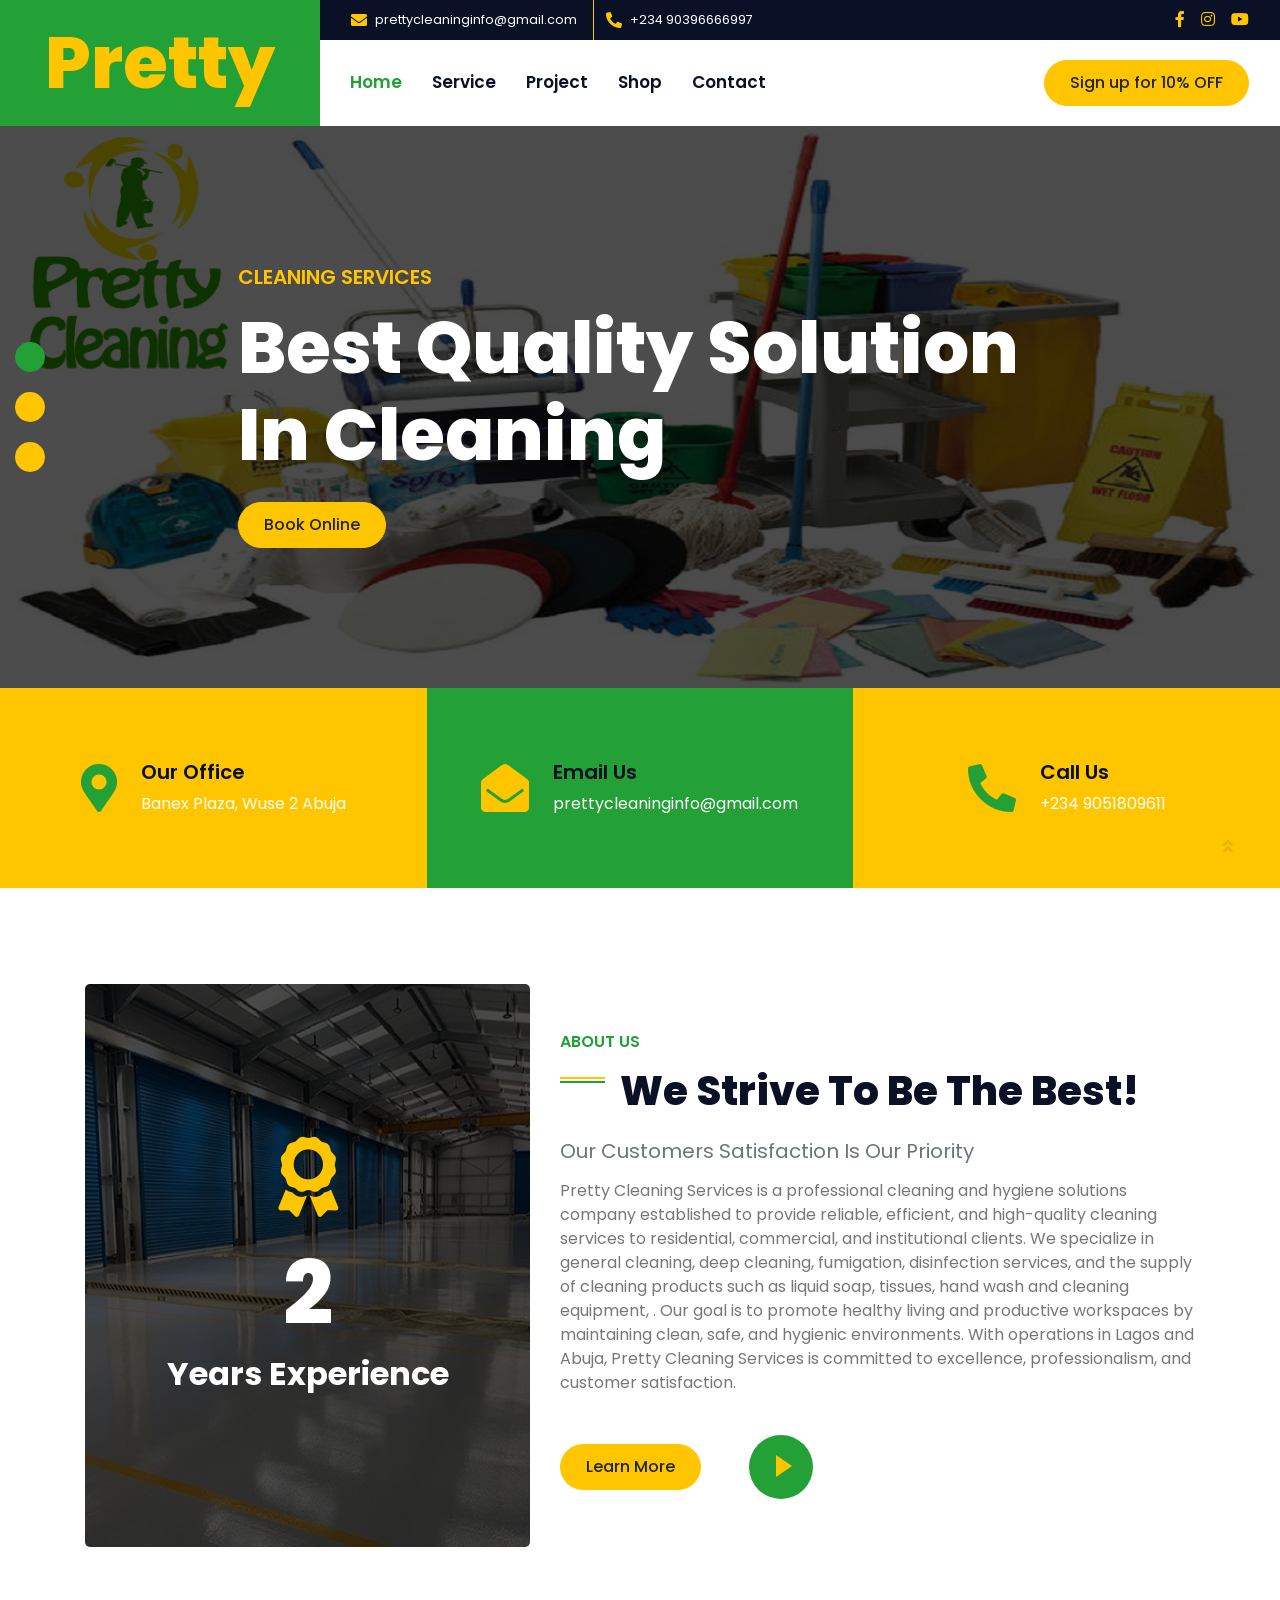
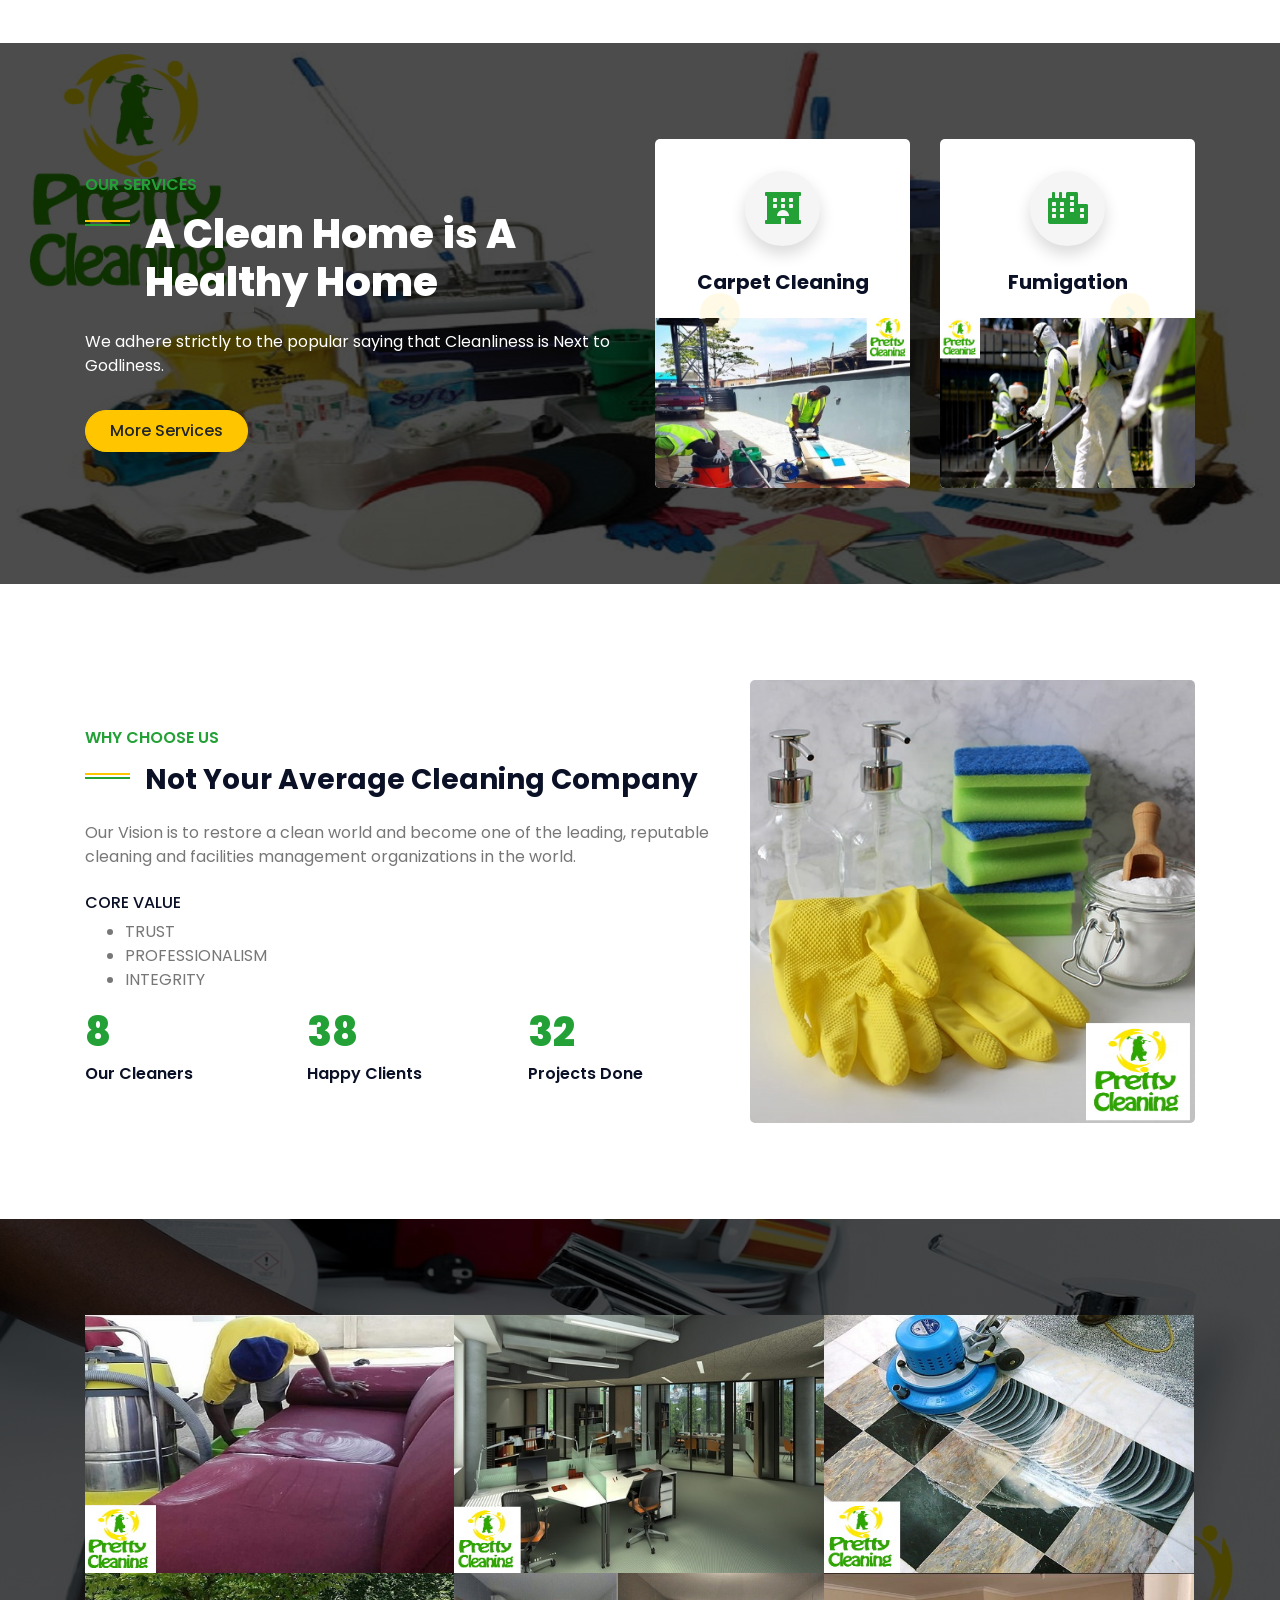
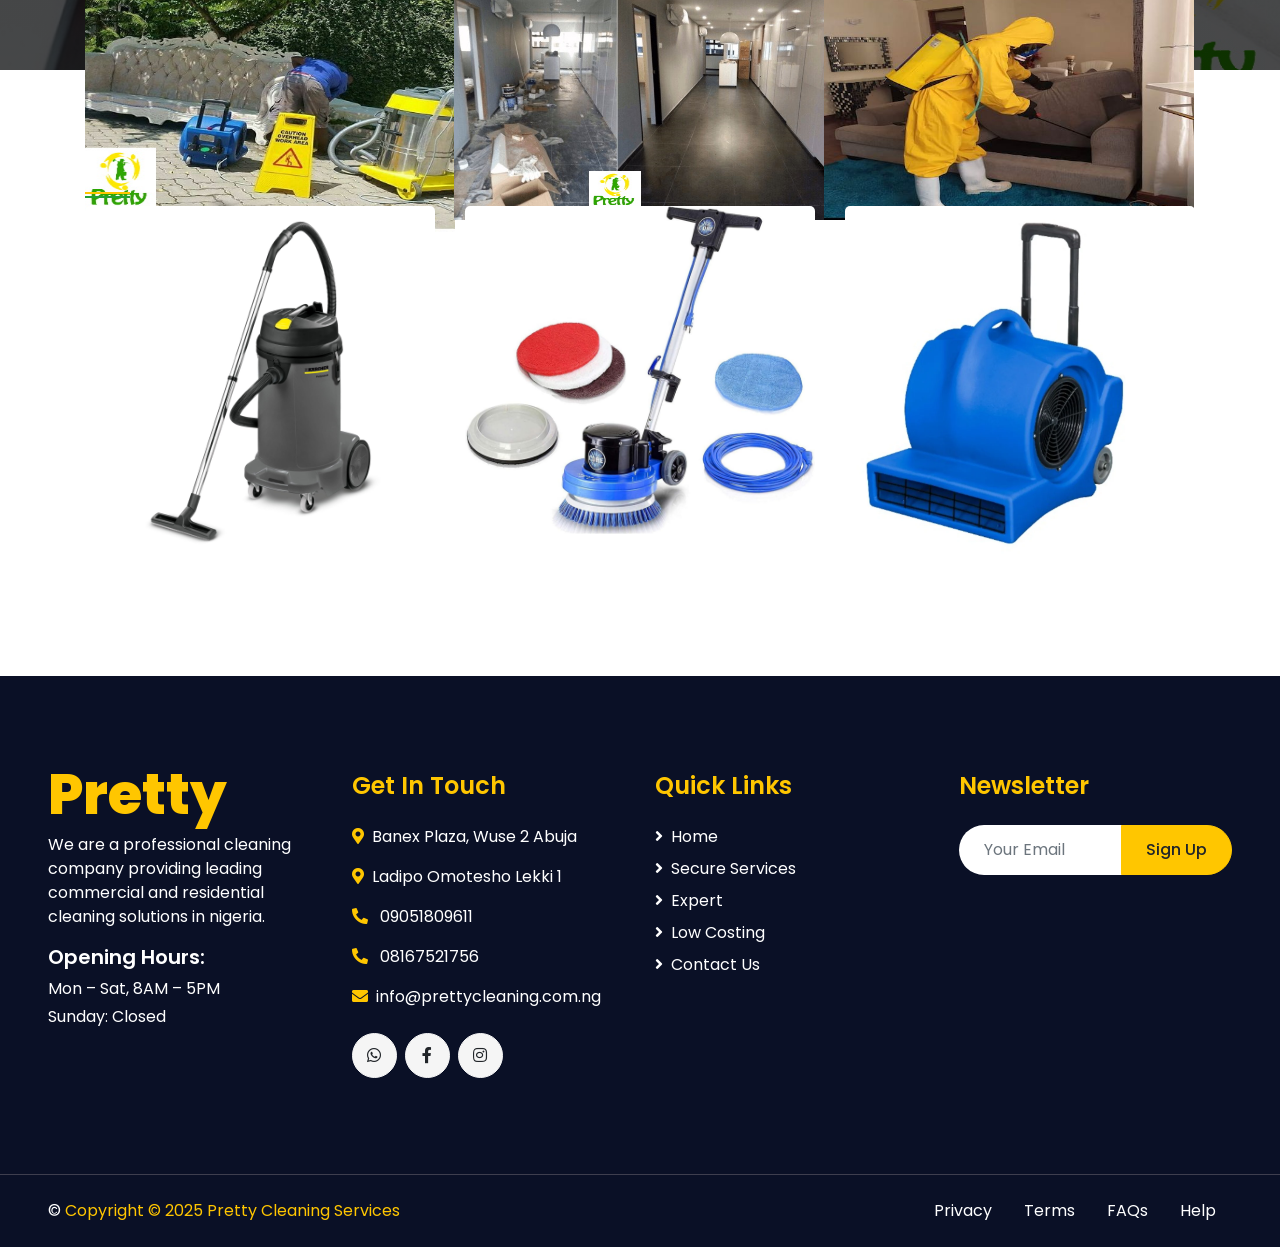
==== commit ee2550d2: "Update index.html" ====
--- a/index.html
+++ b/index.html
@@ -43,7 +43,7 @@
                     <div class="col-lg-7 text-left text-white">
                         <div class="h-100 d-inline-flex align-items-center border-right border-primary py-2 px-3">
                             <i class="fa fa-envelope text-primary mr-2"></i>
-                            <small>info@prettycleaning.ng</small>
+                            <small>prettycleaninginfo@gmail.com</small>
                         </div>
                         <div class="h-100 d-inline-flex align-items-center py-2 px-2">
                             <i class="fa fa-phone-alt text-primary mr-2"></i>
@@ -153,7 +153,7 @@
                     <i class="fa fa-3x fa-envelope-open text-primary mr-4"></i>
                     <div class="">
                         <h5 class="mb-2" >Email Us</h5>
-                       <p  herf="mailto:info@prettycleaning.com.ng" class="m-0">info@prettycleaning.com.ng</p>
+                       <p  herf="mailto:info@prettycleaning.com.ng" class="m-0">prettycleaninginfo@gmail.com</p>
                     </div>
                 </div>
             </div>
@@ -187,8 +187,13 @@
                     <h6 class="text-secondary font-weight-semi-bold text-uppercase mb-3">About Us</h6>
                     <h1 class="mb-4 section-title"> We Strive To Be The Best!</h1>
                     <h5 class="text-muted font-weight-normal mb-3"> Our Customers Satisfaction Is Our Priority</h5>
-                <p>At Pretty Cleaning Services Limited we take pride in being a leading player in the facility services industry, where quality and reliability have propelled us to become one of the fastest-growing companies in the sector. Our commitment to excellence is reflected in our certification as a registered operator provider in commercial cleaning and facility maintenance. Pretty Cleaning Services is well-equipped to handle a diverse range of facilities across both private and public sectors. Our expertise extends to various settings, including schools, industrial buildings, hotels, shopping malls and canters, real estates, government parastatals offices and outlets, commercial offices, health care facilities, banks , as well as other multinational companies.
-                </p> 
+                <p>Pretty Cleaning Services is a professional cleaning and hygiene solutions company established to provide reliable, efficient, and high-quality cleaning services to residential, commercial, and institutional clients.
+
+We specialize in general cleaning, deep cleaning, fumigation, disinfection services, and the supply of cleaning products such as liquid soap, tissues, hand wash and cleaning equipment,  . Our goal is to promote healthy living and productive workspaces by maintaining clean, safe, and hygienic environments.
+
+With operations in Lagos and Abuja, Pretty Cleaning Services is committed to excellence, professionalism, and customer satisfaction.
+
+</p>
                         
                     
                     <div class="d-flex align-items-center pt-4">
@@ -545,4 +550,5 @@
     <script src="js/main.js"></script>
 </body>
 
-</html>+
+</html>
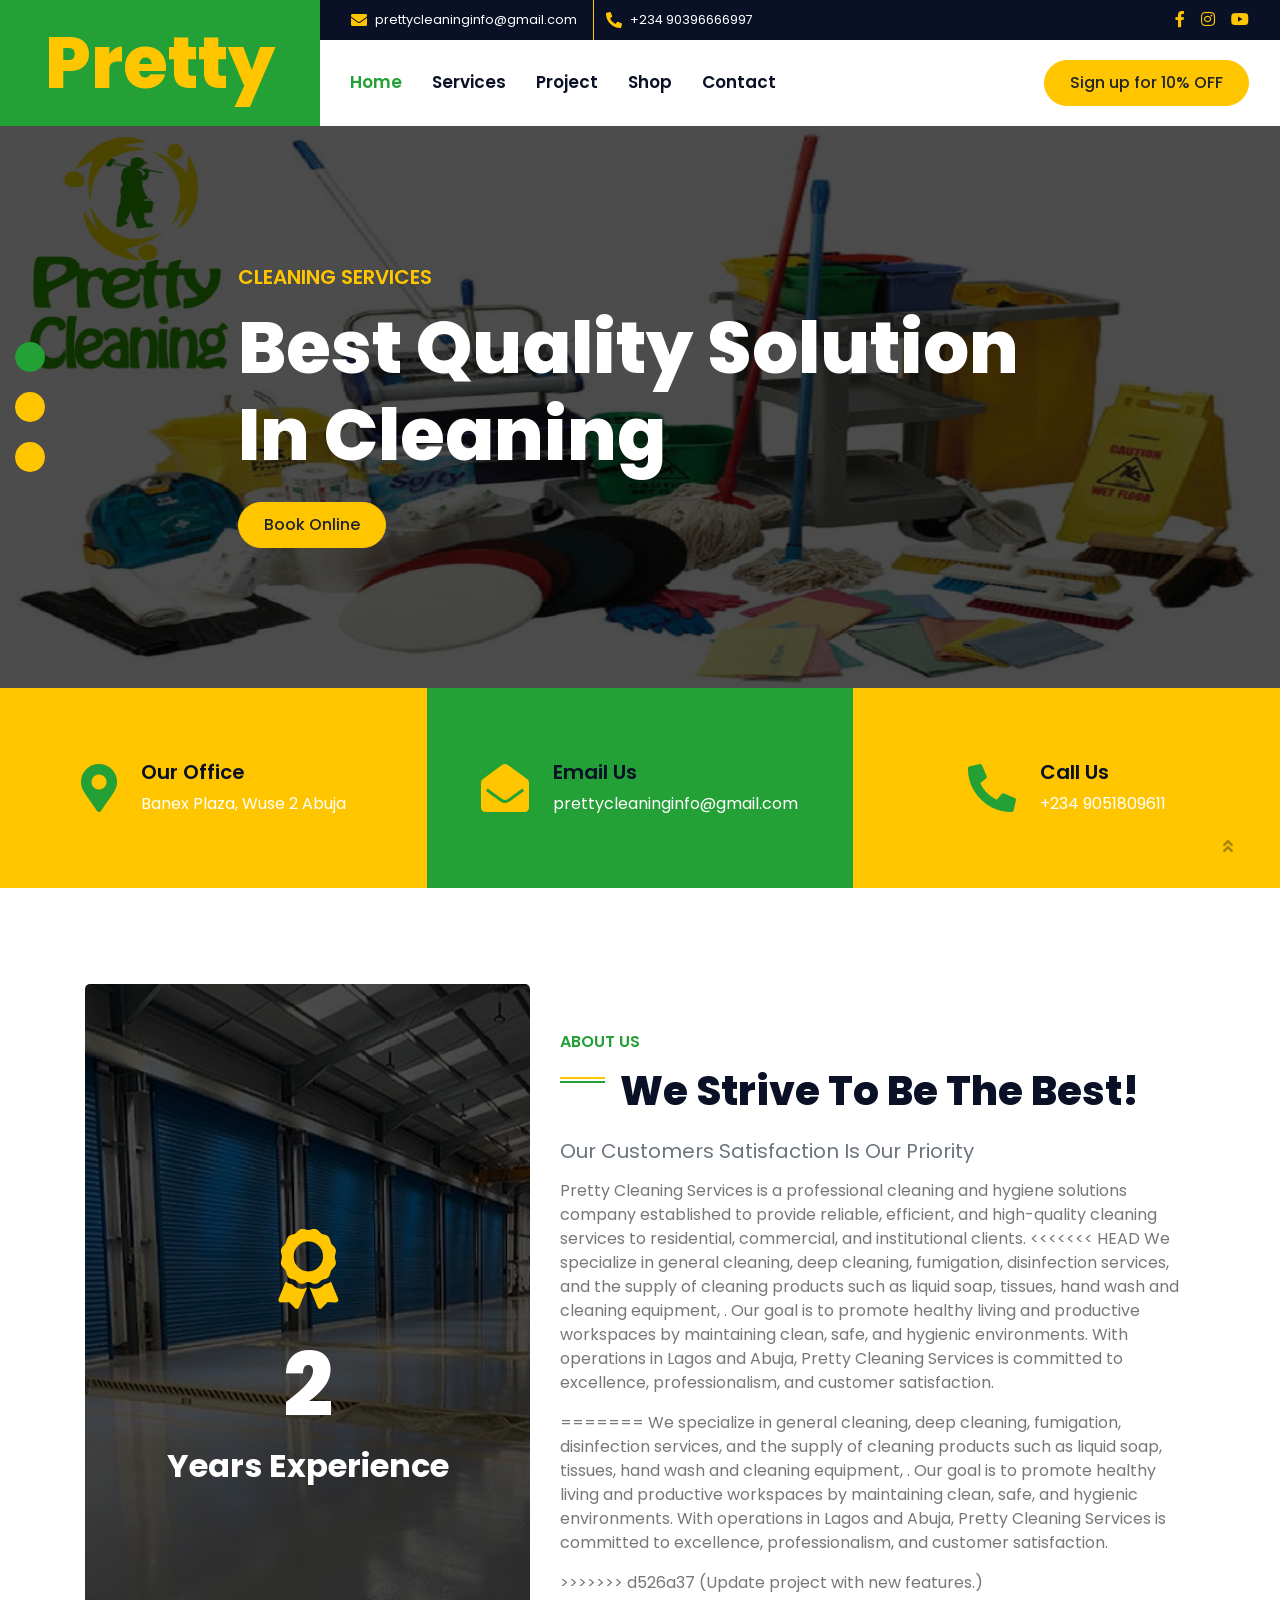
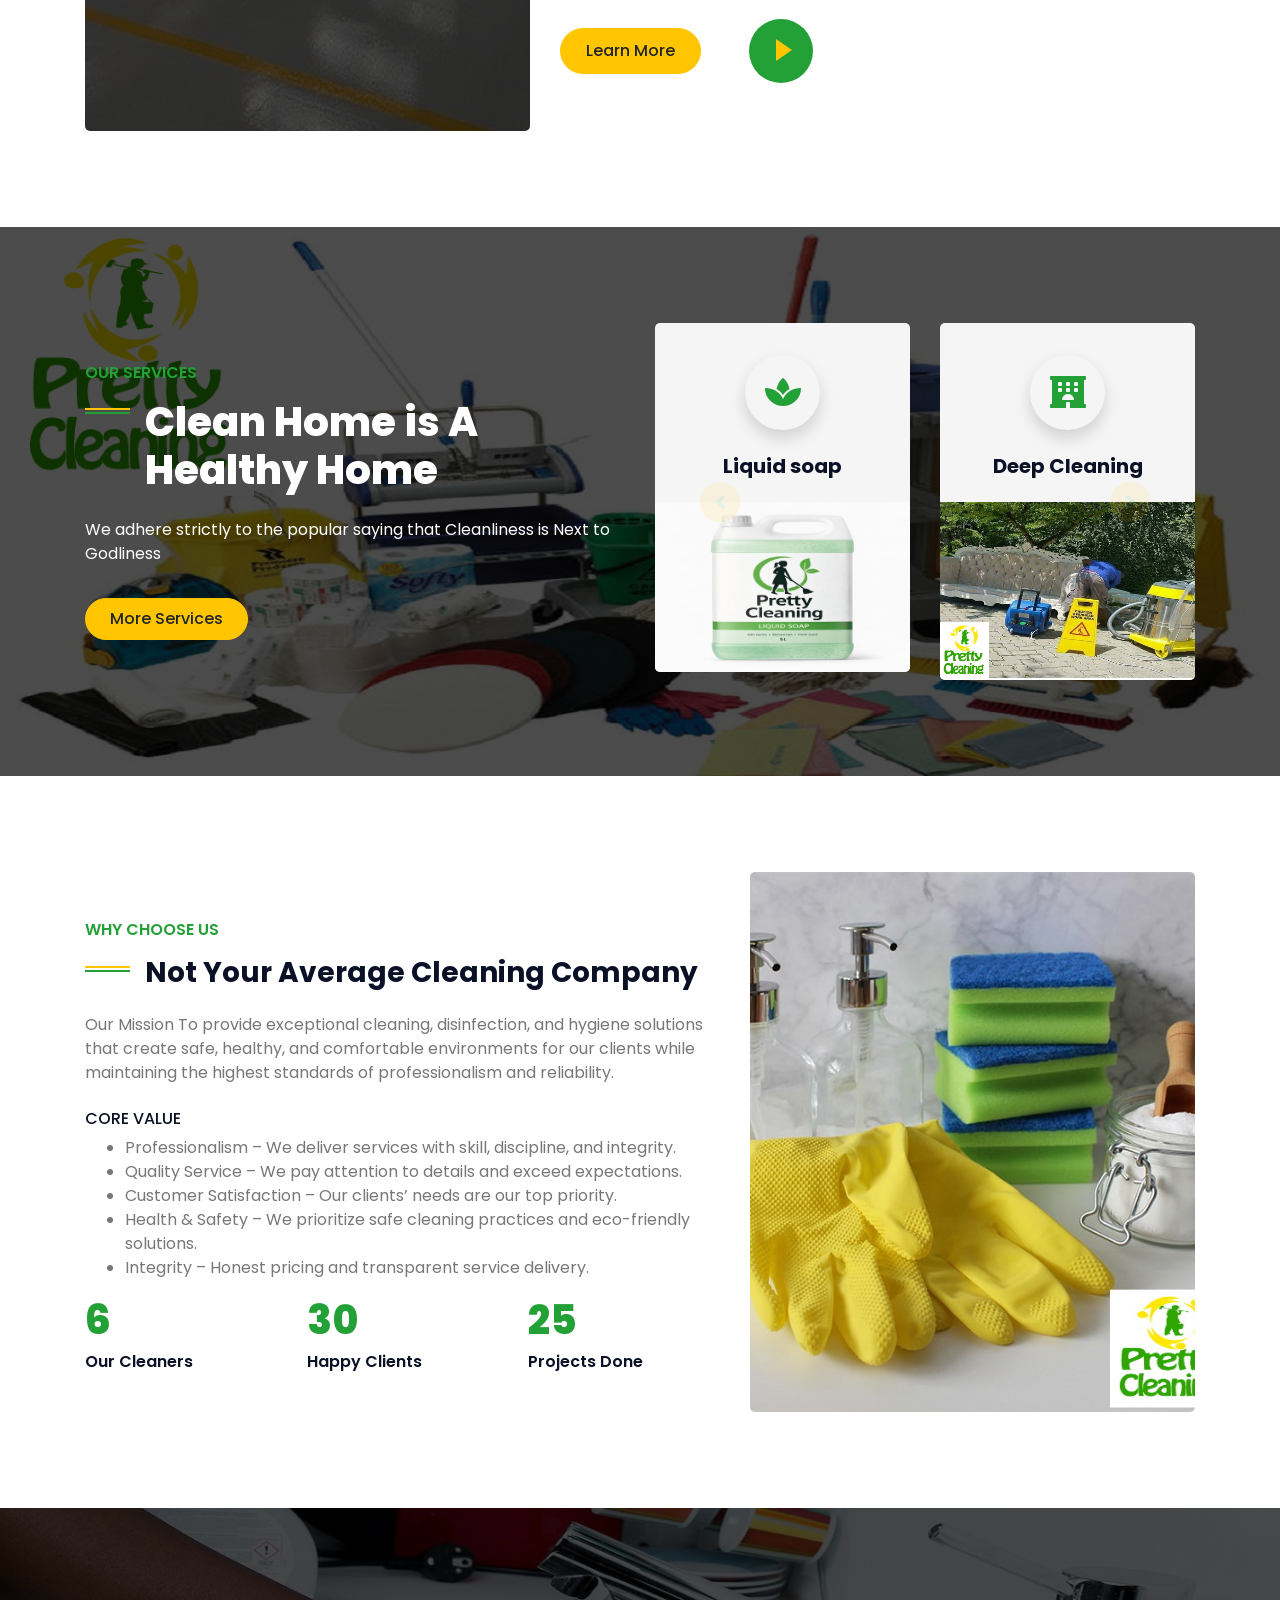
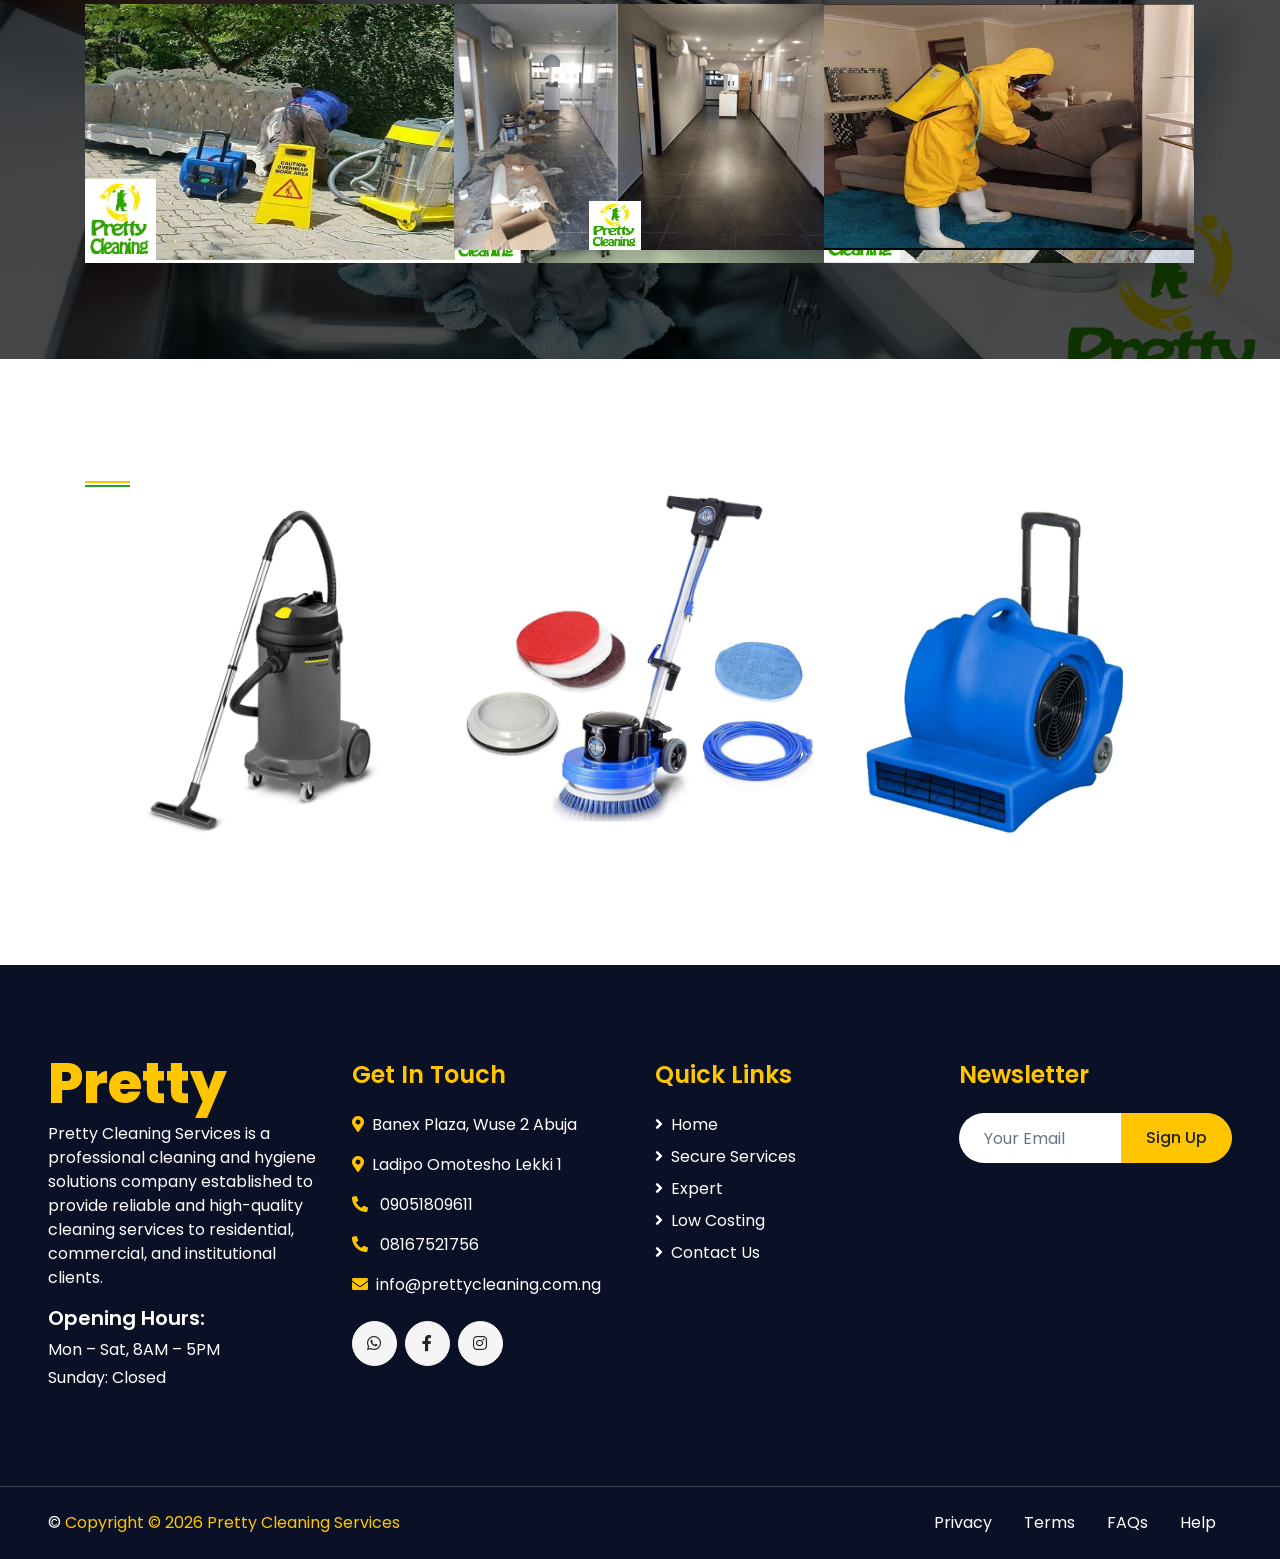
==== commit b1891c28: "Update project with new features." ====
--- a/index.html
+++ b/index.html
@@ -74,7 +74,7 @@
                     <div class="collapse navbar-collapse justify-content-between" id="navbarCollapse">
                         <div class="navbar-nav mr-auto py-0">
                             <a href="index.html" class="nav-item nav-link active">Home</a>
-                            <a href="service.html" class="nav-item nav-link">Service</a>
+                            <a href="service.html" class="nav-item nav-link">Services</a>
                             <a href="project.html"  class="nav-item nav-link">Project</a>
                             <a href="shop.html" class="nav-item nav-link">Shop</a>
                             <a href="contact.html" class="nav-item nav-link">Contact</a>
@@ -189,15 +189,22 @@
                     <h5 class="text-muted font-weight-normal mb-3"> Our Customers Satisfaction Is Our Priority</h5>
                 <p>Pretty Cleaning Services is a professional cleaning and hygiene solutions company established to provide reliable, efficient, and high-quality cleaning services to residential, commercial, and institutional clients.
 
+<<<<<<< HEAD
 We specialize in general cleaning, deep cleaning, fumigation, disinfection services, and the supply of cleaning products such as liquid soap, tissues, hand wash and cleaning equipment,  . Our goal is to promote healthy living and productive workspaces by maintaining clean, safe, and hygienic environments.
 
 With operations in Lagos and Abuja, Pretty Cleaning Services is committed to excellence, professionalism, and customer satisfaction.
 
 </p>
+=======
+                    We specialize in general cleaning, deep cleaning, fumigation, disinfection services, and the supply of cleaning products such as liquid soap, tissues, hand wash and cleaning equipment,  . Our goal is to promote healthy living and productive workspaces by maintaining clean, safe, and hygienic environments.
+                    
+                    With operations in Lagos and Abuja, Pretty Cleaning Services is committed to excellence, professionalism, and customer satisfaction.
+                    </p>
+>>>>>>> d526a37 (Update project with new features.)
                         
                     
                     <div class="d-flex align-items-center pt-4">
-                        <a hef="" class="btn btn-primary mr-5">Learn More</a>
+                        <a hef= "about.html" class="btn btn-primary mr-5">Learn More</a>
                         <button type="button" class="btn-play" data-toggle="modal"
                             data-src="https://www.youtube.com/embed/DWRcNpR6Kdc" data-target="#videoModal">
                             <span></span>
@@ -236,12 +243,28 @@
             <div class="row align-items-center">
                 <div class="col-lg-6">
                     <h6 class="text-secondary font-weight-semi-bold text-uppercase mb-3">Our Services</h6>
-                    <h1 class="mb-4 section-title text-white">A Clean Home is A Healthy Home</h1>
-                    <p class="text-white"> We adhere strictly to the popular saying that Cleanliness is Next to Godliness.</p>
+                    <h1 class="mb-4 section-title text-white">Clean Home is A Healthy Home</h1>
+                    <p class="text-white"> We adhere strictly to the popular saying that Cleanliness is Next to Godliness
+                    </p>
                     <a href="service.html" class="btn btn-primary mt-3 py-2 px-4">More Services</a>
                 </div>
                 <div class="col-lg-6 pt-5 pt-lg-0">
                     <div class="owl-carousel service-carousel position-relative">
+                        <div class="d-flex flex-column align-items-center text-center bg-light rounded overflow-hidden pt-4">
+                            <div class="icon-box bg-light text-secondary shadow mt-2 mb-4">
+                                <i class="fa fa-2x fa-spa"></i>
+                            </div>
+                            <h5 class="font-weight-bold mb-4 px-4">Liquid soap</h5>
+                            <img src="img/blog-133.jpg" alt="">
+
+                        </div>
+                        <div class="d-flex flex-column align-items-center text-center bg-light rounded overflow-hidden pt-4">
+                            <div class="icon-box bg-light text-secondary shadow mt-2 mb-4">
+                                <i class="fa fa-2x fa-hotel"></i>
+                            </div>
+                            <h5 class="font-weight-bold mb-4 px-4">Deep Cleaning</h5>
+                            <img src="img/portfolio-4.jpg" alt="">
+                        </div>
                         <div class="d-flex flex-column align-items-center text-center bg-white rounded overflow-hidden pt-4">
                             <div class="icon-box bg-light text-secondary shadow mt-2 mb-4">
                                 <i class="fa fa-2x fa-hotel"></i>
@@ -249,6 +272,15 @@
                             <h5 class="font-weight-bold mb-4 px-4">Carpet Cleaning</h5>
                             <img src="img/blog-11.jpg" alt="">
                         </div>
+                        <div class="d-flex flex-column align-items-center text-center bg-light rounded overflow-hidden pt-4">
+                            <div class="icon-box bg-light text-secondary shadow mt-2 mb-4">
+                                <i class="fa fa-2x fa-spa"></i>
+                            </div>
+                            <h5 class="font-weight-bold mb-4 px-4">Hand Wash</h5>
+                            <img src="img/blog-123.jpg" alt="">
+                        </div>
+                        
+                        
                         <div class="d-flex flex-column align-items-center text-center bg-white rounded overflow-hidden pt-4">
                             <div class="icon-box bg-light text-secondary shadow mt-2 mb-4">
                                 <i class="fa fa-2x fa-city"></i>
@@ -262,6 +294,15 @@
                             </div>
                             <h5 class="font-weight-bold mb-4 px-4">Floor Polishing</h5>
                             <img src="img/blog-12.jpg" alt="">
+                        </div>
+                        
+                        
+                        <div class="d-flex flex-column align-items-center text-center bg-light rounded overflow-hidden pt-4">
+                            <div class="icon-box bg-light text-secondary shadow mt-2 mb-4">
+                                <i class="fa fa-2x fa-spa"></i>
+                            </div>
+                            <h5 class="font-weight-bold mb-4 px-4">Tissues supply</h5>
+                            <img src="img/blog-1233.jpg" alt="">
                         </div>
                     </div>
                 </div>
@@ -278,14 +319,23 @@
                 <div class="col-lg-7 pt-lg-5 pb-3">
                     <h6 class="text-secondary font-weight-semi-bold text-uppercase mb-3">Why Choose Us</h6>
                     <h3 class="mb-4 section-title">Not Your Average Cleaning Company</h3>
-                    <p class="mb-4">Our Vision is to restore a clean world and become one of the leading, reputable cleaning and facilities management organizations in the world.
+                    <p class="mb-4">Our Mission
+                        To provide exceptional cleaning, disinfection, and hygiene solutions that create safe, healthy, and comfortable environments for our clients while maintaining the highest standards of professionalism and reliability.
+                        
 
                     </p>
                         <h6>CORE VALUE </h6>
                         <ul>
-                            <li>TRUST </li>
-                            <li>PROFESSIONALISM</li>
-                            <li>INTEGRITY </li>
+                            <li>Professionalism – We deliver services with skill, discipline, and integrity.
+                            </li>
+                            <li>Quality Service – We pay attention to details and exceed expectations.
+                            </li>
+                            <li>Customer Satisfaction – Our clients’ needs are our top priority.
+                            </li>
+                            <li>Health & Safety – We prioritize safe cleaning practices and eco-friendly solutions.
+                            </li>
+                            <li>Integrity – Honest pricing and transparent service delivery.
+                            </li>
                         </ul>
                     <div class="row">
                         <div class="col-sm-4">
@@ -453,7 +503,7 @@
                 <a href="index.html" class="navbar-brand">
                     <h1 class="m-0 mt-n3 display-4 text-primary">Pretty</h1>
                 </a>
-                <p>We are a professional cleaning company providing leading commercial and residential cleaning solutions in nigeria.</p>
+                <p> Pretty Cleaning Services is a professional cleaning and hygiene solutions company established to provide reliable and high-quality cleaning services to residential, commercial, and institutional clients.</p> 
                 <h5 class="font-weight-semi-bold text-white mb-2">Opening Hours:</h5>
                 <p class="mb-1">Mon – Sat, 8AM – 5PM</p>
                 <p class="mb-0">Sunday: Closed</p>
@@ -505,7 +555,7 @@
     <div class="container-fluid bg-dark text-white border-top py-4 px-sm-3 px-md-5" style="border-color: #3E3E4E !important;">
         <div class="row">
             <div class="col-lg-6 text-center text-md-left mb-3 mb-md-0">
-                <p class="m-0 text-white">&copy; <a href="#">Copyright © 2025 Pretty Cleaning Services</a></a>
+                <p class="m-0 text-white">&copy; <a href="#">Copyright © 2026 Pretty Cleaning Services</a></a>
                 </p>
             </div>
             <div class="col-lg-6 text-center text-md-right">
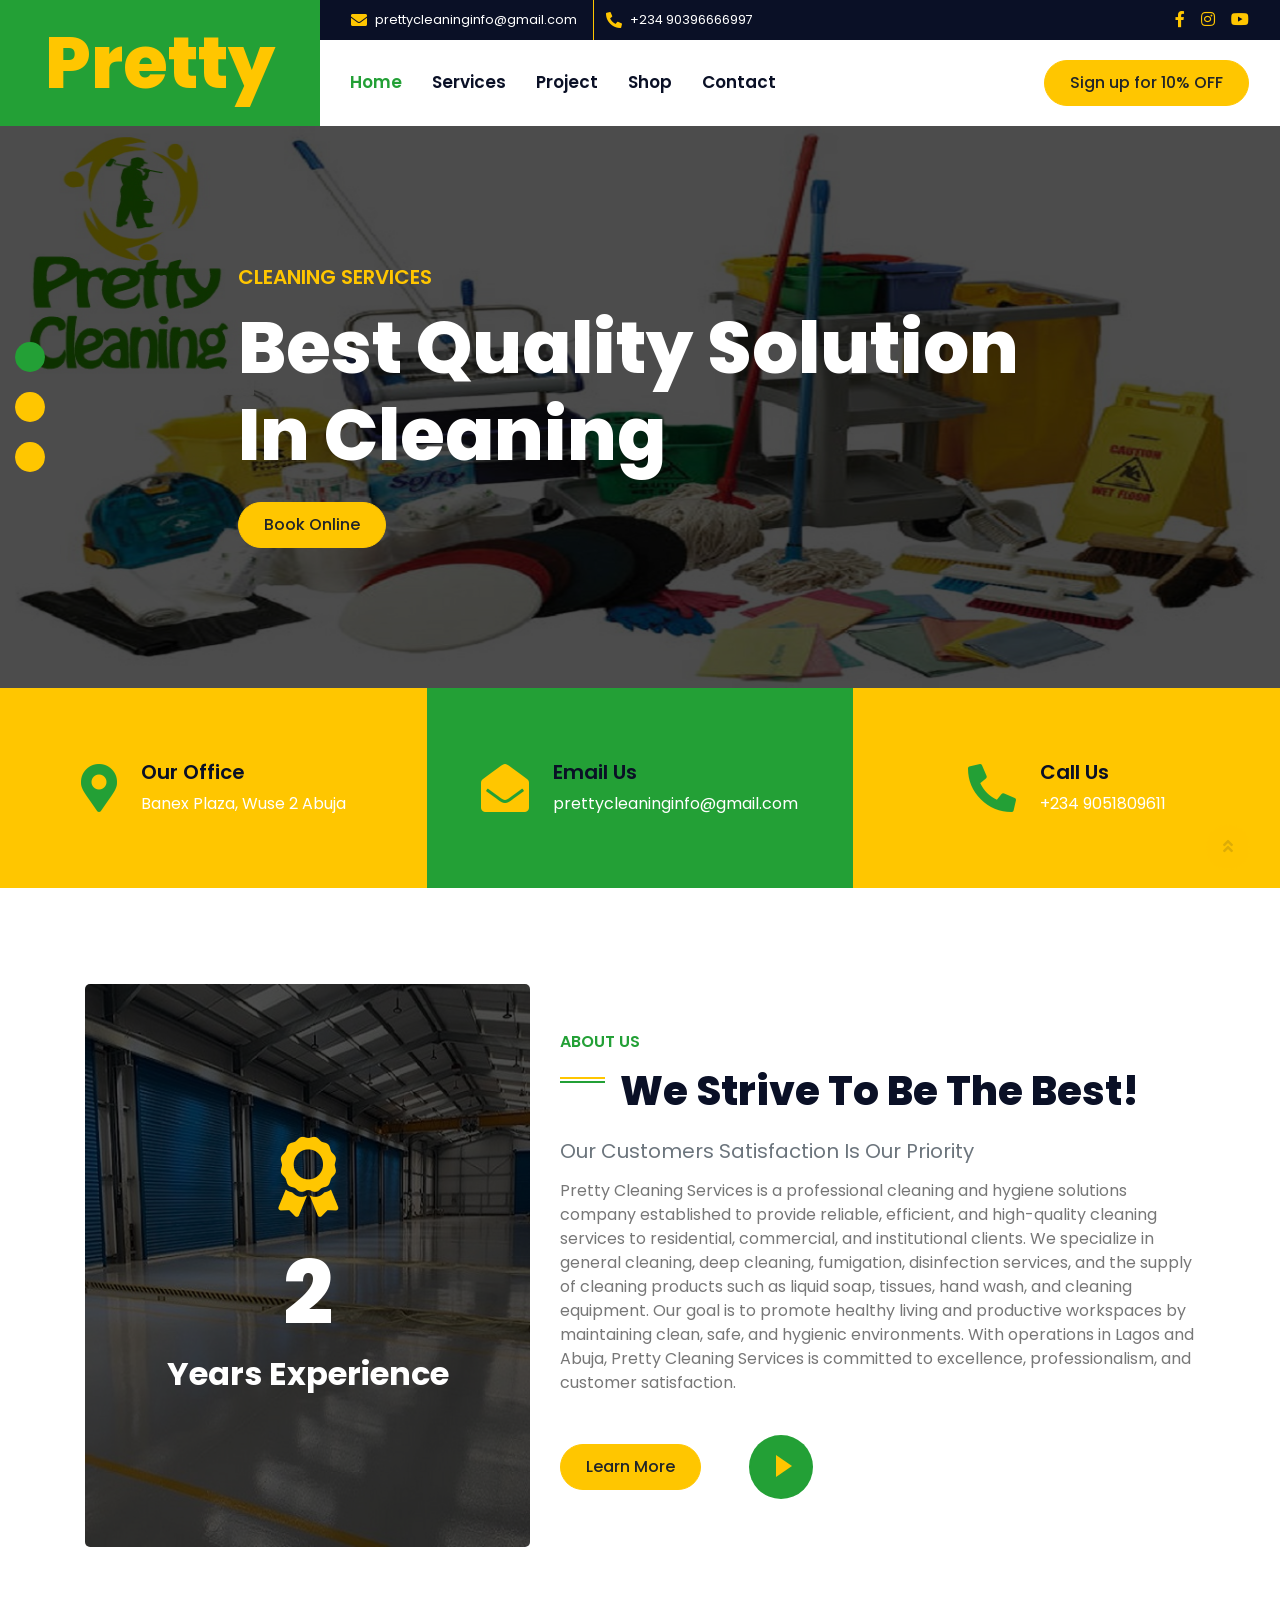
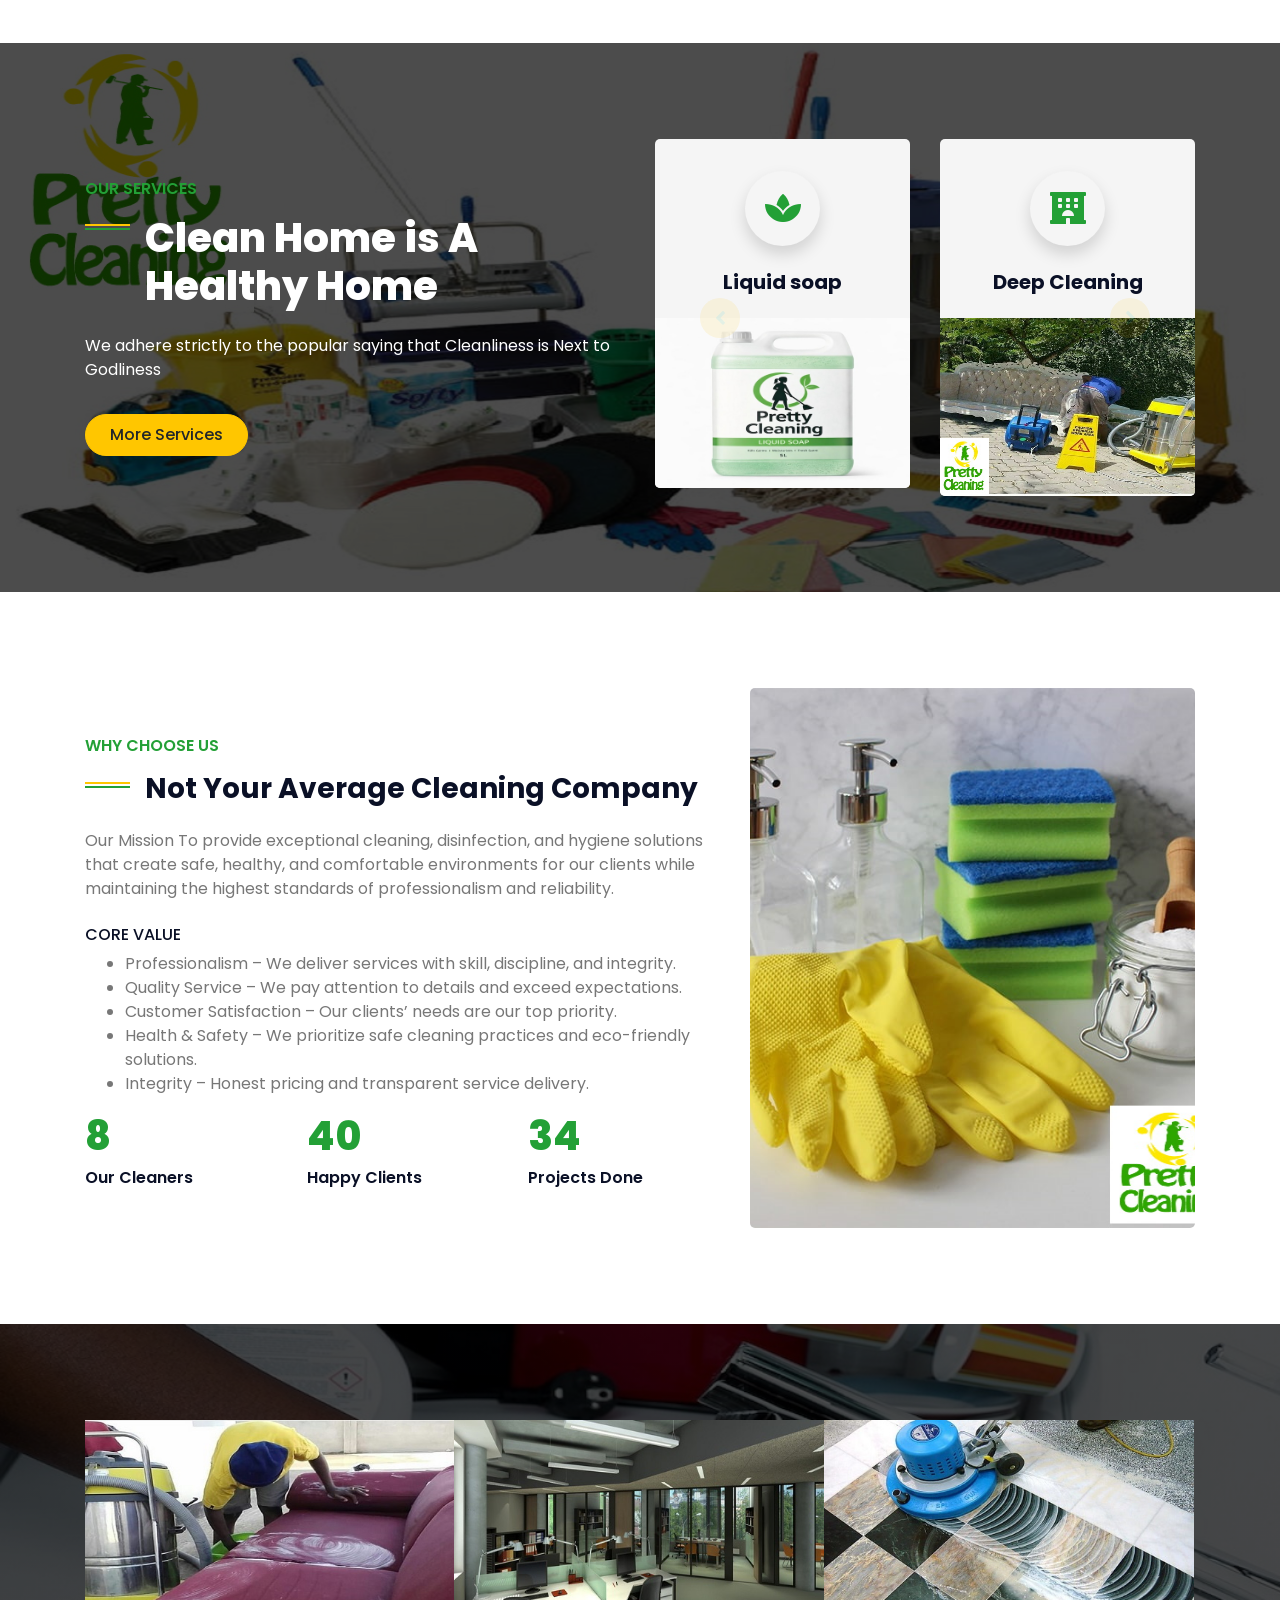
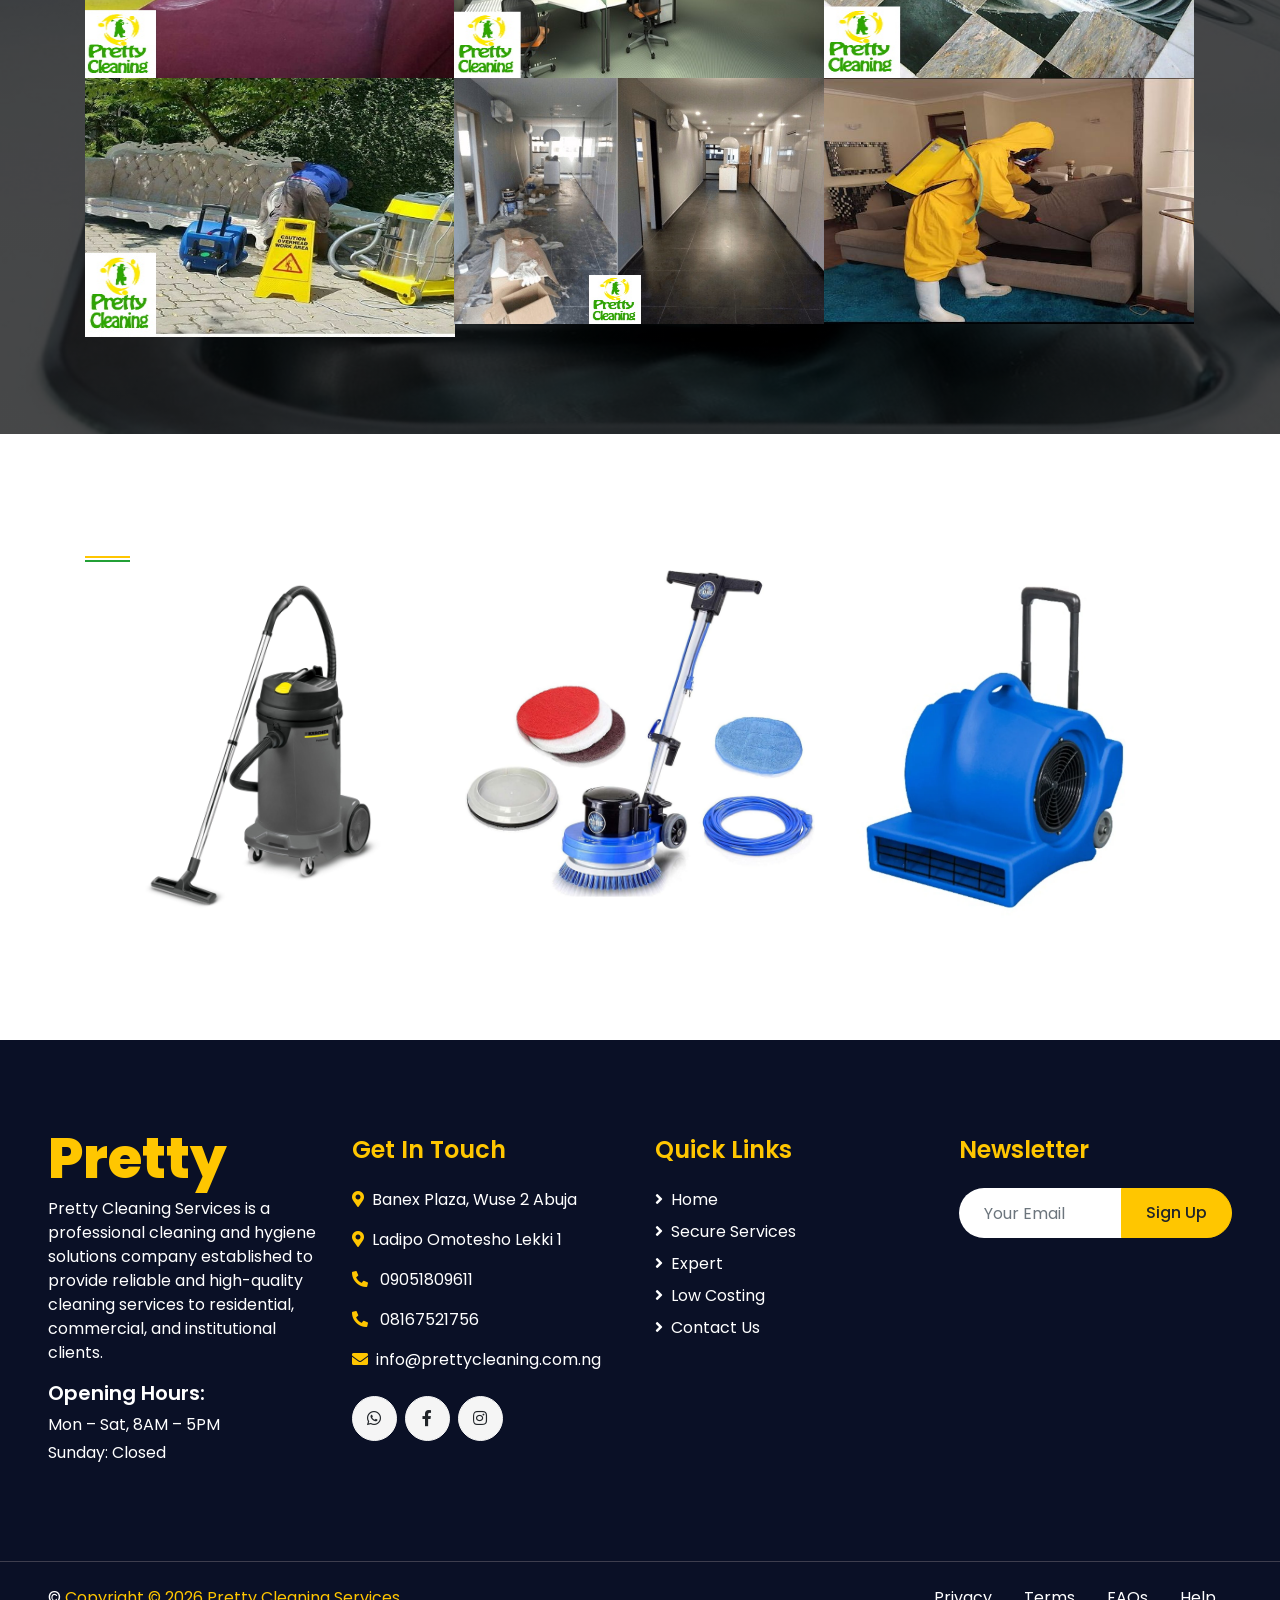
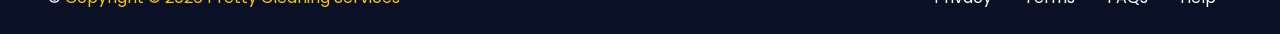
==== commit d3db6e26: "Update index.html" ====
--- a/index.html
+++ b/index.html
@@ -189,18 +189,11 @@
                     <h5 class="text-muted font-weight-normal mb-3"> Our Customers Satisfaction Is Our Priority</h5>
                 <p>Pretty Cleaning Services is a professional cleaning and hygiene solutions company established to provide reliable, efficient, and high-quality cleaning services to residential, commercial, and institutional clients.
 
-<<<<<<< HEAD
-We specialize in general cleaning, deep cleaning, fumigation, disinfection services, and the supply of cleaning products such as liquid soap, tissues, hand wash and cleaning equipment,  . Our goal is to promote healthy living and productive workspaces by maintaining clean, safe, and hygienic environments.
-
-With operations in Lagos and Abuja, Pretty Cleaning Services is committed to excellence, professionalism, and customer satisfaction.
-
-</p>
-=======
-                    We specialize in general cleaning, deep cleaning, fumigation, disinfection services, and the supply of cleaning products such as liquid soap, tissues, hand wash and cleaning equipment,  . Our goal is to promote healthy living and productive workspaces by maintaining clean, safe, and hygienic environments.
+
+                    We specialize in general cleaning, deep cleaning, fumigation, disinfection services, and the supply of cleaning products such as liquid soap, tissues, hand wash, and cleaning equipment. Our goal is to promote healthy living and productive workspaces by maintaining clean, safe, and hygienic environments.
                     
                     With operations in Lagos and Abuja, Pretty Cleaning Services is committed to excellence, professionalism, and customer satisfaction.
                     </p>
->>>>>>> d526a37 (Update project with new features.)
                         
                     
                     <div class="d-flex align-items-center pt-4">
@@ -602,3 +595,4 @@
 
 
 </html>
+
